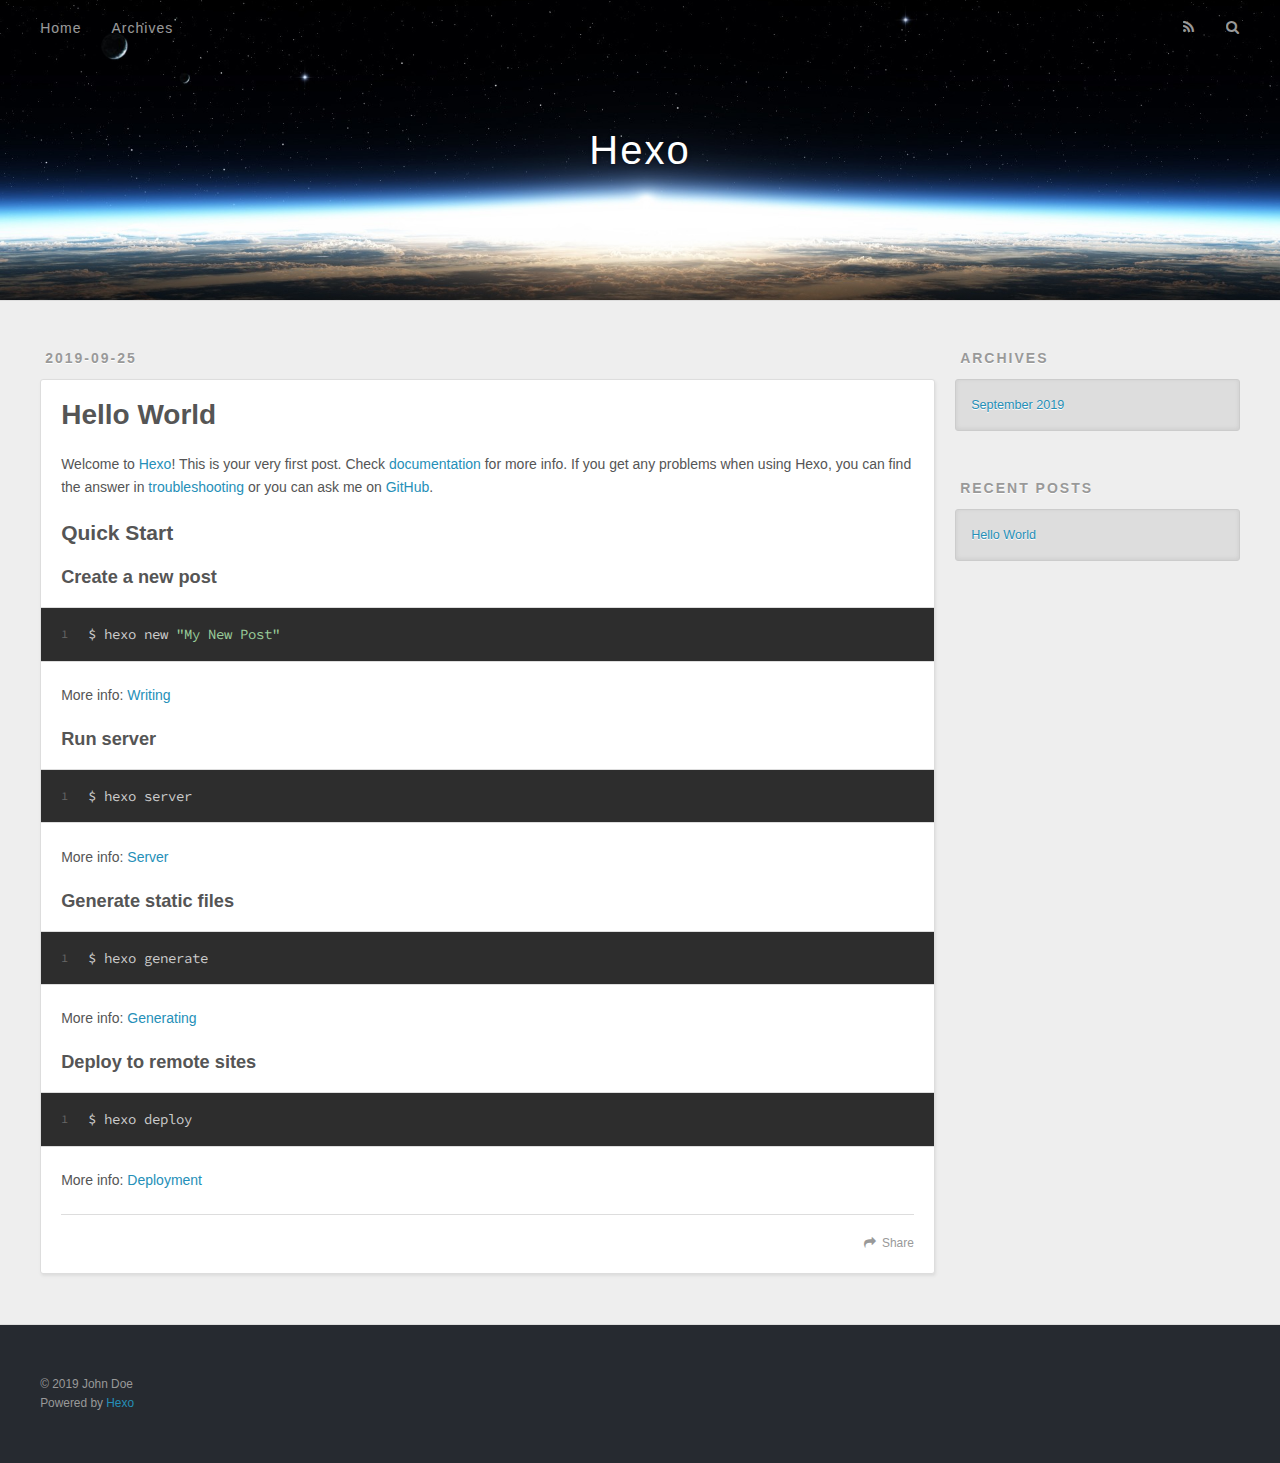
==== index.html @ 3d50a28f "Site updated: 2019-09-25 16:09:31" ====
<!DOCTYPE html>
<html>
<head><meta name="generator" content="Hexo 3.9.0">
  <meta charset="utf-8">
  

  
  <title>Hexo</title>
  <meta name="viewport" content="width=device-width, initial-scale=1, maximum-scale=1">
  <meta property="og:type" content="website">
<meta property="og:title" content="Hexo">
<meta property="og:url" content="http://yoursite.com/index.html">
<meta property="og:site_name" content="Hexo">
<meta property="og:locale" content="en">
<meta name="twitter:card" content="summary">
<meta name="twitter:title" content="Hexo">
  
    <link rel="alternate" href="/atom.xml" title="Hexo" type="application/atom+xml">
  
  
    <link rel="icon" href="/favicon.png">
  
  
    <link href="//fonts.googleapis.com/css?family=Source+Code+Pro" rel="stylesheet" type="text/css">
  
  <link rel="stylesheet" href="/css/style.css">
</head>
</html>
<body>
  <div id="container">
    <div id="wrap">
      <header id="header">
  <div id="banner"></div>
  <div id="header-outer" class="outer">
    <div id="header-title" class="inner">
      <h1 id="logo-wrap">
        <a href="/" id="logo">Hexo</a>
      </h1>
      
    </div>
    <div id="header-inner" class="inner">
      <nav id="main-nav">
        <a id="main-nav-toggle" class="nav-icon"></a>
        
          <a class="main-nav-link" href="/">Home</a>
        
          <a class="main-nav-link" href="/archives">Archives</a>
        
      </nav>
      <nav id="sub-nav">
        
          <a id="nav-rss-link" class="nav-icon" href="/atom.xml" title="RSS Feed"></a>
        
        <a id="nav-search-btn" class="nav-icon" title="Search"></a>
      </nav>
      <div id="search-form-wrap">
        <form action="//google.com/search" method="get" accept-charset="UTF-8" class="search-form"><input type="search" name="q" class="search-form-input" placeholder="Search"><button type="submit" class="search-form-submit">&#xF002;</button><input type="hidden" name="sitesearch" value="http://yoursite.com"></form>
      </div>
    </div>
  </div>
</header>
      <div class="outer">
        <section id="main">
  
    <article id="post-hello-world" class="article article-type-post" itemscope itemprop="blogPost">
  <div class="article-meta">
    <a href="/2019/09/25/hello-world/" class="article-date">
  <time datetime="2019-09-25T07:51:58.385Z" itemprop="datePublished">2019-09-25</time>
</a>
    
  </div>
  <div class="article-inner">
    
    
      <header class="article-header">
        
  
    <h1 itemprop="name">
      <a class="article-title" href="/2019/09/25/hello-world/">Hello World</a>
    </h1>
  

      </header>
    
    <div class="article-entry" itemprop="articleBody">
      
        <p>Welcome to <a href="https://hexo.io/" target="_blank" rel="noopener">Hexo</a>! This is your very first post. Check <a href="https://hexo.io/docs/" target="_blank" rel="noopener">documentation</a> for more info. If you get any problems when using Hexo, you can find the answer in <a href="https://hexo.io/docs/troubleshooting.html" target="_blank" rel="noopener">troubleshooting</a> or you can ask me on <a href="https://github.com/hexojs/hexo/issues" target="_blank" rel="noopener">GitHub</a>.</p>
<h2 id="Quick-Start"><a href="#Quick-Start" class="headerlink" title="Quick Start"></a>Quick Start</h2><h3 id="Create-a-new-post"><a href="#Create-a-new-post" class="headerlink" title="Create a new post"></a>Create a new post</h3><figure class="highlight bash"><table><tr><td class="gutter"><pre><span class="line">1</span><br></pre></td><td class="code"><pre><span class="line">$ hexo new <span class="string">"My New Post"</span></span><br></pre></td></tr></table></figure>

<p>More info: <a href="https://hexo.io/docs/writing.html" target="_blank" rel="noopener">Writing</a></p>
<h3 id="Run-server"><a href="#Run-server" class="headerlink" title="Run server"></a>Run server</h3><figure class="highlight bash"><table><tr><td class="gutter"><pre><span class="line">1</span><br></pre></td><td class="code"><pre><span class="line">$ hexo server</span><br></pre></td></tr></table></figure>

<p>More info: <a href="https://hexo.io/docs/server.html" target="_blank" rel="noopener">Server</a></p>
<h3 id="Generate-static-files"><a href="#Generate-static-files" class="headerlink" title="Generate static files"></a>Generate static files</h3><figure class="highlight bash"><table><tr><td class="gutter"><pre><span class="line">1</span><br></pre></td><td class="code"><pre><span class="line">$ hexo generate</span><br></pre></td></tr></table></figure>

<p>More info: <a href="https://hexo.io/docs/generating.html" target="_blank" rel="noopener">Generating</a></p>
<h3 id="Deploy-to-remote-sites"><a href="#Deploy-to-remote-sites" class="headerlink" title="Deploy to remote sites"></a>Deploy to remote sites</h3><figure class="highlight bash"><table><tr><td class="gutter"><pre><span class="line">1</span><br></pre></td><td class="code"><pre><span class="line">$ hexo deploy</span><br></pre></td></tr></table></figure>

<p>More info: <a href="https://hexo.io/docs/deployment.html" target="_blank" rel="noopener">Deployment</a></p>

      
    </div>
    <footer class="article-footer">
      <a data-url="http://yoursite.com/2019/09/25/hello-world/" data-id="ck0yzm41o0000p9fys4gjqm3o" class="article-share-link">Share</a>
      
      
    </footer>
  </div>
  
</article>


  


</section>
        
          <aside id="sidebar">
  
    

  
    

  
    
  
    
  <div class="widget-wrap">
    <h3 class="widget-title">Archives</h3>
    <div class="widget">
      <ul class="archive-list"><li class="archive-list-item"><a class="archive-list-link" href="/archives/2019/09/">September 2019</a></li></ul>
    </div>
  </div>


  
    
  <div class="widget-wrap">
    <h3 class="widget-title">Recent Posts</h3>
    <div class="widget">
      <ul>
        
          <li>
            <a href="/2019/09/25/hello-world/">Hello World</a>
          </li>
        
      </ul>
    </div>
  </div>

  
</aside>
        
      </div>
      <footer id="footer">
  
  <div class="outer">
    <div id="footer-info" class="inner">
      &copy; 2019 John Doe<br>
      Powered by <a href="http://hexo.io/" target="_blank">Hexo</a>
    </div>
  </div>
</footer>
    </div>
    <nav id="mobile-nav">
  
    <a href="/" class="mobile-nav-link">Home</a>
  
    <a href="/archives" class="mobile-nav-link">Archives</a>
  
</nav>
    

<script src="//ajax.googleapis.com/ajax/libs/jquery/2.0.3/jquery.min.js"></script>


  <link rel="stylesheet" href="/fancybox/jquery.fancybox.css">
  <script src="/fancybox/jquery.fancybox.pack.js"></script>


<script src="/js/script.js"></script>



  </div>
</body>
</html>
---- css/style.css ----
body {
  width: 100%;
}
body:before,
body:after {
  content: "";
  display: table;
}
body:after {
  clear: both;
}
html,
body,
div,
span,
applet,
object,
iframe,
h1,
h2,
h3,
h4,
h5,
h6,
p,
blockquote,
pre,
a,
abbr,
acronym,
address,
big,
cite,
code,
del,
dfn,
em,
img,
ins,
kbd,
q,
s,
samp,
small,
strike,
strong,
sub,
sup,
tt,
var,
dl,
dt,
dd,
ol,
ul,
li,
fieldset,
form,
label,
legend,
table,
caption,
tbody,
tfoot,
thead,
tr,
th,
td {
  margin: 0;
  padding: 0;
  border: 0;
  outline: 0;
  font-weight: inherit;
  font-style: inherit;
  font-family: inherit;
  font-size: 100%;
  vertical-align: baseline;
}
body {
  line-height: 1;
  color: #000;
  background: #fff;
}
ol,
ul {
  list-style: none;
}
table {
  border-collapse: separate;
  border-spacing: 0;
  vertical-align: middle;
}
caption,
th,
td {
  text-align: left;
  font-weight: normal;
  vertical-align: middle;
}
a img {
  border: none;
}
input,
button {
  margin: 0;
  padding: 0;
}
input::-moz-focus-inner,
button::-moz-focus-inner {
  border: 0;
  padding: 0;
}
@font-face {
  font-family: FontAwesome;
  font-style: normal;
  font-weight: normal;
  src: url("fonts/fontawesome-webfont.eot?v=#4.0.3");
  src: url("fonts/fontawesome-webfont.eot?#iefix&v=#4.0.3") format("embedded-opentype"), url("fonts/fontawesome-webfont.woff?v=#4.0.3") format("woff"), url("fonts/fontawesome-webfont.ttf?v=#4.0.3") format("truetype"), url("fonts/fontawesome-webfont.svg#fontawesomeregular?v=#4.0.3") format("svg");
}
html,
body,
#container {
  height: 100%;
}
body {
  background: #eee;
  font: 14px -apple-system, BlinkMacSystemFont, "Segoe UI", "Roboto", "Oxygen", "Ubuntu", "Cantarell", "Fira Sans", "Droid Sans", "Helvetica Neue", sans-serif;
  -webkit-text-size-adjust: 100%;
}
.outer {
  max-width: 1220px;
  margin: 0 auto;
  padding: 0 20px;
}
.outer:before,
.outer:after {
  content: "";
  display: table;
}
.outer:after {
  clear: both;
}
.inner {
  display: inline;
  float: left;
  width: 98.33333333333333%;
  margin: 0 0.833333333333333%;
}
.left,
.alignleft {
  float: left;
}
.right,
.alignright {
  float: right;
}
.clear {
  clear: both;
}
#container {
  position: relative;
}
.mobile-nav-on {
  overflow: hidden;
}
#wrap {
  height: 100%;
  width: 100%;
  position: absolute;
  top: 0;
  left: 0;
  -webkit-transition: 0.2s ease-out;
  -moz-transition: 0.2s ease-out;
  -ms-transition: 0.2s ease-out;
  transition: 0.2s ease-out;
  z-index: 1;
  background: #eee;
}
.mobile-nav-on #wrap {
  left: 280px;
}
@media screen and (min-width: 768px) {
  #main {
    display: inline;
    float: left;
    width: 73.33333333333333%;
    margin: 0 0.833333333333333%;
  }
}
.article-date,
.article-category-link,
.archive-year,
.widget-title {
  text-decoration: none;
  text-transform: uppercase;
  letter-spacing: 2px;
  color: #999;
  margin-bottom: 1em;
  margin-left: 5px;
  line-height: 1em;
  text-shadow: 0 1px #fff;
  font-weight: bold;
}
.article-inner,
.archive-article-inner {
  background: #fff;
  -webkit-box-shadow: 1px 2px 3px #ddd;
  box-shadow: 1px 2px 3px #ddd;
  border: 1px solid #ddd;
  border-radius: 3px;
}
.article-entry h1,
.widget h1 {
  font-size: 2em;
}
.article-entry h2,
.widget h2 {
  font-size: 1.5em;
}
.article-entry h3,
.widget h3 {
  font-size: 1.3em;
}
.article-entry h4,
.widget h4 {
  font-size: 1.2em;
}
.article-entry h5,
.widget h5 {
  font-size: 1em;
}
.article-entry h6,
.widget h6 {
  font-size: 1em;
  color: #999;
}
.article-entry hr,
.widget hr {
  border: 1px dashed #ddd;
}
.article-entry strong,
.widget strong {
  font-weight: bold;
}
.article-entry em,
.widget em,
.article-entry cite,
.widget cite {
  font-style: italic;
}
.article-entry sup,
.widget sup,
.article-entry sub,
.widget sub {
  font-size: 0.75em;
  line-height: 0;
  position: relative;
  vertical-align: baseline;
}
.article-entry sup,
.widget sup {
  top: -0.5em;
}
.article-entry sub,
.widget sub {
  bottom: -0.2em;
}
.article-entry small,
.widget small {
  font-size: 0.85em;
}
.article-entry acronym,
.widget acronym,
.article-entry abbr,
.widget abbr {
  border-bottom: 1px dotted;
}
.article-entry ul,
.widget ul,
.article-entry ol,
.widget ol,
.article-entry dl,
.widget dl {
  margin: 0 20px;
  line-height: 1.6em;
}
.article-entry ul ul,
.widget ul ul,
.article-entry ol ul,
.widget ol ul,
.article-entry ul ol,
.widget ul ol,
.article-entry ol ol,
.widget ol ol {
  margin-top: 0;
  margin-bottom: 0;
}
.article-entry ul,
.widget ul {
  list-style: disc;
}
.article-entry ol,
.widget ol {
  list-style: decimal;
}
.article-entry dt,
.widget dt {
  font-weight: bold;
}
#header {
  height: 300px;
  position: relative;
  border-bottom: 1px solid #ddd;
}
#header:before,
#header:after {
  content: "";
  position: absolute;
  left: 0;
  right: 0;
  height: 40px;
}
#header:before {
  top: 0;
  background: -webkit-linear-gradient(rgba(0,0,0,0.2), transparent);
  background: -moz-linear-gradient(rgba(0,0,0,0.2), transparent);
  background: -ms-linear-gradient(rgba(0,0,0,0.2), transparent);
  background: linear-gradient(rgba(0,0,0,0.2), transparent);
}
#header:after {
  bottom: 0;
  background: -webkit-linear-gradient(transparent, rgba(0,0,0,0.2));
  background: -moz-linear-gradient(transparent, rgba(0,0,0,0.2));
  background: -ms-linear-gradient(transparent, rgba(0,0,0,0.2));
  background: linear-gradient(transparent, rgba(0,0,0,0.2));
}
#header-outer {
  height: 100%;
  position: relative;
}
#header-inner {
  position: relative;
  overflow: hidden;
}
#banner {
  position: absolute;
  top: 0;
  left: 0;
  width: 100%;
  height: 100%;
  background: url("images/banner.jpg") center #000;
  -webkit-background-size: cover;
  -moz-background-size: cover;
  background-size: cover;
  z-index: -1;
}
#header-title {
  text-align: center;
  height: 40px;
  position: absolute;
  top: 50%;
  left: 0;
  margin-top: -20px;
}
#logo,
#subtitle {
  text-decoration: none;
  color: #fff;
  font-weight: 300;
  text-shadow: 0 1px 4px rgba(0,0,0,0.3);
}
#logo {
  font-size: 40px;
  line-height: 40px;
  letter-spacing: 2px;
}
#subtitle {
  font-size: 16px;
  line-height: 16px;
  letter-spacing: 1px;
}
#subtitle-wrap {
  margin-top: 16px;
}
#main-nav {
  float: left;
  margin-left: -15px;
}
.nav-icon,
.main-nav-link {
  float: left;
  color: #fff;
  opacity: 0.6;
  text-decoration: none;
  text-shadow: 0 1px rgba(0,0,0,0.2);
  -webkit-transition: opacity 0.2s;
  -moz-transition: opacity 0.2s;
  -ms-transition: opacity 0.2s;
  transition: opacity 0.2s;
  display: block;
  padding: 20px 15px;
}
.nav-icon:hover,
.main-nav-link:hover {
  opacity: 1;
}
.nav-icon {
  font-family: FontAwesome;
  text-align: center;
  font-size: 14px;
  width: 14px;
  height: 14px;
  padding: 20px 15px;
  position: relative;
  cursor: pointer;
}
.main-nav-link {
  font-weight: 300;
  letter-spacing: 1px;
}
@media screen and (max-width: 479px) {
  .main-nav-link {
    display: none;
  }
}
#main-nav-toggle {
  display: none;
}
#main-nav-toggle:before {
  content: "\f0c9";
}
@media screen and (max-width: 479px) {
  #main-nav-toggle {
    display: block;
  }
}
#sub-nav {
  float: right;
  margin-right: -15px;
}
#nav-rss-link:before {
  content: "\f09e";
}
#nav-search-btn:before {
  content: "\f002";
}
#search-form-wrap {
  position: absolute;
  top: 15px;
  width: 150px;
  height: 30px;
  right: -150px;
  opacity: 0;
  -webkit-transition: 0.2s ease-out;
  -moz-transition: 0.2s ease-out;
  -ms-transition: 0.2s ease-out;
  transition: 0.2s ease-out;
}
#search-form-wrap.on {
  opacity: 1;
  right: 0;
}
@media screen and (max-width: 479px) {
  #search-form-wrap {
    width: 100%;
    right: -100%;
  }
}
.search-form {
  position: absolute;
  top: 0;
  left: 0;
  right: 0;
  background: #fff;
  padding: 5px 15px;
  border-radius: 15px;
  -webkit-box-shadow: 0 0 10px rgba(0,0,0,0.3);
  box-shadow: 0 0 10px rgba(0,0,0,0.3);
}
.search-form-input {
  border: none;
  background: none;
  color: #555;
  width: 100%;
  font: 13px -apple-system, BlinkMacSystemFont, "Segoe UI", "Roboto", "Oxygen", "Ubuntu", "Cantarell", "Fira Sans", "Droid Sans", "Helvetica Neue", sans-serif;
  outline: none;
}
.search-form-input::-webkit-search-results-decoration,
.search-form-input::-webkit-search-cancel-button {
  -webkit-appearance: none;
}
.search-form-submit {
  position: absolute;
  top: 50%;
  right: 10px;
  margin-top: -7px;
  font: 13px FontAwesome;
  border: none;
  background: none;
  color: #bbb;
  cursor: pointer;
}
.search-form-submit:hover,
.search-form-submit:focus {
  color: #777;
}
.article {
  margin: 50px 0;
}
.article-inner {
  overflow: hidden;
}
.article-meta:before,
.article-meta:after {
  content: "";
  display: table;
}
.article-meta:after {
  clear: both;
}
.article-date {
  float: left;
}
.article-category {
  float: left;
  line-height: 1em;
  color: #ccc;
  text-shadow: 0 1px #fff;
  margin-left: 8px;
}
.article-category:before {
  content: "\2022";
}
.article-category-link {
  margin: 0 12px 1em;
}
.article-header {
  padding: 20px 20px 0;
}
.article-title {
  text-decoration: none;
  font-size: 2em;
  font-weight: bold;
  color: #555;
  line-height: 1.1em;
  -webkit-transition: color 0.2s;
  -moz-transition: color 0.2s;
  -ms-transition: color 0.2s;
  transition: color 0.2s;
}
a.article-title:hover {
  color: #258fb8;
}
.article-entry {
  color: #555;
  padding: 0 20px;
}
.article-entry:before,
.article-entry:after {
  content: "";
  display: table;
}
.article-entry:after {
  clear: both;
}
.article-entry p,
.article-entry table {
  line-height: 1.6em;
  margin: 1.6em 0;
}
.article-entry h1,
.article-entry h2,
.article-entry h3,
.article-entry h4,
.article-entry h5,
.article-entry h6 {
  font-weight: bold;
}
.article-entry h1,
.article-entry h2,
.article-entry h3,
.article-entry h4,
.article-entry h5,
.article-entry h6 {
  line-height: 1.1em;
  margin: 1.1em 0;
}
.article-entry a {
  color: #258fb8;
  text-decoration: none;
}
.article-entry a:hover {
  text-decoration: underline;
}
.article-entry ul,
.article-entry ol,
.article-entry dl {
  margin-top: 1.6em;
  margin-bottom: 1.6em;
}
.article-entry img,
.article-entry video {
  max-width: 100%;
  height: auto;
  display: block;
  margin: auto;
}
.article-entry iframe {
  border: none;
}
.article-entry table {
  width: 100%;
  border-collapse: collapse;
  border-spacing: 0;
}
.article-entry th {
  font-weight: bold;
  border-bottom: 3px solid #ddd;
  padding-bottom: 0.5em;
}
.article-entry td {
  border-bottom: 1px solid #ddd;
  padding: 10px 0;
}
.article-entry blockquote {
  font-family: Georgia, "Times New Roman", serif;
  font-size: 1.4em;
  margin: 1.6em 20px;
  text-align: center;
}
.article-entry blockquote footer {
  font-size: 14px;
  margin: 1.6em 0;
  font-family: -apple-system, BlinkMacSystemFont, "Segoe UI", "Roboto", "Oxygen", "Ubuntu", "Cantarell", "Fira Sans", "Droid Sans", "Helvetica Neue", sans-serif;
}
.article-entry blockquote footer cite:before {
  content: "—";
  padding: 0 0.5em;
}
.article-entry .pullquote {
  text-align: left;
  width: 45%;
  margin: 0;
}
.article-entry .pullquote.left {
  margin-left: 0.5em;
  margin-right: 1em;
}
.article-entry .pullquote.right {
  margin-right: 0.5em;
  margin-left: 1em;
}
.article-entry .caption {
  color: #999;
  display: block;
  font-size: 0.9em;
  margin-top: 0.5em;
  position: relative;
  text-align: center;
}
.article-entry .video-container {
  position: relative;
  padding-top: 56.25%;
  height: 0;
  overflow: hidden;
}
.article-entry .video-container iframe,
.article-entry .video-container object,
.article-entry .video-container embed {
  position: absolute;
  top: 0;
  left: 0;
  width: 100%;
  height: 100%;
  margin-top: 0;
}
.article-more-link a {
  display: inline-block;
  line-height: 1em;
  padding: 6px 15px;
  border-radius: 15px;
  background: #eee;
  color: #999;
  text-shadow: 0 1px #fff;
  text-decoration: none;
}
.article-more-link a:hover {
  background: #258fb8;
  color: #fff;
  text-decoration: none;
  text-shadow: 0 1px #1e7293;
}
.article-footer {
  font-size: 0.85em;
  line-height: 1.6em;
  border-top: 1px solid #ddd;
  padding-top: 1.6em;
  margin: 0 20px 20px;
}
.article-footer:before,
.article-footer:after {
  content: "";
  display: table;
}
.article-footer:after {
  clear: both;
}
.article-footer a {
  color: #999;
  text-decoration: none;
}
.article-footer a:hover {
  color: #555;
}
.article-tag-list-item {
  float: left;
  margin-right: 10px;
}
.article-tag-list-link:before {
  content: "#";
}
.article-comment-link {
  float: right;
}
.article-comment-link:before {
  content: "\f075";
  font-family: FontAwesome;
  padding-right: 8px;
}
.article-share-link {
  cursor: pointer;
  float: right;
  margin-left: 20px;
}
.article-share-link:before {
  content: "\f064";
  font-family: FontAwesome;
  padding-right: 6px;
}
#article-nav {
  position: relative;
}
#article-nav:before,
#article-nav:after {
  content: "";
  display: table;
}
#article-nav:after {
  clear: both;
}
@media screen and (min-width: 768px) {
  #article-nav {
    margin: 50px 0;
  }
  #article-nav:before {
    width: 8px;
    height: 8px;
    position: absolute;
    top: 50%;
    left: 50%;
    margin-top: -4px;
    margin-left: -4px;
    content: "";
    border-radius: 50%;
    background: #ddd;
    -webkit-box-shadow: 0 1px 2px #fff;
    box-shadow: 0 1px 2px #fff;
  }
}
.article-nav-link-wrap {
  text-decoration: none;
  text-shadow: 0 1px #fff;
  color: #999;
  -webkit-box-sizing: border-box;
  -moz-box-sizing: border-box;
  box-sizing: border-box;
  margin-top: 50px;
  text-align: center;
  display: block;
}
.article-nav-link-wrap:hover {
  color: #555;
}
@media screen and (min-width: 768px) {
  .article-nav-link-wrap {
    width: 50%;
    margin-top: 0;
  }
}
@media screen and (min-width: 768px) {
  #article-nav-newer {
    float: left;
    text-align: right;
    padding-right: 20px;
  }
}
@media screen and (min-width: 768px) {
  #article-nav-older {
    float: right;
    text-align: left;
    padding-left: 20px;
  }
}
.article-nav-caption {
  text-transform: uppercase;
  letter-spacing: 2px;
  color: #ddd;
  line-height: 1em;
  font-weight: bold;
}
#article-nav-newer .article-nav-caption {
  margin-right: -2px;
}
.article-nav-title {
  font-size: 0.85em;
  line-height: 1.6em;
  margin-top: 0.5em;
}
.article-share-box {
  position: absolute;
  display: none;
  background: #fff;
  -webkit-box-shadow: 1px 2px 10px rgba(0,0,0,0.2);
  box-shadow: 1px 2px 10px rgba(0,0,0,0.2);
  border-radius: 3px;
  margin-left: -145px;
  overflow: hidden;
  z-index: 1;
}
.article-share-box.on {
  display: block;
}
.article-share-input {
  width: 100%;
  background: none;
  -webkit-box-sizing: border-box;
  -moz-box-sizing: border-box;
  box-sizing: border-box;
  font: 14px -apple-system, BlinkMacSystemFont, "Segoe UI", "Roboto", "Oxygen", "Ubuntu", "Cantarell", "Fira Sans", "Droid Sans", "Helvetica Neue", sans-serif;
  padding: 0 15px;
  color: #555;
  outline: none;
  border: 1px solid #ddd;
  border-radius: 3px 3px 0 0;
  height: 36px;
  line-height: 36px;
}
.article-share-links {
  background: #eee;
}
.article-share-links:before,
.article-share-links:after {
  content: "";
  display: table;
}
.article-share-links:after {
  clear: both;
}
.article-share-twitter,
.article-share-facebook,
.article-share-pinterest,
.article-share-google {
  width: 50px;
  height: 36px;
  display: block;
  float: left;
  position: relative;
  color: #999;
  text-shadow: 0 1px #fff;
}
.article-share-twitter:before,
.article-share-facebook:before,
.article-share-pinterest:before,
.article-share-google:before {
  font-size: 20px;
  font-family: FontAwesome;
  width: 20px;
  height: 20px;
  position: absolute;
  top: 50%;
  left: 50%;
  margin-top: -10px;
  margin-left: -10px;
  text-align: center;
}
.article-share-twitter:hover,
.article-share-facebook:hover,
.article-share-pinterest:hover,
.article-share-google:hover {
  color: #fff;
}
.article-share-twitter:before {
  content: "\f099";
}
.article-share-twitter:hover {
  background: #00aced;
  text-shadow: 0 1px #008abe;
}
.article-share-facebook:before {
  content: "\f09a";
}
.article-share-facebook:hover {
  background: #3b5998;
  text-shadow: 0 1px #2f477a;
}
.article-share-pinterest:before {
  content: "\f0d2";
}
.article-share-pinterest:hover {
  background: #cb2027;
  text-shadow: 0 1px #a21a1f;
}
.article-share-google:before {
  content: "\f0d5";
}
.article-share-google:hover {
  background: #dd4b39;
  text-shadow: 0 1px #be3221;
}
.article-gallery {
  background: #000;
  position: relative;
}
.article-gallery-photos {
  position: relative;
  overflow: hidden;
}
.article-gallery-img {
  display: none;
  max-width: 100%;
}
.article-gallery-img:first-child {
  display: block;
}
.article-gallery-img.loaded {
  position: absolute;
  display: block;
}
.article-gallery-img img {
  display: block;
  max-width: 100%;
  margin: 0 auto;
}
#comments {
  background: #fff;
  -webkit-box-shadow: 1px 2px 3px #ddd;
  box-shadow: 1px 2px 3px #ddd;
  padding: 20px;
  border: 1px solid #ddd;
  border-radius: 3px;
  margin: 50px 0;
}
#comments a {
  color: #258fb8;
}
.archives-wrap {
  margin: 50px 0;
}
.archives:before,
.archives:after {
  content: "";
  display: table;
}
.archives:after {
  clear: both;
}
.archive-year-wrap {
  margin-bottom: 1em;
}
.archives {
  -webkit-column-gap: 10px;
  -moz-column-gap: 10px;
  column-gap: 10px;
}
@media screen and (min-width: 480px) and (max-width: 767px) {
  .archives {
    -webkit-column-count: 2;
    -moz-column-count: 2;
    column-count: 2;
  }
}
@media screen and (min-width: 768px) {
  .archives {
    -webkit-column-count: 3;
    -moz-column-count: 3;
    column-count: 3;
  }
}
.archive-article {
  -webkit-column-break-inside: avoid;
  page-break-inside: avoid;
  overflow: hidden;
  break-inside: avoid-column;
}
.archive-article-inner {
  padding: 10px;
  margin-bottom: 15px;
}
.archive-article-title {
  text-decoration: none;
  font-weight: bold;
  color: #555;
  -webkit-transition: color 0.2s;
  -moz-transition: color 0.2s;
  -ms-transition: color 0.2s;
  transition: color 0.2s;
  line-height: 1.6em;
}
.archive-article-title:hover {
  color: #258fb8;
}
.archive-article-footer {
  margin-top: 1em;
}
.archive-article-date {
  color: #999;
  text-decoration: none;
  font-size: 0.85em;
  line-height: 1em;
  margin-bottom: 0.5em;
  display: block;
}
#page-nav {
  margin: 50px auto;
  background: #fff;
  -webkit-box-shadow: 1px 2px 3px #ddd;
  box-shadow: 1px 2px 3px #ddd;
  border: 1px solid #ddd;
  border-radius: 3px;
  text-align: center;
  color: #999;
  overflow: hidden;
}
#page-nav:before,
#page-nav:after {
  content: "";
  display: table;
}
#page-nav:after {
  clear: both;
}
#page-nav a,
#page-nav span {
  padding: 10px 20px;
  line-height: 1;
  height: 2ex;
}
#page-nav a {
  color: #999;
  text-decoration: none;
}
#page-nav a:hover {
  background: #999;
  color: #fff;
}
#page-nav .prev {
  float: left;
}
#page-nav .next {
  float: right;
}
#page-nav .page-number {
  display: inline-block;
}
@media screen and (max-width: 479px) {
  #page-nav .page-number {
    display: none;
  }
}
#page-nav .current {
  color: #555;
  font-weight: bold;
}
#page-nav .space {
  color: #ddd;
}
#footer {
  background: #262a30;
  padding: 50px 0;
  border-top: 1px solid #ddd;
  color: #999;
}
#footer a {
  color: #258fb8;
  text-decoration: none;
}
#footer a:hover {
  text-decoration: underline;
}
#footer-info {
  line-height: 1.6em;
  font-size: 0.85em;
}
.article-entry pre,
.article-entry .highlight {
  background: #2d2d2d;
  margin: 0 -20px;
  padding: 15px 20px;
  border-style: solid;
  border-color: #ddd;
  border-width: 1px 0;
  overflow: auto;
  color: #ccc;
  line-height: 22.400000000000002px;
}
.article-entry .highlight .gutter pre,
.article-entry .gist .gist-file .gist-data .line-numbers {
  color: #666;
  font-size: 0.85em;
}
.article-entry pre,
.article-entry code {
  font-family: "Source Code Pro", Consolas, Monaco, Menlo, Consolas, monospace;
}
.article-entry code {
  background: #eee;
  text-shadow: 0 1px #fff;
  padding: 0 0.3em;
}
.article-entry pre code {
  background: none;
  text-shadow: none;
  padding: 0;
}
.article-entry .highlight pre {
  border: none;
  margin: 0;
  padding: 0;
}
.article-entry .highlight table {
  margin: 0;
  width: auto;
}
.article-entry .highlight td {
  border: none;
  padding: 0;
}
.article-entry .highlight figcaption {
  font-size: 0.85em;
  color: #999;
  line-height: 1em;
  margin-bottom: 1em;
}
.article-entry .highlight figcaption:before,
.article-entry .highlight figcaption:after {
  content: "";
  display: table;
}
.article-entry .highlight figcaption:after {
  clear: both;
}
.article-entry .highlight figcaption a {
  float: right;
}
.article-entry .highlight .gutter pre {
  text-align: right;
  padding-right: 20px;
}
.article-entry .highlight .line {
  height: 22.400000000000002px;
}
.article-entry .highlight .line.marked {
  background: #515151;
}
.article-entry .gist {
  margin: 0 -20px;
  border-style: solid;
  border-color: #ddd;
  border-width: 1px 0;
  background: #2d2d2d;
  padding: 15px 20px 15px 0;
}
.article-entry .gist .gist-file {
  border: none;
  font-family: "Source Code Pro", Consolas, Monaco, Menlo, Consolas, monospace;
  margin: 0;
}
.article-entry .gist .gist-file .gist-data {
  background: none;
  border: none;
}
.article-entry .gist .gist-file .gist-data .line-numbers {
  background: none;
  border: none;
  padding: 0 20px 0 0;
}
.article-entry .gist .gist-file .gist-data .line-data {
  padding: 0 !important;
}
.article-entry .gist .gist-file .highlight {
  margin: 0;
  padding: 0;
  border: none;
}
.article-entry .gist .gist-file .gist-meta {
  background: #2d2d2d;
  color: #999;
  font: 0.85em -apple-system, BlinkMacSystemFont, "Segoe UI", "Roboto", "Oxygen", "Ubuntu", "Cantarell", "Fira Sans", "Droid Sans", "Helvetica Neue", sans-serif;
  text-shadow: 0 0;
  padding: 0;
  margin-top: 1em;
  margin-left: 20px;
}
.article-entry .gist .gist-file .gist-meta a {
  color: #258fb8;
  font-weight: normal;
}
.article-entry .gist .gist-file .gist-meta a:hover {
  text-decoration: underline;
}
pre .comment,
pre .title {
  color: #999;
}
pre .variable,
pre .attribute,
pre .tag,
pre .regexp,
pre .ruby .constant,
pre .xml .tag .title,
pre .xml .pi,
pre .xml .doctype,
pre .html .doctype,
pre .css .id,
pre .css .class,
pre .css .pseudo {
  color: #f2777a;
}
pre .number,
pre .preprocessor,
pre .built_in,
pre .literal,
pre .params,
pre .constant {
  color: #f99157;
}
pre .class,
pre .ruby .class .title,
pre .css .rules .attribute {
  color: #9c9;
}
pre .string,
pre .value,
pre .inheritance,
pre .header,
pre .ruby .symbol,
pre .xml .cdata {
  color: #9c9;
}
pre .css .hexcolor {
  color: #6cc;
}
pre .function,
pre .python .decorator,
pre .python .title,
pre .ruby .function .title,
pre .ruby .title .keyword,
pre .perl .sub,
pre .javascript .title,
pre .coffeescript .title {
  color: #69c;
}
pre .keyword,
pre .javascript .function {
  color: #c9c;
}
@media screen and (max-width: 479px) {
  #mobile-nav {
    position: absolute;
    top: 0;
    left: 0;
    width: 280px;
    height: 100%;
    background: #191919;
    border-right: 1px solid #fff;
  }
}
@media screen and (max-width: 479px) {
  .mobile-nav-link {
    display: block;
    color: #999;
    text-decoration: none;
    padding: 15px 20px;
    font-weight: bold;
  }
  .mobile-nav-link:hover {
    color: #fff;
  }
}
@media screen and (min-width: 768px) {
  #sidebar {
    display: inline;
    float: left;
    width: 23.333333333333332%;
    margin: 0 0.833333333333333%;
  }
}
.widget-wrap {
  margin: 50px 0;
}
.widget {
  color: #777;
  text-shadow: 0 1px #fff;
  background: #ddd;
  -webkit-box-shadow: 0 -1px 4px #ccc inset;
  box-shadow: 0 -1px 4px #ccc inset;
  border: 1px solid #ccc;
  padding: 15px;
  border-radius: 3px;
}
.widget a {
  color: #258fb8;
  text-decoration: none;
}
.widget a:hover {
  text-decoration: underline;
}
.widget ul ul,
.widget ol ul,
.widget dl ul,
.widget ul ol,
.widget ol ol,
.widget dl ol,
.widget ul dl,
.widget ol dl,
.widget dl dl {
  margin-left: 15px;
  list-style: disc;
}
.widget {
  line-height: 1.6em;
  word-wrap: break-word;
  font-size: 0.9em;
}
.widget ul,
.widget ol {
  list-style: none;
  margin: 0;
}
.widget ul ul,
.widget ol ul,
.widget ul ol,
.widget ol ol {
  margin: 0 20px;
}
.widget ul ul,
.widget ol ul {
  list-style: disc;
}
.widget ul ol,
.widget ol ol {
  list-style: decimal;
}
.category-list-count,
.tag-list-count,
.archive-list-count {
  padding-left: 5px;
  color: #999;
  font-size: 0.85em;
}
.category-list-count:before,
.tag-list-count:before,
.archive-list-count:before {
  content: "(";
}
.category-list-count:after,
.tag-list-count:after,
.archive-list-count:after {
  content: ")";
}
.tagcloud a {
  margin-right: 5px;
  display: inline-block;
}
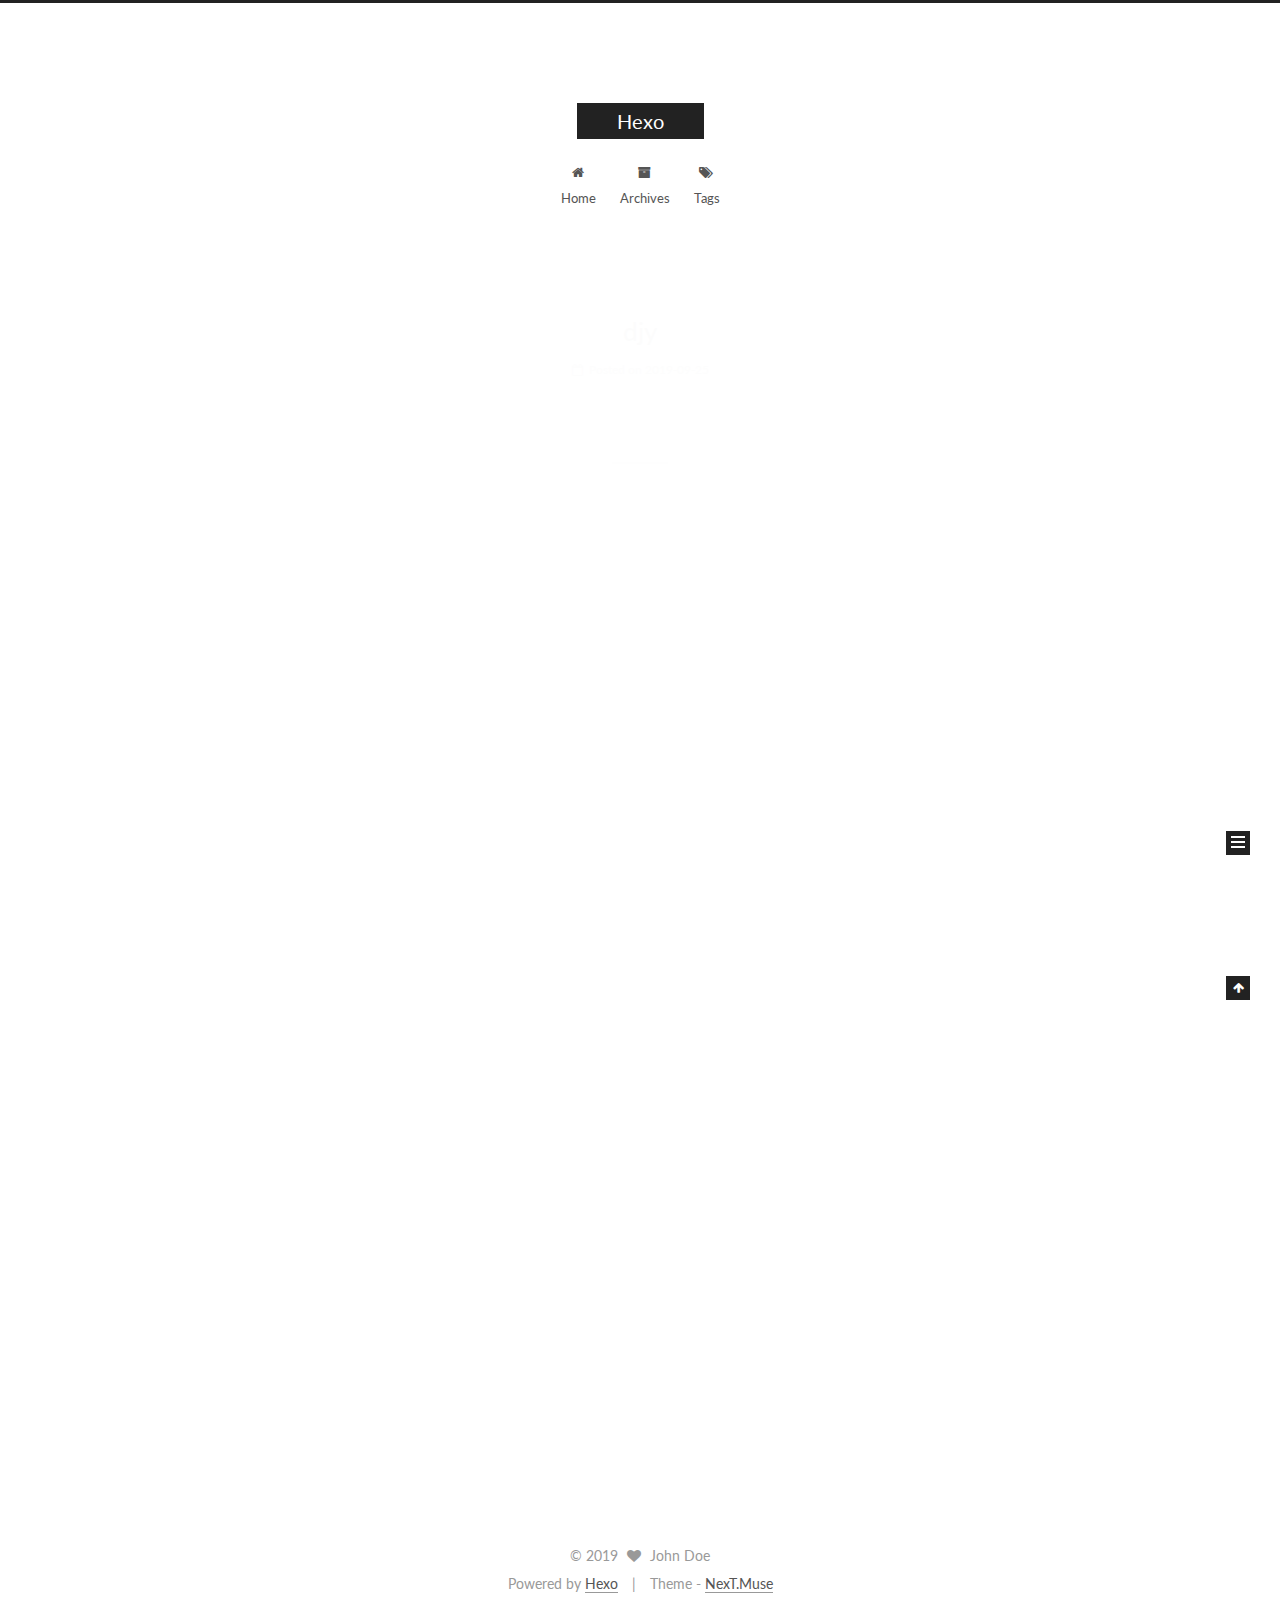
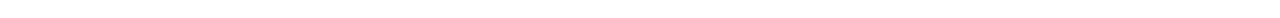
==== commit 2e5bd2e7: "Site updated: 2019-09-25 17:14:12" ====
--- a/index.html
+++ b/index.html
@@ -1,188 +1,754 @@
 <!DOCTYPE html>
-<html>
+
+
+
+  
+
+
+<html class="theme-next muse use-motion" lang="en">
 <head><meta name="generator" content="Hexo 3.9.0">
-  <meta charset="utf-8">
-  
-
-  
-  <title>Hexo</title>
-  <meta name="viewport" content="width=device-width, initial-scale=1, maximum-scale=1">
-  <meta property="og:type" content="website">
+  <meta charset="UTF-8">
+<meta http-equiv="X-UA-Compatible" content="IE=edge">
+<meta name="viewport" content="width=device-width, initial-scale=1, maximum-scale=1">
+<meta name="theme-color" content="#222">
+
+
+
+
+
+
+
+
+
+<meta http-equiv="Cache-Control" content="no-transform">
+<meta http-equiv="Cache-Control" content="no-siteapp">
+
+
+
+
+
+
+
+
+
+
+
+
+
+
+
+  
+  
+  <link href="/lib/fancybox/source/jquery.fancybox.css?v=2.1.5" rel="stylesheet" type="text/css">
+
+
+
+
+  
+  
+  
+  
+
+  
+    
+    
+  
+
+  
+
+  
+
+  
+
+  
+
+  
+    
+    
+    <link href="//fonts.googleapis.com/css?family=Lato:300,300italic,400,400italic,700,700italic&subset=latin,latin-ext" rel="stylesheet" type="text/css">
+  
+
+
+
+
+
+
+<link href="/lib/font-awesome/css/font-awesome.min.css?v=4.6.2" rel="stylesheet" type="text/css">
+
+<link href="/css/main.css?v=5.1.2" rel="stylesheet" type="text/css">
+
+
+  <meta name="keywords" content="Hexo, NexT">
+
+
+
+
+
+
+
+
+  <link rel="shortcut icon" type="image/x-icon" href="/favicon.ico?v=5.1.2">
+
+
+
+
+
+
+<meta property="og:type" content="website">
 <meta property="og:title" content="Hexo">
 <meta property="og:url" content="http://yoursite.com/index.html">
 <meta property="og:site_name" content="Hexo">
 <meta property="og:locale" content="en">
 <meta name="twitter:card" content="summary">
 <meta name="twitter:title" content="Hexo">
-  
-    <link rel="alternate" href="/atom.xml" title="Hexo" type="application/atom+xml">
-  
-  
-    <link rel="icon" href="/favicon.png">
-  
-  
-    <link href="//fonts.googleapis.com/css?family=Source+Code+Pro" rel="stylesheet" type="text/css">
-  
-  <link rel="stylesheet" href="/css/style.css">
+
+
+
+<script type="text/javascript" id="hexo.configurations">
+  var NexT = window.NexT || {};
+  var CONFIG = {
+    root: '/',
+    scheme: 'Muse',
+    sidebar: {"position":"left","display":"post","offset":12,"offset_float":12,"b2t":false,"scrollpercent":false,"onmobile":false},
+    fancybox: true,
+    tabs: true,
+    motion: true,
+    duoshuo: {
+      userId: '0',
+      author: 'Author'
+    },
+    algolia: {
+      applicationID: '',
+      apiKey: '',
+      indexName: '',
+      hits: {"per_page":10},
+      labels: {"input_placeholder":"Search for Posts","hits_empty":"We didn't find any results for the search: ${query}","hits_stats":"${hits} results found in ${time} ms"}
+    }
+  };
+</script>
+
+
+
+  <link rel="canonical" href="http://yoursite.com/">
+
+
+
+
+
+  <title>Hexo</title>
+  
+
+
+
+
+
+
+
+
+
+
+
+
+
+
 </head>
-</html>
-<body>
-  <div id="container">
-    <div id="wrap">
-      <header id="header">
-  <div id="banner"></div>
-  <div id="header-outer" class="outer">
-    <div id="header-title" class="inner">
-      <h1 id="logo-wrap">
-        <a href="/" id="logo">Hexo</a>
-      </h1>
-      
+
+<body itemscope itemtype="http://schema.org/WebPage" lang="en">
+
+  
+  
+    
+  
+
+  <div class="container sidebar-position-left 
+   page-home 
+ ">
+    <div class="headband"></div>
+
+    <header id="header" class="header" itemscope itemtype="http://schema.org/WPHeader">
+      <div class="header-inner"><div class="site-brand-wrapper">
+  <div class="site-meta ">
+    
+
+    <div class="custom-logo-site-title">
+      <a href="/" class="brand" rel="start">
+        <span class="logo-line-before"><i></i></span>
+        <span class="site-title">Hexo</span>
+        <span class="logo-line-after"><i></i></span>
+      </a>
     </div>
-    <div id="header-inner" class="inner">
-      <nav id="main-nav">
-        <a id="main-nav-toggle" class="nav-icon"></a>
-        
-          <a class="main-nav-link" href="/">Home</a>
-        
-          <a class="main-nav-link" href="/archives">Archives</a>
-        
-      </nav>
-      <nav id="sub-nav">
-        
-          <a id="nav-rss-link" class="nav-icon" href="/atom.xml" title="RSS Feed"></a>
-        
-        <a id="nav-search-btn" class="nav-icon" title="Search"></a>
-      </nav>
-      <div id="search-form-wrap">
-        <form action="//google.com/search" method="get" accept-charset="UTF-8" class="search-form"><input type="search" name="q" class="search-form-input" placeholder="Search"><button type="submit" class="search-form-submit">&#xF002;</button><input type="hidden" name="sitesearch" value="http://yoursite.com"></form>
-      </div>
+      
+        <p class="site-subtitle"></p>
+      
+  </div>
+
+  <div class="site-nav-toggle">
+    <button>
+      <span class="btn-bar"></span>
+      <span class="btn-bar"></span>
+      <span class="btn-bar"></span>
+    </button>
+  </div>
+</div>
+
+<nav class="site-nav">
+  
+
+  
+    <ul id="menu" class="menu">
+      
+        
+        <li class="menu-item menu-item-home">
+          <a href="/" rel="section">
+            
+              <i class="menu-item-icon fa fa-fw fa-home"></i> <br>
+            
+            Home
+          </a>
+        </li>
+      
+        
+        <li class="menu-item menu-item-archives">
+          <a href="/archives/" rel="section">
+            
+              <i class="menu-item-icon fa fa-fw fa-archive"></i> <br>
+            
+            Archives
+          </a>
+        </li>
+      
+        
+        <li class="menu-item menu-item-tags">
+          <a href="/tags/" rel="section">
+            
+              <i class="menu-item-icon fa fa-fw fa-tags"></i> <br>
+            
+            Tags
+          </a>
+        </li>
+      
+
+      
+    </ul>
+  
+
+  
+</nav>
+
+
+
+ </div>
+    </header>
+
+    <main id="main" class="main">
+      <div class="main-inner">
+        <div class="content-wrap">
+          <div id="content" class="content">
+            
+  <section id="posts" class="posts-expand">
+    
+      
+
+  
+
+  
+  
+  
+
+  <article class="post post-type-normal" itemscope itemtype="http://schema.org/Article">
+  
+  
+  
+  <div class="post-block">
+    <link itemprop="mainEntityOfPage" href="http://yoursite.com/2019/09/25/djy/">
+
+    <span hidden itemprop="author" itemscope itemtype="http://schema.org/Person">
+      <meta itemprop="name" content="John Doe">
+      <meta itemprop="description" content>
+      <meta itemprop="image" content="/images/avatar.gif">
+    </span>
+
+    <span hidden itemprop="publisher" itemscope itemtype="http://schema.org/Organization">
+      <meta itemprop="name" content="Hexo">
+    </span>
+
+    
+      <header class="post-header">
+
+        
+        
+          <h1 class="post-title" itemprop="name headline">
+                
+                <a class="post-title-link" href="/2019/09/25/djy/" itemprop="url">djy</a></h1>
+        
+
+        <div class="post-meta">
+          <span class="post-time">
+            
+              <span class="post-meta-item-icon">
+                <i class="fa fa-calendar-o"></i>
+              </span>
+              
+                <span class="post-meta-item-text">Posted on</span>
+              
+              <time title="Post created" itemprop="dateCreated datePublished" datetime="2019-09-25T16:31:40+08:00">
+                2019-09-25
+              </time>
+            
+
+            
+
+            
+          </span>
+
+          
+
+          
+            
+          
+
+          
+          
+
+          
+
+          
+
+          
+
+        </div>
+      </header>
+    
+
+    
+    
+    
+    <div class="post-body" itemprop="articleBody">
+
+      
+      
+
+      
+        
+          
+            
+          
+        
+      
+    </div>
+    
+    
+    
+
+    
+
+    
+
+    
+
+    <footer class="post-footer">
+      
+
+      
+
+      
+
+      
+      
+        <div class="post-eof"></div>
+      
+    </footer>
+  </div>
+  
+  
+  
+  </article>
+
+
+    
+      
+
+  
+
+  
+  
+  
+
+  <article class="post post-type-normal" itemscope itemtype="http://schema.org/Article">
+  
+  
+  
+  <div class="post-block">
+    <link itemprop="mainEntityOfPage" href="http://yoursite.com/2019/09/25/hello-world/">
+
+    <span hidden itemprop="author" itemscope itemtype="http://schema.org/Person">
+      <meta itemprop="name" content="John Doe">
+      <meta itemprop="description" content>
+      <meta itemprop="image" content="/images/avatar.gif">
+    </span>
+
+    <span hidden itemprop="publisher" itemscope itemtype="http://schema.org/Organization">
+      <meta itemprop="name" content="Hexo">
+    </span>
+
+    
+      <header class="post-header">
+
+        
+        
+          <h1 class="post-title" itemprop="name headline">
+                
+                <a class="post-title-link" href="/2019/09/25/hello-world/" itemprop="url">Hello World</a></h1>
+        
+
+        <div class="post-meta">
+          <span class="post-time">
+            
+              <span class="post-meta-item-icon">
+                <i class="fa fa-calendar-o"></i>
+              </span>
+              
+                <span class="post-meta-item-text">Posted on</span>
+              
+              <time title="Post created" itemprop="dateCreated datePublished" datetime="2019-09-25T15:51:58+08:00">
+                2019-09-25
+              </time>
+            
+
+            
+
+            
+          </span>
+
+          
+
+          
+            
+          
+
+          
+          
+
+          
+
+          
+
+          
+
+        </div>
+      </header>
+    
+
+    
+    
+    
+    <div class="post-body" itemprop="articleBody">
+
+      
+      
+
+      
+        
+          
+            <p>Welcome to <a href="https://hexo.io/" target="_blank" rel="noopener">Hexo</a>! This is your very first post. Check <a href="https://hexo.io/docs/" target="_blank" rel="noopener">documentation</a> for more info. If you get any problems when using Hexo, you can find the answer in <a href="https://hexo.io/docs/troubleshooting.html" target="_blank" rel="noopener">troubleshooting</a> or you can ask me on <a href="https://github.com/hexojs/hexo/issues" target="_blank" rel="noopener">GitHub</a>.</p>
+<h2 id="Quick-Start"><a href="#Quick-Start" class="headerlink" title="Quick Start"></a>Quick Start</h2><h3 id="Create-a-new-post"><a href="#Create-a-new-post" class="headerlink" title="Create a new post"></a>Create a new post</h3><figure class="highlight bash"><table><tr><td class="gutter"><pre><span class="line">1</span><br></pre></td><td class="code"><pre><span class="line">$ hexo new <span class="string">"My New Post"</span></span><br></pre></td></tr></table></figure>
+
+<p>More info: <a href="https://hexo.io/docs/writing.html" target="_blank" rel="noopener">Writing</a></p>
+<h3 id="Run-server"><a href="#Run-server" class="headerlink" title="Run server"></a>Run server</h3><figure class="highlight bash"><table><tr><td class="gutter"><pre><span class="line">1</span><br></pre></td><td class="code"><pre><span class="line">$ hexo server</span><br></pre></td></tr></table></figure>
+
+<p>More info: <a href="https://hexo.io/docs/server.html" target="_blank" rel="noopener">Server</a></p>
+<h3 id="Generate-static-files"><a href="#Generate-static-files" class="headerlink" title="Generate static files"></a>Generate static files</h3><figure class="highlight bash"><table><tr><td class="gutter"><pre><span class="line">1</span><br></pre></td><td class="code"><pre><span class="line">$ hexo generate</span><br></pre></td></tr></table></figure>
+
+<p>More info: <a href="https://hexo.io/docs/generating.html" target="_blank" rel="noopener">Generating</a></p>
+<h3 id="Deploy-to-remote-sites"><a href="#Deploy-to-remote-sites" class="headerlink" title="Deploy to remote sites"></a>Deploy to remote sites</h3><figure class="highlight bash"><table><tr><td class="gutter"><pre><span class="line">1</span><br></pre></td><td class="code"><pre><span class="line">$ hexo deploy</span><br></pre></td></tr></table></figure>
+
+<p>More info: <a href="https://hexo.io/docs/deployment.html" target="_blank" rel="noopener">Deployment</a></p>
+
+          
+        
+      
+    </div>
+    
+    
+    
+
+    
+
+    
+
+    
+
+    <footer class="post-footer">
+      
+
+      
+
+      
+
+      
+      
+        <div class="post-eof"></div>
+      
+    </footer>
+  </div>
+  
+  
+  
+  </article>
+
+
+    
+  </section>
+
+  
+
+
+          </div>
+          
+
+
+          
+
+        </div>
+        
+          
+  
+  <div class="sidebar-toggle">
+    <div class="sidebar-toggle-line-wrap">
+      <span class="sidebar-toggle-line sidebar-toggle-line-first"></span>
+      <span class="sidebar-toggle-line sidebar-toggle-line-middle"></span>
+      <span class="sidebar-toggle-line sidebar-toggle-line-last"></span>
     </div>
   </div>
-</header>
-      <div class="outer">
-        <section id="main">
-  
-    <article id="post-hello-world" class="article article-type-post" itemscope itemprop="blogPost">
-  <div class="article-meta">
-    <a href="/2019/09/25/hello-world/" class="article-date">
-  <time datetime="2019-09-25T07:51:58.385Z" itemprop="datePublished">2019-09-25</time>
-</a>
-    
+
+  <aside id="sidebar" class="sidebar">
+    
+    <div class="sidebar-inner">
+
+      
+
+      
+
+      <section class="site-overview sidebar-panel sidebar-panel-active">
+        <div class="site-author motion-element" itemprop="author" itemscope itemtype="http://schema.org/Person">
+          <img class="site-author-image" itemprop="image" src="/images/avatar.gif" alt="John Doe">
+          <p class="site-author-name" itemprop="name">John Doe</p>
+           
+              <p class="site-description motion-element" itemprop="description"></p>
+          
+        </div>
+        <nav class="site-state motion-element">
+
+          
+            <div class="site-state-item site-state-posts">
+              <a href="/archives/">
+                <span class="site-state-item-count">2</span>
+                <span class="site-state-item-name">posts</span>
+              </a>
+            </div>
+          
+
+          
+
+          
+            
+            
+            <div class="site-state-item site-state-tags">
+              
+                <span class="site-state-item-count">1</span>
+                <span class="site-state-item-name">tags</span>
+              
+            </div>
+          
+
+        </nav>
+
+        
+
+        <div class="links-of-author motion-element">
+          
+        </div>
+
+        
+        
+
+        
+        
+
+        
+
+
+      </section>
+
+      
+
+      
+
+    </div>
+  </aside>
+
+
+        
+      </div>
+    </main>
+
+    <footer id="footer" class="footer">
+      <div class="footer-inner">
+        <div class="copyright">
+  
+  &copy; 
+  <span itemprop="copyrightYear">2019</span>
+  <span class="with-love">
+    <i class="fa fa-heart"></i>
+  </span>
+  <span class="author" itemprop="copyrightHolder">John Doe</span>
+</div>
+
+
+<div class="powered-by">
+  Powered by <a class="theme-link" href="https://hexo.io">Hexo</a>
+</div>
+
+<div class="theme-info">
+  Theme -
+  <a class="theme-link" href="https://github.com/iissnan/hexo-theme-next">
+    NexT.Muse
+  </a>
+</div>
+
+
+        
+
+        
+      </div>
+    </footer>
+
+    
+      <div class="back-to-top">
+        <i class="fa fa-arrow-up"></i>
+        
+      </div>
+    
+
   </div>
-  <div class="article-inner">
-    
-    
-      <header class="article-header">
-        
-  
-    <h1 itemprop="name">
-      <a class="article-title" href="/2019/09/25/hello-world/">Hello World</a>
-    </h1>
-  
-
-      </header>
-    
-    <div class="article-entry" itemprop="articleBody">
-      
-        <p>Welcome to <a href="https://hexo.io/" target="_blank" rel="noopener">Hexo</a>! This is your very first post. Check <a href="https://hexo.io/docs/" target="_blank" rel="noopener">documentation</a> for more info. If you get any problems when using Hexo, you can find the answer in <a href="https://hexo.io/docs/troubleshooting.html" target="_blank" rel="noopener">troubleshooting</a> or you can ask me on <a href="https://github.com/hexojs/hexo/issues" target="_blank" rel="noopener">GitHub</a>.</p>
-<h2 id="Quick-Start"><a href="#Quick-Start" class="headerlink" title="Quick Start"></a>Quick Start</h2><h3 id="Create-a-new-post"><a href="#Create-a-new-post" class="headerlink" title="Create a new post"></a>Create a new post</h3><figure class="highlight bash"><table><tr><td class="gutter"><pre><span class="line">1</span><br></pre></td><td class="code"><pre><span class="line">$ hexo new <span class="string">"My New Post"</span></span><br></pre></td></tr></table></figure>
-
-<p>More info: <a href="https://hexo.io/docs/writing.html" target="_blank" rel="noopener">Writing</a></p>
-<h3 id="Run-server"><a href="#Run-server" class="headerlink" title="Run server"></a>Run server</h3><figure class="highlight bash"><table><tr><td class="gutter"><pre><span class="line">1</span><br></pre></td><td class="code"><pre><span class="line">$ hexo server</span><br></pre></td></tr></table></figure>
-
-<p>More info: <a href="https://hexo.io/docs/server.html" target="_blank" rel="noopener">Server</a></p>
-<h3 id="Generate-static-files"><a href="#Generate-static-files" class="headerlink" title="Generate static files"></a>Generate static files</h3><figure class="highlight bash"><table><tr><td class="gutter"><pre><span class="line">1</span><br></pre></td><td class="code"><pre><span class="line">$ hexo generate</span><br></pre></td></tr></table></figure>
-
-<p>More info: <a href="https://hexo.io/docs/generating.html" target="_blank" rel="noopener">Generating</a></p>
-<h3 id="Deploy-to-remote-sites"><a href="#Deploy-to-remote-sites" class="headerlink" title="Deploy to remote sites"></a>Deploy to remote sites</h3><figure class="highlight bash"><table><tr><td class="gutter"><pre><span class="line">1</span><br></pre></td><td class="code"><pre><span class="line">$ hexo deploy</span><br></pre></td></tr></table></figure>
-
-<p>More info: <a href="https://hexo.io/docs/deployment.html" target="_blank" rel="noopener">Deployment</a></p>
-
-      
-    </div>
-    <footer class="article-footer">
-      <a data-url="http://yoursite.com/2019/09/25/hello-world/" data-id="ck0yzm41o0000p9fys4gjqm3o" class="article-share-link">Share</a>
-      
-      
-    </footer>
-  </div>
-  
-</article>
-
-
-  
-
-
-</section>
-        
-          <aside id="sidebar">
-  
-    
-
-  
-    
-
-  
-    
-  
-    
-  <div class="widget-wrap">
-    <h3 class="widget-title">Archives</h3>
-    <div class="widget">
-      <ul class="archive-list"><li class="archive-list-item"><a class="archive-list-link" href="/archives/2019/09/">September 2019</a></li></ul>
-    </div>
-  </div>
-
-
-  
-    
-  <div class="widget-wrap">
-    <h3 class="widget-title">Recent Posts</h3>
-    <div class="widget">
-      <ul>
-        
-          <li>
-            <a href="/2019/09/25/hello-world/">Hello World</a>
-          </li>
-        
-      </ul>
-    </div>
-  </div>
-
-  
-</aside>
-        
-      </div>
-      <footer id="footer">
-  
-  <div class="outer">
-    <div id="footer-info" class="inner">
-      &copy; 2019 John Doe<br>
-      Powered by <a href="http://hexo.io/" target="_blank">Hexo</a>
-    </div>
-  </div>
-</footer>
-    </div>
-    <nav id="mobile-nav">
-  
-    <a href="/" class="mobile-nav-link">Home</a>
-  
-    <a href="/archives" class="mobile-nav-link">Archives</a>
-  
-</nav>
-    
-
-<script src="//ajax.googleapis.com/ajax/libs/jquery/2.0.3/jquery.min.js"></script>
-
-
-  <link rel="stylesheet" href="/fancybox/jquery.fancybox.css">
-  <script src="/fancybox/jquery.fancybox.pack.js"></script>
-
-
-<script src="/js/script.js"></script>
-
-
-
-  </div>
+
+  
+
+<script type="text/javascript">
+  if (Object.prototype.toString.call(window.Promise) !== '[object Function]') {
+    window.Promise = null;
+  }
+</script>
+
+
+
+
+
+
+
+
+
+  
+
+
+
+
+
+
+
+
+
+
+
+
+  
+  <script type="text/javascript" src="/lib/jquery/index.js?v=2.1.3"></script>
+
+  
+  <script type="text/javascript" src="/lib/fastclick/lib/fastclick.min.js?v=1.0.6"></script>
+
+  
+  <script type="text/javascript" src="/lib/jquery_lazyload/jquery.lazyload.js?v=1.9.7"></script>
+
+  
+  <script type="text/javascript" src="/lib/velocity/velocity.min.js?v=1.2.1"></script>
+
+  
+  <script type="text/javascript" src="/lib/velocity/velocity.ui.min.js?v=1.2.1"></script>
+
+  
+  <script type="text/javascript" src="/lib/fancybox/source/jquery.fancybox.pack.js?v=2.1.5"></script>
+
+
+  
+
+
+  <script type="text/javascript" src="/js/src/utils.js?v=5.1.2"></script>
+
+  <script type="text/javascript" src="/js/src/motion.js?v=5.1.2"></script>
+
+
+
+  
+  
+
+  
+    <script type="text/javascript" src="/js/src/scrollspy.js?v=5.1.2"></script>
+<script type="text/javascript" src="/js/src/post-details.js?v=5.1.2"></script>
+
+  
+
+  
+
+
+  <script type="text/javascript" src="/js/src/bootstrap.js?v=5.1.2"></script>
+
+
+
+  
+
+
+  
+
+
+
+
+	
+
+
+
+
+
+  
+
+
+
+
+
+  
+
+
+
+
+
+
+  
+
+
+
+
+
+  
+
+  
+
+  
+
+  
+
+  
+
+  
+
 </body>
-</html>+</html>
--- a/css/main.css
+++ b/css/main.css
@@ -0,0 +1,2648 @@
+/* normalize.css v3.0.2 | MIT License | git.io/normalize */
+html {
+  font-family: sans-serif; /* 1 */
+  -ms-text-size-adjust: 100%; /* 2 */
+  -webkit-text-size-adjust: 100%; /* 2 */
+}
+body {
+  margin: 0;
+}
+article,
+aside,
+details,
+figcaption,
+figure,
+footer,
+header,
+hgroup,
+main,
+menu,
+nav,
+section,
+summary {
+  display: block;
+}
+audio,
+canvas,
+progress,
+video {
+  display: inline-block; /* 1 */
+  vertical-align: baseline; /* 2 */
+}
+audio:not([controls]) {
+  display: none;
+  height: 0;
+}
+[hidden],
+template {
+  display: none;
+}
+a {
+  background-color: transparent;
+}
+a:active,
+a:hover {
+  outline: 0;
+}
+abbr[title] {
+  border-bottom: 1px dotted;
+}
+b,
+strong {
+  font-weight: bold;
+}
+dfn {
+  font-style: italic;
+}
+h1 {
+  font-size: 2em;
+  margin: 0.67em 0;
+}
+mark {
+  background: #ff0;
+  color: #000;
+}
+small {
+  font-size: 80%;
+}
+sub,
+sup {
+  font-size: 75%;
+  line-height: 0;
+  position: relative;
+  vertical-align: baseline;
+}
+sup {
+  top: -0.5em;
+}
+sub {
+  bottom: -0.25em;
+}
+img {
+  border: 0;
+}
+svg:not(:root) {
+  overflow: hidden;
+}
+figure {
+  margin: 1em 40px;
+}
+hr {
+  -moz-box-sizing: content-box;
+  box-sizing: content-box;
+  height: 0;
+}
+pre {
+  overflow: auto;
+}
+code,
+kbd,
+pre,
+samp {
+  font-family: monospace, monospace;
+  font-size: 1em;
+}
+button,
+input,
+optgroup,
+select,
+textarea {
+  color: inherit; /* 1 */
+  font: inherit; /* 2 */
+  margin: 0; /* 3 */
+}
+button {
+  overflow: visible;
+}
+button,
+select {
+  text-transform: none;
+}
+button,
+html input[type="button"],
+input[type="reset"],
+input[type="submit"] {
+  -webkit-appearance: button; /* 2 */
+  cursor: pointer; /* 3 */
+}
+button[disabled],
+html input[disabled] {
+  cursor: default;
+}
+button::-moz-focus-inner,
+input::-moz-focus-inner {
+  border: 0;
+  padding: 0;
+}
+input {
+  line-height: normal;
+}
+input[type="checkbox"],
+input[type="radio"] {
+  box-sizing: border-box; /* 1 */
+  padding: 0; /* 2 */
+}
+input[type="number"]::-webkit-inner-spin-button,
+input[type="number"]::-webkit-outer-spin-button {
+  height: auto;
+}
+input[type="search"] {
+  -webkit-appearance: textfield; /* 1 */
+  -moz-box-sizing: content-box;
+  -webkit-box-sizing: content-box; /* 2 */
+  box-sizing: content-box;
+}
+input[type="search"]::-webkit-search-cancel-button,
+input[type="search"]::-webkit-search-decoration {
+  -webkit-appearance: none;
+}
+fieldset {
+  border: 1px solid #c0c0c0;
+  margin: 0 2px;
+  padding: 0.35em 0.625em 0.75em;
+}
+legend {
+  border: 0; /* 1 */
+  padding: 0; /* 2 */
+}
+textarea {
+  overflow: auto;
+}
+optgroup {
+  font-weight: bold;
+}
+table {
+  border-collapse: collapse;
+  border-spacing: 0;
+}
+td,
+th {
+  padding: 0;
+}
+::selection {
+  background: #262a30;
+  color: #fff;
+}
+body {
+  position: relative;
+  font-family: 'Lato', "PingFang SC", "Microsoft YaHei", sans-serif;
+  font-size: 14px;
+  line-height: 2;
+  color: #555;
+  background: #fff;
+}
+@media (max-width: 767px) {
+  body {
+    padding-right: 0 !important;
+  }
+}
+@media (min-width: 768px) and (max-width: 991px) {
+  body {
+    padding-right: 0 !important;
+  }
+}
+@media (min-width: 1600px) {
+  body {
+    font-size: 16px;
+  }
+}
+h1,
+h2,
+h3,
+h4,
+h5,
+h6 {
+  margin: 0;
+  padding: 0;
+  font-weight: bold;
+  line-height: 1.5;
+  font-family: 'Lato', "PingFang SC", "Microsoft YaHei", sans-serif;
+}
+h2,
+h3,
+h4,
+h5,
+h6 {
+  margin: 20px 0 15px;
+}
+h1 {
+  font-size: 22px;
+}
+@media (max-width: 767px) {
+  h1 {
+    font-size: 18px;
+  }
+}
+h2 {
+  font-size: 20px;
+}
+@media (max-width: 767px) {
+  h2 {
+    font-size: 16px;
+  }
+}
+h3 {
+  font-size: 18px;
+}
+@media (max-width: 767px) {
+  h3 {
+    font-size: 14px;
+  }
+}
+h4 {
+  font-size: 16px;
+}
+@media (max-width: 767px) {
+  h4 {
+    font-size: 12px;
+  }
+}
+h5 {
+  font-size: 14px;
+}
+@media (max-width: 767px) {
+  h5 {
+    font-size: 10px;
+  }
+}
+h6 {
+  font-size: 12px;
+}
+@media (max-width: 767px) {
+  h6 {
+    font-size: 8px;
+  }
+}
+p {
+  margin: 0 0 20px 0;
+}
+a {
+  color: #555;
+  text-decoration: none;
+  border-bottom: 1px solid #999;
+  word-wrap: break-word;
+}
+a:hover {
+  color: #222;
+  border-bottom-color: #222;
+}
+blockquote {
+  margin: 0;
+  padding: 0;
+}
+img {
+  display: block;
+  margin: auto;
+  max-width: 100%;
+  height: auto;
+}
+hr {
+  margin: 40px 0;
+  height: 3px;
+  border: none;
+  background-color: #ddd;
+  background-image: repeating-linear-gradient(-45deg, #fff, #fff 4px, transparent 4px, transparent 8px);
+}
+blockquote {
+  padding: 0 15px;
+  color: #666;
+  border-left: 4px solid #ddd;
+}
+blockquote cite::before {
+  content: "-";
+  padding: 0 5px;
+}
+dt {
+  font-weight: 700;
+}
+dd {
+  margin: 0;
+  padding: 0;
+}
+.text-left {
+  text-align: left;
+}
+.text-center {
+  text-align: center;
+}
+.text-right {
+  text-align: right;
+}
+.text-justify {
+  text-align: justify;
+}
+.text-nowrap {
+  white-space: nowrap;
+}
+.text-lowercase {
+  text-transform: lowercase;
+}
+.text-uppercase {
+  text-transform: uppercase;
+}
+.text-capitalize {
+  text-transform: capitalize;
+}
+.center-block {
+  display: block;
+  margin-left: auto;
+  margin-right: auto;
+}
+.clearfix:before,
+.clearfix:after {
+  content: " ";
+  display: table;
+}
+.clearfix:after {
+  clear: both;
+}
+.pullquote {
+  width: 45%;
+}
+.pullquote.left {
+  float: left;
+  margin-left: 5px;
+  margin-right: 10px;
+}
+.pullquote.right {
+  float: right;
+  margin-left: 10px;
+  margin-right: 5px;
+}
+.affix.affix.affix {
+  position: fixed;
+}
+.translation {
+  margin-top: -20px;
+  font-size: 14px;
+  color: #999;
+}
+.scrollbar-measure {
+  width: 100px;
+  height: 100px;
+  overflow: scroll;
+  position: absolute;
+  top: -9999px;
+}
+.use-motion .motion-element {
+  opacity: 0;
+}
+table {
+  margin: 20px 0;
+  width: 100%;
+  border-collapse: collapse;
+  border-spacing: 0;
+  border: 1px solid #ddd;
+  font-size: 14px;
+  table-layout: fixed;
+  word-wrap: break-all;
+}
+table>tbody>tr:nth-of-type(odd) {
+  background-color: #f9f9f9;
+}
+table>tbody>tr:hover {
+  background-color: #f5f5f5;
+}
+caption,
+th,
+td {
+  padding: 8px;
+  text-align: left;
+  vertical-align: middle;
+  font-weight: normal;
+}
+th,
+td {
+  border-bottom: 3px solid #ddd;
+  border-right: 1px solid #eee;
+}
+th {
+  padding-bottom: 10px;
+  font-weight: 700;
+}
+td {
+  border-bottom-width: 1px;
+}
+html,
+body {
+  height: 100%;
+}
+.container {
+  position: relative;
+  min-height: 100%;
+}
+.header-inner {
+  margin: 0 auto;
+  padding: 100px 0 70px;
+  width: 700px;
+}
+@media (min-width: 1600px) {
+  .container .header-inner {
+    width: 900px;
+  }
+}
+.main {
+  padding-bottom: 150px;
+}
+.main-inner {
+  margin: 0 auto;
+  width: 700px;
+}
+@media (min-width: 1600px) {
+  .container .main-inner {
+    width: 900px;
+  }
+}
+.footer {
+  position: absolute;
+  left: 0;
+  bottom: 0;
+  width: 100%;
+  min-height: 50px;
+}
+.footer-inner {
+  box-sizing: border-box;
+  margin: 20px auto;
+  width: 700px;
+}
+@media (min-width: 1600px) {
+  .container .footer-inner {
+    width: 900px;
+  }
+}
+pre,
+.highlight {
+  overflow: auto;
+  margin: 20px 0;
+  padding: 0;
+  font-size: 13px;
+  color: #4d4d4c;
+  background: #f7f7f7;
+  line-height: 1.6;
+}
+pre,
+code {
+  font-family: consolas, Menlo, "PingFang SC", "Microsoft YaHei", monospace;
+}
+code {
+  padding: 2px 4px;
+  word-wrap: break-word;
+  color: #555;
+  background: #eee;
+  border-radius: 3px;
+  font-size: 13px;
+}
+pre code {
+  padding: 0;
+  color: #4d4d4c;
+  background: none;
+  text-shadow: none;
+}
+.highlight {
+  border-radius: 1px;
+}
+.highlight pre {
+  border: none;
+  margin: 0;
+  padding: 10px 0;
+}
+.highlight table {
+  margin: 0;
+  width: auto;
+  border: none;
+}
+.highlight td {
+  border: none;
+  padding: 0;
+}
+.highlight figcaption {
+  font-size: 1em;
+  color: #4d4d4c;
+  line-height: 1em;
+  margin-bottom: 1em;
+}
+.highlight figcaption:before,
+.highlight figcaption:after {
+  content: " ";
+  display: table;
+}
+.highlight figcaption:after {
+  clear: both;
+}
+.highlight figcaption a {
+  float: right;
+  color: #4d4d4c;
+}
+.highlight figcaption a:hover {
+  border-bottom-color: #4d4d4c;
+}
+.highlight .gutter pre {
+  padding-left: 10px;
+  padding-right: 10px;
+  color: #869194;
+  text-align: right;
+  background-color: #eff2f3;
+}
+.highlight .code pre {
+  width: 100%;
+  padding-left: 10px;
+  padding-right: 10px;
+  background-color: #f7f7f7;
+}
+.highlight .line {
+  height: 20px;
+}
+.gutter {
+  -webkit-user-select: none;
+  -moz-user-select: none;
+  -ms-user-select: none;
+  user-select: none;
+}
+.gist table {
+  width: auto;
+}
+.gist table td {
+  border: none;
+}
+pre .deletion {
+  background: #fdd;
+}
+pre .addition {
+  background: #dfd;
+}
+pre .meta {
+  color: #8959a8;
+}
+pre .comment {
+  color: #8e908c;
+}
+pre .variable,
+pre .attribute,
+pre .tag,
+pre .regexp,
+pre .ruby .constant,
+pre .xml .tag .title,
+pre .xml .pi,
+pre .xml .doctype,
+pre .html .doctype,
+pre .css .id,
+pre .css .class,
+pre .css .pseudo {
+  color: #c82829;
+}
+pre .number,
+pre .preprocessor,
+pre .built_in,
+pre .literal,
+pre .params,
+pre .constant,
+pre .command {
+  color: #f5871f;
+}
+pre .ruby .class .title,
+pre .css .rules .attribute,
+pre .string,
+pre .value,
+pre .inheritance,
+pre .header,
+pre .ruby .symbol,
+pre .xml .cdata,
+pre .special,
+pre .number,
+pre .formula {
+  color: #718c00;
+}
+pre .title,
+pre .css .hexcolor {
+  color: #3e999f;
+}
+pre .function,
+pre .python .decorator,
+pre .python .title,
+pre .ruby .function .title,
+pre .ruby .title .keyword,
+pre .perl .sub,
+pre .javascript .title,
+pre .coffeescript .title {
+  color: #4271ae;
+}
+pre .keyword,
+pre .javascript .function {
+  color: #8959a8;
+}
+.full-image.full-image.full-image {
+  border: none;
+  max-width: 100%;
+  width: auto;
+  margin: 20px auto;
+}
+@media (min-width: 992px) {
+  .full-image.full-image.full-image {
+    max-width: none;
+    width: 110%;
+    margin: 25px -5%;
+  }
+}
+.blockquote-center,
+.page-home .post-type-quote blockquote,
+.page-post-detail .post-type-quote blockquote {
+  position: relative;
+  margin: 40px 0;
+  padding: 0;
+  border-left: none;
+  text-align: center;
+}
+.blockquote-center::before,
+.page-home .post-type-quote blockquote::before,
+.page-post-detail .post-type-quote blockquote::before,
+.blockquote-center::after,
+.page-home .post-type-quote blockquote::after,
+.page-post-detail .post-type-quote blockquote::after {
+  position: absolute;
+  content: ' ';
+  display: block;
+  width: 100%;
+  height: 24px;
+  opacity: 0.2;
+  background-repeat: no-repeat;
+  background-position: 0 -6px;
+  background-size: 22px 22px;
+}
+.blockquote-center::before,
+.page-home .post-type-quote blockquote::before,
+.page-post-detail .post-type-quote blockquote::before {
+  top: -20px;
+  background-image: url("../images/quote-l.svg");
+  border-top: 1px solid #ccc;
+}
+.blockquote-center::after,
+.page-home .post-type-quote blockquote::after,
+.page-post-detail .post-type-quote blockquote::after {
+  bottom: -20px;
+  background-image: url("../images/quote-r.svg");
+  border-bottom: 1px solid #ccc;
+  background-position: 100% 8px;
+}
+.blockquote-center p,
+.page-home .post-type-quote blockquote p,
+.page-post-detail .post-type-quote blockquote p,
+.blockquote-center div,
+.page-home .post-type-quote blockquote div,
+.page-post-detail .post-type-quote blockquote div {
+  text-align: center;
+}
+.post .post-body .group-picture img {
+  box-sizing: border-box;
+  padding: 0 3px;
+  border: none;
+}
+.post .group-picture-row {
+  overflow: hidden;
+  margin-top: 6px;
+}
+.post .group-picture-row:first-child {
+  margin-top: 0;
+}
+.post .group-picture-column {
+  float: left;
+}
+.page-post-detail .post-body .group-picture-column {
+  float: none;
+  margin-top: 10px;
+  width: auto !important;
+}
+.page-post-detail .post-body .group-picture-column img {
+  margin: 0 auto;
+}
+.page-archive .group-picture-container {
+  overflow: hidden;
+}
+.page-archive .group-picture-row {
+  float: left;
+}
+.page-archive .group-picture-row:first-child {
+  margin-top: 6px;
+}
+.page-archive .group-picture-column {
+  max-width: 150px;
+  max-height: 150px;
+}
+.post-body .note {
+  position: relative;
+  padding: 15px;
+  margin-bottom: 20px;
+  border: 1px solid #eee;
+  border-left-width: 5px;
+  border-radius: 3px;
+}
+.post-body .note h2,
+.post-body .note h3,
+.post-body .note h4,
+.post-body .note h5,
+.post-body .note h6 {
+  margin-top: 0;
+  margin-bottom: 0;
+  border-bottom: initial;
+  padding-top: 0 !important;
+}
+.post-body .note p:first-child,
+.post-body .note ul:first-child,
+.post-body .note ol:first-child,
+.post-body .note table:first-child,
+.post-body .note pre:first-child,
+.post-body .note blockquote:first-child {
+  margin-top: 0;
+}
+.post-body .note p:last-child,
+.post-body .note ul:last-child,
+.post-body .note ol:last-child,
+.post-body .note table:last-child,
+.post-body .note pre:last-child,
+.post-body .note blockquote:last-child {
+  margin-bottom: 0;
+}
+.post-body .note.default {
+  border-left-color: #777;
+}
+.post-body .note.default h2,
+.post-body .note.default h3,
+.post-body .note.default h4,
+.post-body .note.default h5,
+.post-body .note.default h6 {
+  color: #777;
+}
+.post-body .note.primary {
+  border-left-color: #6f42c1;
+}
+.post-body .note.primary h2,
+.post-body .note.primary h3,
+.post-body .note.primary h4,
+.post-body .note.primary h5,
+.post-body .note.primary h6 {
+  color: #6f42c1;
+}
+.post-body .note.info {
+  border-left-color: #428bca;
+}
+.post-body .note.info h2,
+.post-body .note.info h3,
+.post-body .note.info h4,
+.post-body .note.info h5,
+.post-body .note.info h6 {
+  color: #428bca;
+}
+.post-body .note.success {
+  border-left-color: #5cb85c;
+}
+.post-body .note.success h2,
+.post-body .note.success h3,
+.post-body .note.success h4,
+.post-body .note.success h5,
+.post-body .note.success h6 {
+  color: #5cb85c;
+}
+.post-body .note.warning {
+  border-left-color: #f0ad4e;
+}
+.post-body .note.warning h2,
+.post-body .note.warning h3,
+.post-body .note.warning h4,
+.post-body .note.warning h5,
+.post-body .note.warning h6 {
+  color: #f0ad4e;
+}
+.post-body .note.danger {
+  border-left-color: #d9534f;
+}
+.post-body .note.danger h2,
+.post-body .note.danger h3,
+.post-body .note.danger h4,
+.post-body .note.danger h5,
+.post-body .note.danger h6 {
+  color: #d9534f;
+}
+.post-body .label {
+  display: inline;
+  padding: 0 2px;
+  white-space: nowrap;
+}
+.post-body .label.default {
+  background-color: #f0f0f0;
+}
+.post-body .label.primary {
+  background-color: #efe6f7;
+}
+.post-body .label.info {
+  background-color: #e5f2f8;
+}
+.post-body .label.success {
+  background-color: #e7f4e9;
+}
+.post-body .label.warning {
+  background-color: #fcf6e1;
+}
+.post-body .label.danger {
+  background-color: #fae8eb;
+}
+.post-body .tabs {
+  position: relative;
+  display: block;
+  margin-bottom: 20px;
+  padding-top: 10px;
+}
+.post-body .tabs ul.nav-tabs {
+  margin: 0;
+  padding: 0;
+  display: flex;
+  margin-bottom: -1px;
+}
+@media (max-width: 413px) {
+  .post-body .tabs ul.nav-tabs {
+    display: block;
+    margin-bottom: 5px;
+  }
+}
+.post-body .tabs ul.nav-tabs li.tab {
+  list-style-type: none !important;
+  margin: 0 0.25em 0 0;
+  border-top: 3px solid transparent;
+  border-left: 1px solid transparent;
+  border-right: 1px solid transparent;
+}
+@media (max-width: 413px) {
+  .post-body .tabs ul.nav-tabs li.tab {
+    margin: initial;
+    border-top: 1px solid transparent;
+    border-left: 3px solid transparent;
+    border-right: 1px solid transparent;
+    border-bottom: 1px solid transparent;
+  }
+}
+.post-body .tabs ul.nav-tabs li.tab a {
+  outline: 0;
+  border-bottom: initial;
+  display: block;
+  line-height: 1.8em;
+  padding: 0.25em 0.75em;
+  transition-duration: 0.2s;
+  transition-timing-function: ease-out;
+  transition-delay: 0s;
+}
+.post-body .tabs ul.nav-tabs li.tab a i {
+  width: 1.285714285714286em;
+}
+.post-body .tabs ul.nav-tabs li.tab.active {
+  border-top: 3px solid #fc6423;
+  border-left: 1px solid #ddd;
+  border-right: 1px solid #ddd;
+  background-color: #fff;
+}
+@media (max-width: 413px) {
+  .post-body .tabs ul.nav-tabs li.tab.active {
+    border-top: 1px solid #ddd;
+    border-left: 3px solid #fc6423;
+    border-right: 1px solid #ddd;
+    border-bottom: 1px solid #ddd;
+  }
+}
+.post-body .tabs ul.nav-tabs li.tab.active a {
+  cursor: default;
+  color: #555;
+}
+.post-body .tabs .tab-content {
+  background-color: #fff;
+}
+.post-body .tabs .tab-content .tab-pane {
+  border: 1px solid #ddd;
+  padding: 20px 20px 0 20px;
+}
+.post-body .tabs .tab-content .tab-pane:not(.active) {
+  display: none !important;
+}
+.post-body .tabs .tab-content .tab-pane.active {
+  display: block !important;
+}
+.btn {
+  display: inline-block;
+  padding: 0 20px;
+  font-size: 14px;
+  color: #fff;
+  background: #222;
+  border: 2px solid #222;
+  text-decoration: none;
+  border-radius: 0;
+  transition-property: background-color;
+  transition-duration: 0.2s;
+  transition-timing-function: ease-in-out;
+  transition-delay: 0s;
+}
+.btn:hover,
+.post-button .btn:hover {
+  border-color: #222;
+  color: #222;
+  background: #fff;
+}
+.btn-bar {
+  display: block;
+  width: 22px;
+  height: 2px;
+  background: #555;
+  border-radius: 1px;
+}
+.btn-bar+.btn-bar {
+  margin-top: 4px;
+}
+.pagination {
+  margin: 120px 0 40px;
+  text-align: center;
+  border-top: 1px solid #eee;
+}
+.page-number-basic,
+.pagination .prev,
+.pagination .next,
+.pagination .page-number,
+.pagination .space {
+  display: inline-block;
+  position: relative;
+  top: -1px;
+  margin: 0 10px;
+  padding: 0 10px;
+  line-height: 30px;
+}
+@media (max-width: 767px) {
+  .page-number-basic,
+  .pagination .prev,
+  .pagination .next,
+  .pagination .page-number,
+  .pagination .space {
+    margin: 0 5px;
+  }
+}
+.pagination .prev,
+.pagination .next,
+.pagination .page-number {
+  border-bottom: 0;
+  border-top: 1px solid #eee;
+  transition-property: border-color;
+  transition-duration: 0.2s;
+  transition-timing-function: ease-in-out;
+  transition-delay: 0s;
+}
+.pagination .prev:hover,
+.pagination .next:hover,
+.pagination .page-number:hover {
+  border-top-color: #222;
+}
+.pagination .space {
+  padding: 0;
+  margin: 0;
+}
+.pagination .prev {
+  margin-left: 0;
+}
+.pagination .next {
+  margin-right: 0;
+}
+.pagination .page-number.current {
+  color: #fff;
+  background: #ccc;
+  border-top-color: #ccc;
+}
+@media (max-width: 767px) {
+  .pagination {
+    border-top: none;
+  }
+  .pagination .prev,
+  .pagination .next,
+  .pagination .page-number {
+    margin-bottom: 10px;
+    border-top: 0;
+    border-bottom: 1px solid #eee;
+  }
+  .pagination .prev:hover,
+  .pagination .next:hover,
+  .pagination .page-number:hover {
+    border-bottom-color: #222;
+  }
+}
+.comments {
+  margin: 60px 20px 0;
+}
+.tag-cloud {
+  text-align: center;
+}
+.tag-cloud a {
+  display: inline-block;
+  margin: 10px;
+}
+.back-to-top {
+  box-sizing: border-box;
+  position: fixed;
+  bottom: -100px;
+  right: 30px;
+  z-index: 1050;
+  padding: 0 6px;
+  width: 24px;
+  background: #222;
+  font-size: 12px;
+  opacity: 1;
+  color: #fff;
+  cursor: pointer;
+  text-align: center;
+  -webkit-transform: translateZ(0);
+  transition-property: bottom;
+  transition-duration: 0.2s;
+  transition-timing-function: ease-in-out;
+  transition-delay: 0s;
+}
+@media (min-width: 768px) and (max-width: 991px) {
+  .back-to-top {
+    display: none !important;
+  }
+}
+@media (max-width: 767px) {
+  .back-to-top {
+    display: none !important;
+  }
+}
+.back-to-top.back-to-top-on {
+  bottom: 19px;
+}
+.header {
+  background: transparent;
+}
+.header-inner {
+  position: relative;
+}
+.headband {
+  height: 3px;
+  background: #222;
+}
+.site-meta {
+  margin: 0;
+  text-align: center;
+}
+@media (max-width: 767px) {
+  .site-meta {
+    text-align: center;
+  }
+}
+.brand {
+  position: relative;
+  display: inline-block;
+  padding: 0 40px;
+  color: #fff;
+  background: #222;
+  border-bottom: none;
+}
+.brand:hover {
+  color: #fff;
+}
+.logo {
+  display: inline-block;
+  margin-right: 5px;
+  line-height: 36px;
+  vertical-align: top;
+}
+.site-title {
+  display: inline-block;
+  vertical-align: top;
+  line-height: 36px;
+  font-size: 20px;
+  font-weight: normal;
+  font-family: 'Lato', "PingFang SC", "Microsoft YaHei", sans-serif;
+}
+.site-subtitle {
+  margin-top: 10px;
+  font-size: 13px;
+  color: #999;
+}
+.use-motion .brand {
+  opacity: 0;
+}
+.use-motion .logo,
+.use-motion .site-title,
+.use-motion .site-subtitle {
+  opacity: 0;
+  position: relative;
+  top: -10px;
+}
+.site-nav-toggle {
+  display: none;
+  position: absolute;
+  top: 10px;
+  left: 10px;
+}
+@media (max-width: 767px) {
+  .site-nav-toggle {
+    display: block;
+  }
+}
+.site-nav-toggle button {
+  margin-top: 2px;
+  padding: 9px 10px;
+  background: transparent;
+  border: none;
+}
+@media (max-width: 767px) {
+  .site-nav {
+    display: none;
+    margin: 0 -10px;
+    padding: 0 10px;
+    clear: both;
+    border-top: 1px solid #ddd;
+  }
+}
+@media (min-width: 768px) and (max-width: 991px) {
+  .site-nav {
+    display: block !important;
+  }
+}
+@media (min-width: 992px) {
+  .site-nav {
+    display: block !important;
+  }
+}
+.menu {
+  margin-top: 20px;
+  padding-left: 0;
+  text-align: center;
+}
+.menu .menu-item {
+  display: inline-block;
+  margin: 0 10px;
+  list-style: none;
+}
+@media screen and (max-width: 767px) {
+  .menu .menu-item {
+    margin-top: 10px;
+  }
+}
+.menu .menu-item a {
+  display: block;
+  font-size: 13px;
+  line-height: inherit;
+  border-bottom: 1px solid transparent;
+  transition-property: border-color;
+  transition-duration: 0.2s;
+  transition-timing-function: ease-in-out;
+  transition-delay: 0s;
+}
+.menu .menu-item a:hover {
+  border-bottom-color: #222;
+}
+.menu .menu-item .fa {
+  margin-right: 5px;
+}
+.use-motion .menu-item {
+  opacity: 0;
+}
+.post-body {
+  font-family: 'Lato', "PingFang SC", "Microsoft YaHei", sans-serif;
+}
+@media (max-width: 767px) {
+  .post-body {
+    word-break: break-word;
+  }
+}
+.post-body .fancybox img {
+  display: block !important;
+  margin: 0 auto;
+  cursor: pointer;
+  cursor: zoom-in;
+  cursor: -webkit-zoom-in;
+}
+.post-body .image-caption,
+.post-body .figure .caption {
+  margin: 10px auto 15px;
+  text-align: center;
+  font-size: 14px;
+  color: #999;
+  font-weight: bold;
+  line-height: 1;
+}
+.post-sticky-flag {
+  display: inline-block;
+  font-size: 16px;
+  -ms-transform: rotate(30deg);
+  -webkit-transform: rotate(30deg);
+  -moz-transform: rotate(30deg);
+  -ms-transform: rotate(30deg);
+  -o-transform: rotate(30deg);
+  transform: rotate(30deg);
+}
+.posts-expand {
+  padding-top: 40px;
+}
+@media (max-width: 767px) {
+  .posts-expand {
+    margin: 0 20px;
+  }
+  .post-body pre {
+    padding: 10px;
+  }
+  .post-body pre .gutter pre {
+    padding-right: 10px;
+  }
+  .post-body .highlight {
+    margin-left: 0px;
+    margin-right: 0px;
+    padding: 0;
+  }
+  .post-body .highlight .gutter pre {
+    padding-right: 10px;
+  }
+}
+@media (min-width: 992px) {
+  .posts-expand .post-body {
+    text-align: justify;
+  }
+}
+.posts-expand .post-body h2,
+.posts-expand .post-body h3,
+.posts-expand .post-body h4,
+.posts-expand .post-body h5,
+.posts-expand .post-body h6 {
+  padding-top: 10px;
+}
+.posts-expand .post-body h2 .header-anchor,
+.posts-expand .post-body h3 .header-anchor,
+.posts-expand .post-body h4 .header-anchor,
+.posts-expand .post-body h5 .header-anchor,
+.posts-expand .post-body h6 .header-anchor {
+  float: right;
+  margin-left: 10px;
+  color: #ccc;
+  border-bottom-style: none;
+  visibility: hidden;
+}
+.posts-expand .post-body h2 .header-anchor:hover,
+.posts-expand .post-body h3 .header-anchor:hover,
+.posts-expand .post-body h4 .header-anchor:hover,
+.posts-expand .post-body h5 .header-anchor:hover,
+.posts-expand .post-body h6 .header-anchor:hover {
+  color: inherit;
+}
+.posts-expand .post-body h2:hover .header-anchor,
+.posts-expand .post-body h3:hover .header-anchor,
+.posts-expand .post-body h4:hover .header-anchor,
+.posts-expand .post-body h5:hover .header-anchor,
+.posts-expand .post-body h6:hover .header-anchor {
+  visibility: visible;
+}
+.posts-expand .post-body ul li {
+  list-style: circle;
+}
+.posts-expand .post-body img {
+  box-sizing: border-box;
+  margin: auto;
+  padding: 3px;
+  border: 1px solid #ddd;
+}
+.posts-expand .fancybox img {
+  margin: 0 auto;
+}
+@media (max-width: 767px) {
+  .posts-collapse {
+    margin: 0 20px;
+  }
+  .posts-collapse .post-title,
+  .posts-collapse .post-meta {
+    display: block;
+    width: auto;
+    text-align: left;
+  }
+}
+.posts-collapse {
+  position: relative;
+  z-index: 1010;
+  margin-left: 55px;
+}
+.posts-collapse::after {
+  content: " ";
+  position: absolute;
+  top: 20px;
+  left: 0;
+  margin-left: -2px;
+  width: 4px;
+  height: 100%;
+  background: #f5f5f5;
+  z-index: -1;
+}
+@media (max-width: 767px) {
+  .posts-collapse {
+    margin: 0 20px;
+  }
+}
+.posts-collapse .collection-title {
+  position: relative;
+  margin: 60px 0;
+}
+.posts-collapse .collection-title h1,
+.posts-collapse .collection-title h2 {
+  margin-left: 20px;
+}
+.posts-collapse .collection-title small {
+  color: #bbb;
+  margin-left: 5px;
+}
+.posts-collapse .collection-title::before {
+  content: " ";
+  position: absolute;
+  left: 0;
+  top: 50%;
+  margin-left: -4px;
+  margin-top: -4px;
+  width: 8px;
+  height: 8px;
+  background: #bbb;
+  border-radius: 50%;
+}
+.posts-collapse .post {
+  margin: 30px 0;
+}
+.posts-collapse .post-header {
+  position: relative;
+  transition-duration: 0.2s;
+  transition-timing-function: ease-in-out;
+  transition-delay: 0s;
+  transition-property: border;
+  border-bottom: 1px dashed #ccc;
+}
+.posts-collapse .post-header::before {
+  content: " ";
+  position: absolute;
+  left: 0;
+  top: 12px;
+  width: 6px;
+  height: 6px;
+  margin-left: -4px;
+  background: #bbb;
+  border-radius: 50%;
+  border: 1px solid #fff;
+  transition-duration: 0.2s;
+  transition-timing-function: ease-in-out;
+  transition-delay: 0s;
+  transition-property: background;
+}
+.posts-collapse .post-header:hover {
+  border-bottom-color: #666;
+}
+.posts-collapse .post-header:hover::before {
+  background: #222;
+}
+.posts-collapse .post-meta {
+  position: absolute;
+  font-size: 12px;
+  left: 20px;
+  top: 5px;
+}
+.posts-collapse .post-comments-count {
+  display: none;
+}
+.posts-collapse .post-title {
+  margin-left: 60px;
+  font-size: 16px;
+  font-weight: normal;
+  line-height: inherit;
+}
+.posts-collapse .post-title::after {
+  margin-left: 3px;
+  opacity: 0.6;
+}
+.posts-collapse .post-title a {
+  color: #666;
+  border-bottom: none;
+}
+.page-home .post-type-quote .post-header,
+.page-post-detail .post-type-quote .post-header,
+.page-home .post-type-quote .post-tags,
+.page-post-detail .post-type-quote .post-tags {
+  display: none;
+}
+.posts-expand .post-title {
+  font-size: 26px;
+  text-align: center;
+  word-break: break-word;
+  font-weight: 400;
+}
+@media (max-width: 767px) {
+  .posts-expand .post-title {
+    font-size: 22px;
+  }
+}
+.posts-expand .post-title-link {
+  display: inline-block;
+  position: relative;
+  color: #555;
+  border-bottom: none;
+  line-height: 1.2;
+  vertical-align: top;
+}
+.posts-expand .post-title-link::before {
+  content: "";
+  position: absolute;
+  width: 100%;
+  height: 2px;
+  bottom: 0;
+  left: 0;
+  background-color: #000;
+  visibility: hidden;
+  -webkit-transform: scaleX(0);
+  -moz-transform: scaleX(0);
+  -ms-transform: scaleX(0);
+  -o-transform: scaleX(0);
+  transform: scaleX(0);
+  transition-duration: 0.2s;
+  transition-timing-function: ease-in-out;
+  transition-delay: 0s;
+}
+.posts-expand .post-title-link:hover::before {
+  visibility: visible;
+  -webkit-transform: scaleX(1);
+  -moz-transform: scaleX(1);
+  -ms-transform: scaleX(1);
+  -o-transform: scaleX(1);
+  transform: scaleX(1);
+}
+.posts-expand .post-title-link .fa {
+  font-size: 16px;
+}
+.posts-expand .post-meta {
+  margin: 3px 0 60px 0;
+  color: #999;
+  font-family: 'Lato', "PingFang SC", "Microsoft YaHei", sans-serif;
+  font-size: 12px;
+  text-align: center;
+}
+.posts-expand .post-meta .post-category-list {
+  display: inline-block;
+  margin: 0;
+  padding: 3px;
+}
+.posts-expand .post-meta .post-category-list-link {
+  color: #999;
+}
+.posts-expand .post-meta .post-description {
+  font-size: 14px;
+  margin-top: 2px;
+}
+.post-wordcount {
+  display: inline-block;
+}
+.post-meta-divider {
+  margin: 0 0.5em;
+}
+.post-meta-item-icon {
+  margin-right: 3px;
+}
+@media (min-width: 768px) and (max-width: 991px) {
+  .post-meta-item-icon {
+    display: inline-block;
+  }
+}
+@media (max-width: 767px) {
+  .post-meta-item-icon {
+    display: inline-block;
+  }
+}
+@media (min-width: 768px) and (max-width: 991px) {
+  .post-meta-item-text {
+    display: none;
+  }
+}
+@media (max-width: 767px) {
+  .post-meta-item-text {
+    display: none;
+  }
+}
+@media (max-width: 767px) {
+  .posts-expand .post-comments-count {
+    display: none;
+  }
+}
+.post-button {
+  margin-top: 50px;
+}
+.post-button .btn {
+  color: #fff;
+  font-size: 14px;
+  background: #222;
+  border-radius: 0;
+  line-height: 2;
+  margin: 0 4px 8px 4px;
+}
+.post-button .fa-fw {
+  width: 1.285714285714286em;
+  text-align: left;
+}
+.posts-expand .post-tags {
+  margin-top: 40px;
+  text-align: center;
+}
+.posts-expand .post-tags a {
+  display: inline-block;
+  margin-right: 10px;
+  font-size: 13px;
+}
+.post-nav {
+  display: table;
+  margin-top: 15px;
+  width: 100%;
+  border-top: 1px solid #eee;
+}
+.post-nav-divider {
+  display: table-cell;
+  width: 10%;
+}
+.post-nav-item {
+  display: table-cell;
+  padding: 10px 0 0 0;
+  width: 45%;
+  vertical-align: top;
+}
+.post-nav-item a {
+  position: relative;
+  display: block;
+  line-height: 25px;
+  font-size: 14px;
+  color: #555;
+  border-bottom: none;
+}
+.post-nav-item a:hover {
+  color: #222;
+  border-bottom: none;
+}
+.post-nav-item a:active {
+  top: 2px;
+}
+.post-nav-item .fa {
+  position: absolute;
+  top: 8px;
+  left: 0;
+  font-size: 12px;
+}
+.post-nav-next a {
+  padding-left: 15px;
+}
+.post-nav-prev {
+  text-align: right;
+}
+.post-nav-prev a {
+  padding-right: 15px;
+}
+.post-nav-prev .fa {
+  right: 0;
+  left: auto;
+}
+.posts-expand .post-eof {
+  display: block;
+  margin: 80px auto 60px;
+  width: 8%;
+  height: 1px;
+  background: #ccc;
+  text-align: center;
+}
+.post:last-child .post-eof.post-eof.post-eof {
+  display: none;
+}
+.post-gallery {
+  display: table;
+  table-layout: fixed;
+  width: 100%;
+  border-collapse: separate;
+}
+.post-gallery-row {
+  display: table-row;
+}
+.post-gallery .post-gallery-img {
+  display: table-cell;
+  text-align: center;
+  vertical-align: middle;
+  border: none;
+}
+.post-gallery .post-gallery-img img {
+  max-width: 100%;
+  max-height: 100%;
+  border: none;
+}
+.fancybox-close,
+.fancybox-close:hover {
+  border: none;
+}
+.rtl.post-body p,
+.rtl.post-body a,
+.rtl.post-body h1,
+.rtl.post-body h2,
+.rtl.post-body h3,
+.rtl.post-body h4,
+.rtl.post-body h5,
+.rtl.post-body h6,
+.rtl.post-body li,
+.rtl.post-body ul,
+.rtl.post-body ol {
+  direction: rtl;
+  font-family: UKIJ Ekran;
+}
+.rtl.post-title {
+  font-family: UKIJ Ekran;
+}
+.sidebar {
+  position: fixed;
+  right: 0;
+  top: 0;
+  bottom: 0;
+  width: 0;
+  z-index: 1040;
+  box-shadow: inset 0 2px 6px #000;
+  background: #222;
+  -webkit-transform: translateZ(0);
+}
+.sidebar a {
+  color: #999;
+  border-bottom-color: #555;
+}
+.sidebar a:hover {
+  color: #eee;
+}
+@media (min-width: 768px) and (max-width: 991px) {
+  .sidebar {
+    display: none !important;
+  }
+}
+@media (max-width: 767px) {
+  .sidebar {
+    display: none !important;
+  }
+}
+.sidebar-inner {
+  position: relative;
+  padding: 20px 10px;
+  color: #999;
+  text-align: center;
+}
+.sidebar-toggle {
+  position: fixed;
+  right: 30px;
+  bottom: 45px;
+  width: 14px;
+  height: 14px;
+  padding: 5px;
+  background: #222;
+  line-height: 0;
+  z-index: 1050;
+  cursor: pointer;
+  -webkit-transform: translateZ(0);
+}
+@media (min-width: 768px) and (max-width: 991px) {
+  .sidebar-toggle {
+    display: none !important;
+  }
+}
+@media (max-width: 767px) {
+  .sidebar-toggle {
+    display: none !important;
+  }
+}
+.sidebar-toggle-line {
+  position: relative;
+  display: inline-block;
+  vertical-align: top;
+  height: 2px;
+  width: 100%;
+  background: #fff;
+  margin-top: 3px;
+}
+.sidebar-toggle-line:first-child {
+  margin-top: 0;
+}
+.site-author-image {
+  display: block;
+  margin: 0 auto;
+  padding: 2px;
+  max-width: 96px;
+  height: auto;
+  border: 2px solid #333;
+}
+.site-author-name {
+  margin: 5px 0 0;
+  text-align: center;
+  color: #f5f5f5;
+  font-weight: normal;
+}
+.site-description {
+  margin-top: 5px;
+  text-align: center;
+  font-size: 14px;
+  color: #999;
+}
+.site-state {
+  overflow: hidden;
+  line-height: 1.4;
+  white-space: nowrap;
+  text-align: center;
+}
+.site-state-item {
+  display: inline-block;
+  padding: 0 15px;
+  border-left: 1px solid #333;
+}
+.site-state-item:first-child {
+  border-left: none;
+}
+.site-state-item a {
+  border-bottom: none;
+}
+.site-state-item-count {
+  display: block;
+  text-align: center;
+  color: inherit;
+  font-weight: 600;
+  font-size: 18px;
+}
+.site-state-item-name {
+  font-size: 13px;
+  color: inherit;
+}
+.feed-link {
+  margin-top: 20px;
+}
+.feed-link a {
+  display: inline-block;
+  padding: 0 15px;
+  color: #fc6423;
+  border: 1px solid #fc6423;
+  border-radius: 4px;
+}
+.feed-link a i {
+  color: #fc6423;
+  font-size: 14px;
+}
+.feed-link a:hover {
+  color: #fff;
+  background: #fc6423;
+}
+.feed-link a:hover i {
+  color: #fff;
+}
+.links-of-author {
+  margin-top: 20px;
+  display: flex;
+  flex-wrap: wrap;
+  justify-content: center;
+}
+.links-of-author a {
+  display: inline-block;
+  vertical-align: middle;
+  margin-right: 10px;
+  margin-bottom: 10px;
+  border-bottom-color: #555;
+  font-size: 13px;
+}
+.links-of-author a:before {
+  display: inline-block;
+  vertical-align: middle;
+  margin-right: 3px;
+  content: " ";
+  width: 4px;
+  height: 4px;
+  border-radius: 50%;
+  background: #ffd2bd;
+}
+.links-of-blogroll {
+  font-size: 13px;
+}
+.links-of-blogroll-title {
+  margin-top: 20px;
+  font-size: 14px;
+  font-weight: 600;
+}
+.links-of-blogroll-list {
+  margin: 0;
+  padding: 0;
+  list-style: none;
+}
+.links-of-blogroll-item {
+  padding: 2px 10px;
+}
+.sidebar-nav {
+  margin: 0 0 20px;
+  padding-left: 0;
+}
+.sidebar-nav li {
+  display: inline-block;
+  cursor: pointer;
+  border-bottom: 1px solid transparent;
+  font-size: 14px;
+  color: #555;
+}
+.sidebar-nav li:hover {
+  color: #f5f5f5;
+}
+.page-post-detail .sidebar-nav-toc {
+  padding: 0 5px;
+}
+.page-post-detail .sidebar-nav-overview {
+  margin-left: 10px;
+}
+.sidebar-nav .sidebar-nav-active {
+  color: #87daff;
+  border-bottom-color: #87daff;
+}
+.sidebar-nav .sidebar-nav-active:hover {
+  color: #87daff;
+}
+.sidebar-panel {
+  display: none;
+}
+.sidebar-panel-active {
+  display: block;
+}
+.post-toc-empty {
+  font-size: 14px;
+  color: #666;
+}
+.post-toc-wrap {
+  overflow: hidden;
+}
+.post-toc {
+  overflow: auto;
+}
+.post-toc ol {
+  margin: 0;
+  padding: 0 2px 5px 10px;
+  text-align: left;
+  list-style: none;
+  font-size: 14px;
+}
+.post-toc ol > ol {
+  padding-left: 0;
+}
+.post-toc ol a {
+  transition-duration: 0.2s;
+  transition-timing-function: ease-in-out;
+  transition-delay: 0s;
+  transition-property: all;
+  color: #999;
+  border-bottom-color: #555;
+}
+.post-toc ol a:hover {
+  color: #ccc;
+  border-bottom-color: #ccc;
+}
+.post-toc .nav-item {
+  overflow: hidden;
+  text-overflow: ellipsis;
+  white-space: nowrap;
+  line-height: 1.8;
+}
+.post-toc .nav .nav-child {
+  display: none;
+}
+.post-toc .nav .active > .nav-child {
+  display: block;
+}
+.post-toc .nav .active-current > .nav-child {
+  display: block;
+}
+.post-toc .nav .active-current > .nav-child > .nav-item {
+  display: block;
+}
+.post-toc .nav .active > a {
+  color: #87daff;
+  border-bottom-color: #87daff;
+}
+.post-toc .nav .active-current > a {
+  color: #87daff;
+}
+.post-toc .nav .active-current > a:hover {
+  color: #87daff;
+}
+.footer {
+  font-size: 14px;
+  color: #999;
+}
+.footer img {
+  border: none;
+}
+.footer-inner {
+  text-align: center;
+}
+.with-love {
+  display: inline-block;
+  margin: 0 5px;
+}
+.powered-by,
+.theme-info {
+  display: inline-block;
+}
+.powered-by {
+  margin-right: 10px;
+}
+.powered-by::after {
+  content: "|";
+  padding-left: 10px;
+}
+.cc-license {
+  margin-top: 10px;
+  text-align: center;
+}
+.cc-license .cc-opacity {
+  opacity: 0.7;
+  border-bottom: none;
+}
+.cc-license .cc-opacity:hover {
+  opacity: 0.9;
+}
+.cc-license img {
+  display: inline-block;
+}
+.theme-next #ds-thread #ds-reset {
+  color: #555;
+}
+.theme-next #ds-thread #ds-reset .ds-replybox {
+  margin-bottom: 30px;
+}
+.theme-next #ds-thread #ds-reset .ds-replybox .ds-avatar,
+.theme-next #ds-reset .ds-avatar img {
+  box-shadow: none;
+}
+.theme-next #ds-thread #ds-reset .ds-textarea-wrapper {
+  border-color: #c7d4e1;
+  background: none;
+  border-top-right-radius: 3px;
+  border-top-left-radius: 3px;
+}
+.theme-next #ds-thread #ds-reset .ds-textarea-wrapper textarea {
+  height: 60px;
+}
+.theme-next #ds-reset .ds-rounded-top {
+  border-radius: 0;
+}
+.theme-next #ds-thread #ds-reset .ds-post-toolbar {
+  box-sizing: border-box;
+  border: 1px solid #c7d4e1;
+  background: #f6f8fa;
+}
+.theme-next #ds-thread #ds-reset .ds-post-options {
+  height: 40px;
+  border: none;
+  background: none;
+}
+.theme-next #ds-thread #ds-reset .ds-toolbar-buttons {
+  top: 11px;
+}
+.theme-next #ds-thread #ds-reset .ds-sync {
+  top: 5px;
+}
+.theme-next #ds-thread #ds-reset .ds-post-button {
+  top: 4px;
+  right: 5px;
+  width: 90px;
+  height: 30px;
+  border: 1px solid #c5ced7;
+  border-radius: 3px;
+  background-image: linear-gradient(#fbfbfc, #f5f7f9);
+  color: #60676d;
+}
+.theme-next #ds-thread #ds-reset .ds-post-button:hover {
+  background-position: 0 -30px;
+  color: #60676d;
+}
+.theme-next #ds-thread #ds-reset .ds-comments-info {
+  padding: 10px 0;
+}
+.theme-next #ds-thread #ds-reset .ds-sort {
+  display: none;
+}
+.theme-next #ds-thread #ds-reset li.ds-tab a.ds-current {
+  border: none;
+  background: #f6f8fa;
+  color: #60676d;
+}
+.theme-next #ds-thread #ds-reset li.ds-tab a.ds-current:hover {
+  background-color: #e9f0f7;
+  color: #60676d;
+}
+.theme-next #ds-thread #ds-reset li.ds-tab a {
+  border-radius: 2px;
+  padding: 5px;
+}
+.theme-next #ds-thread #ds-reset .ds-login-buttons p {
+  color: #999;
+  line-height: 36px;
+}
+.theme-next #ds-thread #ds-reset .ds-login-buttons .ds-service-list li {
+  height: 28px;
+}
+.theme-next #ds-thread #ds-reset .ds-service-list a {
+  background: none;
+  padding: 5px;
+  border: 1px solid;
+  border-radius: 3px;
+  text-align: center;
+}
+.theme-next #ds-thread #ds-reset .ds-service-list a:hover {
+  color: #fff;
+  background: #666;
+}
+.theme-next #ds-thread #ds-reset .ds-service-list .ds-weibo {
+  color: #fc9b00;
+  border-color: #fc9b00;
+}
+.theme-next #ds-thread #ds-reset .ds-service-list .ds-weibo:hover {
+  background: #fc9b00;
+}
+.theme-next #ds-thread #ds-reset .ds-service-list .ds-qq {
+  color: #60a3ec;
+  border-color: #60a3ec;
+}
+.theme-next #ds-thread #ds-reset .ds-service-list .ds-qq:hover {
+  background: #60a3ec;
+}
+.theme-next #ds-thread #ds-reset .ds-service-list .ds-renren {
+  color: #2e7ac4;
+  border-color: #2e7ac4;
+}
+.theme-next #ds-thread #ds-reset .ds-service-list .ds-renren:hover {
+  background: #2e7ac4;
+}
+.theme-next #ds-thread #ds-reset .ds-service-list .ds-douban {
+  color: #37994c;
+  border-color: #37994c;
+}
+.theme-next #ds-thread #ds-reset .ds-service-list .ds-douban:hover {
+  background: #37994c;
+}
+.theme-next #ds-thread #ds-reset .ds-service-list .ds-kaixin {
+  color: #fef20d;
+  border-color: #fef20d;
+}
+.theme-next #ds-thread #ds-reset .ds-service-list .ds-kaixin:hover {
+  background: #fef20d;
+}
+.theme-next #ds-thread #ds-reset .ds-service-list .ds-netease {
+  color: #f00;
+  border-color: #f00;
+}
+.theme-next #ds-thread #ds-reset .ds-service-list .ds-netease:hover {
+  background: #f00;
+}
+.theme-next #ds-thread #ds-reset .ds-service-list .ds-sohu {
+  color: #ffcb05;
+  border-color: #ffcb05;
+}
+.theme-next #ds-thread #ds-reset .ds-service-list .ds-sohu:hover {
+  background: #ffcb05;
+}
+.theme-next #ds-thread #ds-reset .ds-service-list .ds-baidu {
+  color: #2831e0;
+  border-color: #2831e0;
+}
+.theme-next #ds-thread #ds-reset .ds-service-list .ds-baidu:hover {
+  background: #2831e0;
+}
+.theme-next #ds-thread #ds-reset .ds-service-list .ds-google {
+  color: #166bec;
+  border-color: #166bec;
+}
+.theme-next #ds-thread #ds-reset .ds-service-list .ds-google:hover {
+  background: #166bec;
+}
+.theme-next #ds-thread #ds-reset .ds-service-list .ds-weixin {
+  color: #00ce0d;
+  border-color: #00ce0d;
+}
+.theme-next #ds-thread #ds-reset .ds-service-list .ds-weixin:hover {
+  background: #00ce0d;
+}
+.theme-next #ds-thread #ds-reset .ds-service-list .ds-more-services {
+  border: none;
+}
+.theme-next #ds-thread #ds-reset .ds-service-list .ds-more-services:hover {
+  background: none;
+}
+.theme-next #ds-reset .duoshuo-ua-admin {
+  display: inline-block;
+  color: #f00;
+}
+.theme-next #ds-reset .duoshuo-ua-platform,
+.theme-next #ds-reset .duoshuo-ua-browser {
+  color: #ccc;
+}
+.theme-next #ds-reset .duoshuo-ua-platform .fa,
+.theme-next #ds-reset .duoshuo-ua-browser .fa {
+  display: inline-block;
+  margin-right: 3px;
+}
+.theme-next #ds-reset .duoshuo-ua-separator {
+  display: inline-block;
+  margin-left: 5px;
+}
+.theme-next .this_ua {
+  background-color: #ccc !important;
+  border-radius: 4px;
+  padding: 0 5px !important;
+  margin: 1px 1px !important;
+  border: 1px solid #bbb !important;
+  color: #fff;
+  display: inline-block !important;
+}
+.theme-next .this_ua.admin {
+  background-color: #d9534f !important;
+  border-color: #d9534f !important;
+}
+.theme-next .this_ua.platform.iOS,
+.theme-next .this_ua.platform.Mac,
+.theme-next .this_ua.platform.Windows {
+  background-color: #39b3d7 !important;
+  border-color: #46b8da !important;
+}
+.theme-next .this_ua.platform.Linux {
+  background-color: #3a3a3a !important;
+  border-color: #1f1f1f !important;
+}
+.theme-next .this_ua.platform.Android {
+  background-color: #00c47d !important;
+  border-color: #01b171 !important;
+}
+.theme-next .this_ua.browser.Mobile,
+.theme-next .this_ua.browser.Chrome {
+  background-color: #5cb85c !important;
+  border-color: #4cae4c !important;
+}
+.theme-next .this_ua.browser.Firefox {
+  background-color: #f0ad4e !important;
+  border-color: #eea236 !important;
+}
+.theme-next .this_ua.browser.Maxthon,
+.theme-next .this_ua.browser.IE {
+  background-color: #428bca !important;
+  border-color: #357ebd !important;
+}
+.theme-next .this_ua.browser.baidu,
+.theme-next .this_ua.browser.UCBrowser,
+.theme-next .this_ua.browser.Opera {
+  background-color: #d9534f !important;
+  border-color: #d43f3a !important;
+}
+.theme-next .this_ua.browser.Android,
+.theme-next .this_ua.browser.QQBrowser {
+  background-color: #78ace9 !important;
+  border-color: #4cae4c !important;
+}
+.post-spread {
+  margin-top: 20px;
+  text-align: center;
+}
+.jiathis_style {
+  display: inline-block;
+}
+.jiathis_style a {
+  border: none;
+}
+.fa {
+  font-family: FontAwesome !important;
+}
+.post-spread {
+  margin-top: 20px;
+  text-align: center;
+}
+.bdshare-slide-button-box a {
+  border: none;
+}
+.bdsharebuttonbox {
+  display: inline-block;
+}
+.bdsharebuttonbox a {
+  border: none;
+}
+.local-search-pop-overlay {
+  position: fixed;
+  width: 100%;
+  height: 100%;
+  top: 0;
+  left: 0;
+  z-index: 2080;
+  background-color: rgba(0,0,0,0.3);
+}
+.local-search-popup {
+  display: none;
+  position: fixed;
+  top: 10%;
+  left: 50%;
+  margin-left: -350px;
+  width: 700px;
+  height: 80%;
+  padding: 0;
+  background: #fff;
+  color: #333;
+  z-index: 9999;
+  border-radius: 5px;
+}
+@media (max-width: 767px) {
+  .local-search-popup {
+    padding: 0;
+    top: 0;
+    left: 0;
+    margin: 0;
+    width: 100%;
+    height: 100%;
+    border-radius: 0;
+  }
+}
+.local-search-popup ul.search-result-list {
+  padding: 0;
+  margin: 0 5px;
+}
+.local-search-popup p.search-result {
+  border-bottom: 1px dashed #ccc;
+  padding: 5px 0;
+}
+.local-search-popup a.search-result-title {
+  font-weight: bold;
+  font-size: 16px;
+}
+.local-search-popup .search-keyword {
+  border-bottom: 1px dashed #f00;
+  font-weight: bold;
+  color: #f00;
+}
+.local-search-popup .local-search-header {
+  padding: 5px;
+  height: 36px;
+  background: #f5f5f5;
+  border-top-left-radius: 5px;
+  border-top-right-radius: 5px;
+}
+.local-search-popup #local-search-result {
+  overflow: auto;
+  position: relative;
+  padding: 5px 25px;
+  height: calc(100% - 55px);
+}
+.local-search-popup .local-search-input-wrapper {
+  display: inline-block;
+  width: calc(100% - 90px);
+  height: 36px;
+  line-height: 36px;
+  padding: 0 5px;
+}
+.local-search-popup .local-search-input-wrapper input {
+  padding: 8px 0;
+  height: 20px;
+  display: block;
+  width: 100%;
+  outline: none;
+  border: none;
+  background: transparent;
+  vertical-align: middle;
+}
+.local-search-popup .search-icon,
+.local-search-popup .popup-btn-close {
+  display: inline-block;
+  font-size: 18px;
+  color: #999;
+  height: 36px;
+  width: 18px;
+  padding-left: 10px;
+  padding-right: 10px;
+}
+.local-search-popup .search-icon {
+  float: left;
+}
+.local-search-popup .popup-btn-close {
+  border-left: 1px solid #eee;
+  float: right;
+  cursor: pointer;
+}
+.local-search-popup #no-result {
+  position: absolute;
+  left: 50%;
+  top: 50%;
+  -webkit-transform: translate(-50%, -50%);
+  -webkit-transform: translate(-50%, -50%);
+  -moz-transform: translate(-50%, -50%);
+  -ms-transform: translate(-50%, -50%);
+  -o-transform: translate(-50%, -50%);
+  transform: translate(-50%, -50%);
+  color: #ccc;
+}
+.site-uv,
+.site-pv,
+.page-pv {
+  display: inline-block;
+}
+.site-uv .busuanzi-value,
+.site-pv .busuanzi-value,
+.page-pv .busuanzi-value {
+  margin: 0 5px;
+}
+.site-uv {
+  margin-right: 10px;
+}
+.site-uv::after {
+  content: "|";
+  padding-left: 10px;
+}
+.use-motion .post {
+  opacity: 0;
+}
+.page-archive .archive-page-counter {
+  position: relative;
+  top: 3px;
+  left: 20px;
+}
+@media (max-width: 767px) {
+  .page-archive .archive-page-counter {
+    top: 5px;
+  }
+}
+.page-archive .posts-collapse .archive-move-on {
+  position: absolute;
+  top: 11px;
+  left: 0;
+  margin-left: -6px;
+  width: 10px;
+  height: 10px;
+  opacity: 0.5;
+  background: #555;
+  border: 1px solid #fff;
+  border-radius: 50%;
+}
+.category-all-page .category-all-title {
+  text-align: center;
+}
+.category-all-page .category-all {
+  margin-top: 20px;
+}
+.category-all-page .category-list {
+  margin: 0;
+  padding: 0;
+  list-style: none;
+}
+.category-all-page .category-list-item {
+  margin: 5px 10px;
+}
+.category-all-page .category-list-count {
+  color: #bbb;
+}
+.category-all-page .category-list-count:before {
+  display: inline;
+  content: " (";
+}
+.category-all-page .category-list-count:after {
+  display: inline;
+  content: ") ";
+}
+.category-all-page .category-list-child {
+  padding-left: 10px;
+}
+#schedule ul#event-list {
+  padding-left: 30px;
+}
+#schedule ul#event-list hr {
+  margin: 20px 0 45px 0 !important;
+  background: #222;
+}
+#schedule ul#event-list hr:after {
+  display: inline-block;
+  content: 'NOW';
+  background: #222;
+  color: #fff;
+  font-weight: bold;
+  text-align: right;
+  padding: 0 5px;
+}
+#schedule ul#event-list li.event {
+  margin: 20px 0px;
+  background: #f9f9f9;
+  padding-left: 10px;
+  min-height: 40px;
+}
+#schedule ul#event-list li.event h2.event-summary {
+  margin: 0;
+  padding-bottom: 3px;
+}
+#schedule ul#event-list li.event h2.event-summary:before {
+  display: inline-block;
+  font-family: FontAwesome;
+  font-size: 8px;
+  content: '\f111';
+  vertical-align: middle;
+  margin-right: 25px;
+  color: #bbb;
+}
+#schedule ul#event-list li.event span.event-relative-time {
+  display: inline-block;
+  font-size: 12px;
+  font-weight: 400;
+  padding-left: 12px;
+  color: #bbb;
+}
+#schedule ul#event-list li.event span.event-details {
+  display: block;
+  color: #bbb;
+  margin-left: 56px;
+  padding-top: 3px;
+  padding-bottom: 6px;
+  text-indent: -24px;
+  line-height: 18px;
+}
+#schedule ul#event-list li.event span.event-details:before {
+  text-indent: 0;
+  display: inline-block;
+  width: 14px;
+  font-family: FontAwesome;
+  text-align: center;
+  margin-right: 9px;
+  color: #bbb;
+}
+#schedule ul#event-list li.event span.event-details.event-location:before {
+  content: '\f041';
+}
+#schedule ul#event-list li.event span.event-details.event-duration:before {
+  content: '\f017';
+}
+#schedule ul#event-list li.event-past {
+  background: #fcfcfc;
+}
+#schedule ul#event-list li.event-past > * {
+  opacity: 0.6;
+}
+#schedule ul#event-list li.event-past h2.event-summary {
+  color: #bbb;
+}
+#schedule ul#event-list li.event-past h2.event-summary:before {
+  color: #dfdfdf;
+}
+#schedule ul#event-list li.event-now {
+  background: #222;
+  color: #fff;
+  padding: 15px 0 15px 10px;
+}
+#schedule ul#event-list li.event-now h2.event-summary:before {
+  -webkit-transform: scale(1.2);
+  -moz-transform: scale(1.2);
+  -ms-transform: scale(1.2);
+  -o-transform: scale(1.2);
+  transform: scale(1.2);
+  color: #fff;
+  animation: dot-flash 1s alternate infinite ease-in-out;
+}
+#schedule ul#event-list li.event-now * {
+  color: #fff !important;
+}
+@-moz-keyframes dot-flash {
+  from {
+    opacity: 1;
+    -webkit-transform: scale(1.1);
+    -moz-transform: scale(1.1);
+    -ms-transform: scale(1.1);
+    -o-transform: scale(1.1);
+    transform: scale(1.1);
+  }
+  to {
+    opacity: 0;
+    -webkit-transform: scale(1);
+    -moz-transform: scale(1);
+    -ms-transform: scale(1);
+    -o-transform: scale(1);
+    transform: scale(1);
+  }
+}
+@-webkit-keyframes dot-flash {
+  from {
+    opacity: 1;
+    -webkit-transform: scale(1.1);
+    -moz-transform: scale(1.1);
+    -ms-transform: scale(1.1);
+    -o-transform: scale(1.1);
+    transform: scale(1.1);
+  }
+  to {
+    opacity: 0;
+    -webkit-transform: scale(1);
+    -moz-transform: scale(1);
+    -ms-transform: scale(1);
+    -o-transform: scale(1);
+    transform: scale(1);
+  }
+}
+@-o-keyframes dot-flash {
+  from {
+    opacity: 1;
+    -webkit-transform: scale(1.1);
+    -moz-transform: scale(1.1);
+    -ms-transform: scale(1.1);
+    -o-transform: scale(1.1);
+    transform: scale(1.1);
+  }
+  to {
+    opacity: 0;
+    -webkit-transform: scale(1);
+    -moz-transform: scale(1);
+    -ms-transform: scale(1);
+    -o-transform: scale(1);
+    transform: scale(1);
+  }
+}
+@keyframes dot-flash {
+  from {
+    opacity: 1;
+    -webkit-transform: scale(1.1);
+    -moz-transform: scale(1.1);
+    -ms-transform: scale(1.1);
+    -o-transform: scale(1.1);
+    transform: scale(1.1);
+  }
+  to {
+    opacity: 0;
+    -webkit-transform: scale(1);
+    -moz-transform: scale(1);
+    -ms-transform: scale(1);
+    -o-transform: scale(1);
+    transform: scale(1);
+  }
+}
+.page-post-detail .sidebar-toggle-line {
+  background: #87daff;
+}
+.page-post-detail .comments {
+  overflow: hidden;
+}
+@media (max-width: 767px) {
+  .header-inner,
+  .container .main-inner,
+  .footer-inner {
+    width: auto;
+  }
+}
+embed {
+  display: block;
+  margin: 0px auto 25px auto;
+}
+.custom-logo .site-meta-headline {
+  text-align: center;
+}
+.custom-logo .brand {
+  background: none;
+}
+.custom-logo .site-title {
+  margin: 10px auto 0;
+  font-size: 24px;
+  color: #222;
+}
+.custom-logo .site-title a {
+  border: none;
+}
+.custom-logo-image {
+  margin: 0 auto;
+  padding: 5px;
+  max-width: 150px;
+  background: #fff;
+}
+@media (max-width: 767px) {
+  .site-nav {
+    position: absolute;
+    left: 0;
+    top: 52px;
+    margin: 0;
+    width: 100%;
+    padding: 0;
+    background: #fff;
+    border-bottom: 1px solid #ddd;
+    z-index: 1;
+  }
+}
+@media (max-width: 767px) {
+  .menu {
+    text-align: left;
+  }
+}
+@media (max-width: 767px) {
+  .menu .menu-item {
+    display: block;
+    margin: 0 10px;
+    vertical-align: top;
+  }
+}
+@media (max-width: 767px) {
+  .menu .menu-item br {
+    display: none;
+  }
+}
+@media (max-width: 767px) {
+  .menu .menu-item a {
+    padding: 5px 10px;
+  }
+}
+.menu .menu-item .fa {
+  margin-right: 0;
+}
+.site-search form {
+  display: none;
+}
+.links-of-blogroll-inline .links-of-blogroll-item {
+  display: inline-block;
+}
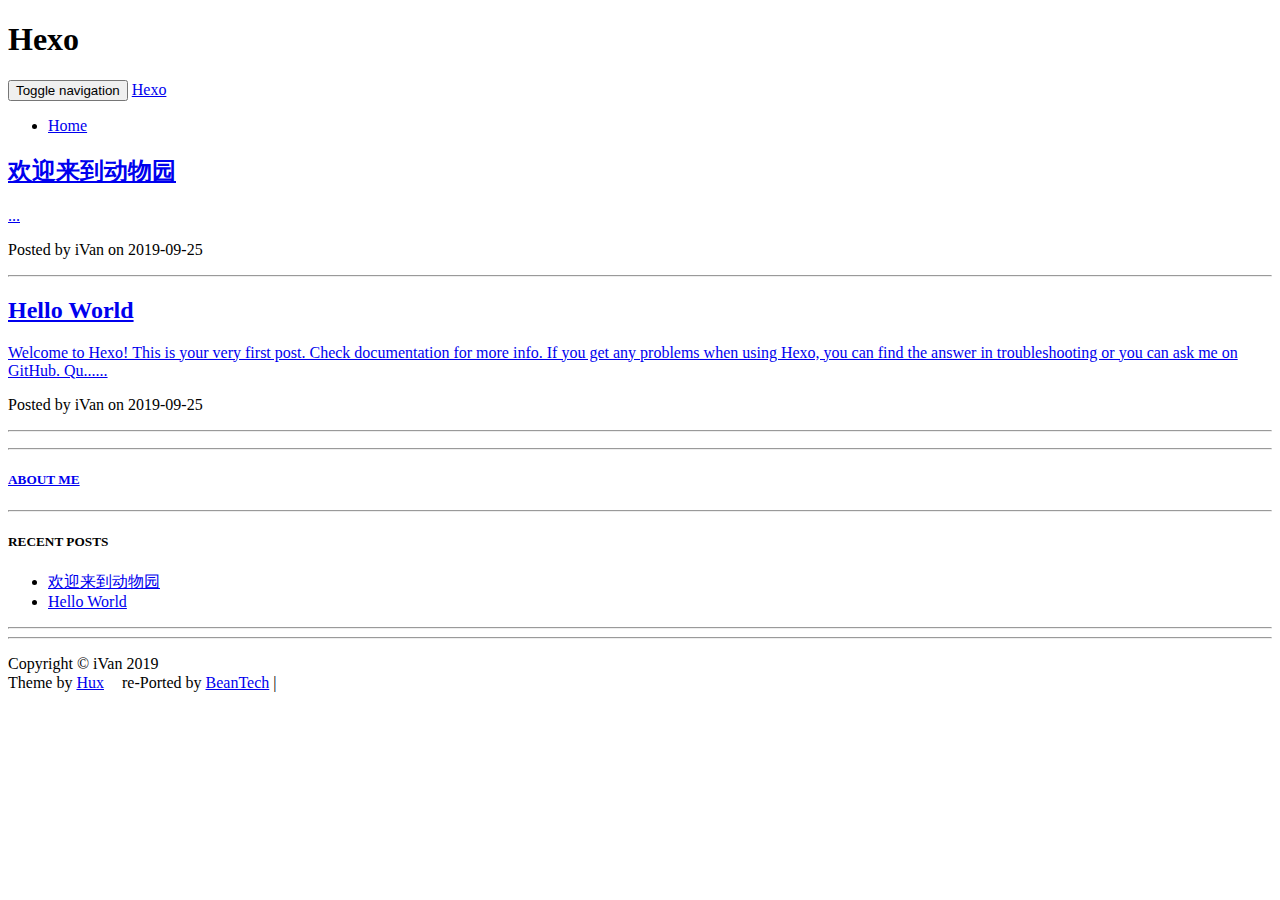
==== commit 73f61457: "Site updated: 2019-09-25 17:23:06" ====
--- a/index.html
+++ b/index.html
@@ -1,754 +1,442 @@
 <!DOCTYPE html>
-
-
-
-  
-
-
-<html class="theme-next muse use-motion" lang="en">
+<html lang="en">
+
+<!-- Head tag -->
 <head><meta name="generator" content="Hexo 3.9.0">
-  <meta charset="UTF-8">
-<meta http-equiv="X-UA-Compatible" content="IE=edge">
-<meta name="viewport" content="width=device-width, initial-scale=1, maximum-scale=1">
-<meta name="theme-color" content="#222">
-
-
-
-
-
-
-
-
-
-<meta http-equiv="Cache-Control" content="no-transform">
-<meta http-equiv="Cache-Control" content="no-siteapp">
-
-
-
-
-
-
-
-
-
-
-
-
-
-
-
-  
-  
-  <link href="/lib/fancybox/source/jquery.fancybox.css?v=2.1.5" rel="stylesheet" type="text/css">
-
-
-
-
-  
-  
-  
-  
-
-  
-    
-    
-  
-
-  
-
-  
-
-  
-
-  
-
-  
-    
-    
-    <link href="//fonts.googleapis.com/css?family=Lato:300,300italic,400,400italic,700,700italic&subset=latin,latin-ext" rel="stylesheet" type="text/css">
-  
-
-
-
-
-
-
-<link href="/lib/font-awesome/css/font-awesome.min.css?v=4.6.2" rel="stylesheet" type="text/css">
-
-<link href="/css/main.css?v=5.1.2" rel="stylesheet" type="text/css">
-
-
-  <meta name="keywords" content="Hexo, NexT">
-
-
-
-
-
-
-
-
-  <link rel="shortcut icon" type="image/x-icon" href="/favicon.ico?v=5.1.2">
-
-
-
-
-
-
-<meta property="og:type" content="website">
-<meta property="og:title" content="Hexo">
-<meta property="og:url" content="http://yoursite.com/index.html">
-<meta property="og:site_name" content="Hexo">
-<meta property="og:locale" content="en">
-<meta name="twitter:card" content="summary">
-<meta name="twitter:title" content="Hexo">
-
-
-
-<script type="text/javascript" id="hexo.configurations">
-  var NexT = window.NexT || {};
-  var CONFIG = {
-    root: '/',
-    scheme: 'Muse',
-    sidebar: {"position":"left","display":"post","offset":12,"offset_float":12,"b2t":false,"scrollpercent":false,"onmobile":false},
-    fancybox: true,
-    tabs: true,
-    motion: true,
-    duoshuo: {
-      userId: '0',
-      author: 'Author'
-    },
-    algolia: {
-      applicationID: '',
-      apiKey: '',
-      indexName: '',
-      hits: {"per_page":10},
-      labels: {"input_placeholder":"Search for Posts","hits_empty":"We didn't find any results for the search: ${query}","hits_stats":"${hits} results found in ${time} ms"}
+    <meta charset="utf-8">
+    <meta http-equiv="X-UA-Compatible" content="IE=edge">
+    <meta name="google-site-verification" content="xBT4GhYoi5qRD5tr338pgPM5OWHHIDR6mNg1a3euekI">
+    <meta name="viewport" content="width=device-width, initial-scale=1">
+    <meta name="description" content>
+    <meta name="keyword" content>
+    <link rel="shortcut icon" href="/img/ironman-draw.png">
+    <!-- Place this tag in your head or just before your close body tag. -->
+    <script async defer src="https://buttons.github.io/buttons.js"></script>
+    <title>
+        
+          
+        
+    </title>
+
+    <link rel="canonical" href="http://yoursite.com/">
+
+    <!-- Bootstrap Core CSS -->
+    <link rel="stylesheet" href="/css/bootstrap.min.css">
+
+    <!-- Custom CSS --> 
+    <link rel="stylesheet" href="/css/beantech.min.css">
+    
+    <!-- Pygments Highlight CSS -->
+    <link rel="stylesheet" href="/css/highlight.css">
+
+    <link rel="stylesheet" href="/css/widget.css">
+
+    <link rel="stylesheet" href="/css/rocket.css">
+
+    <link rel="stylesheet" href="/css/signature.css">
+
+    <link rel="stylesheet" href="/css/toc.css">
+
+    <!-- Custom Fonts -->
+    <!-- <link href="https://maxcdn.bootstrapcdn.com/font-awesome/4.3.0/css/font-awesome.min.css" rel="stylesheet" type="text/css"> -->
+    <!-- Hux change font-awesome CDN to qiniu -->
+    <link href="https://cdn.staticfile.org/font-awesome/4.5.0/css/font-awesome.min.css" rel="stylesheet" type="text/css">
+
+
+    <!-- Hux Delete, sad but pending in China
+    <link href='http://fonts.googleapis.com/css?family=Lora:400,700,400italic,700italic' rel='stylesheet' type='text/css'>
+    <link href='http://fonts.googleapis.com/css?family=Open+Sans:300italic,400italic,600italic,700italic,800italic,400,300,600,700,800' rel='stylesheet' type='text/
+    css'>
+    -->
+
+
+    <!-- HTML5 Shim and Respond.js IE8 support of HTML5 elements and media queries -->
+    <!-- WARNING: Respond.js doesn't work if you view the page via file:// -->
+    <!--[if lt IE 9]>
+        <script src="https://oss.maxcdn.com/libs/html5shiv/3.7.0/html5shiv.js"></script>
+        <script src="https://oss.maxcdn.com/libs/respond.js/1.4.2/respond.min.js"></script>
+    <![endif]-->
+
+    <!-- ga & ba script hoook -->
+    <script></script>
+</head>
+
+
+<!-- hack iOS CSS :active style -->
+<body ontouchstart="">
+	<!-- Modified by Yu-Hsuan Yen -->
+<!-- Post Header -->
+<style type="text/css">
+    header.intro-header{
+        
+            background-image: url('/undefined') 
+            /*config*/
+        
     }
-  };
+    
+</style>
+
+<header class="intro-header" >
+    <!-- Signature -->
+    <div id="signature">
+        <div class="container">
+            <div class="row">
+                <div class="col-lg-8 col-lg-offset-2 col-md-10 col-md-offset-1">
+                
+                    <div class="site-heading">
+                        <h1>Hexo</h1>
+                        <!--<hr class="small">-->
+                        <span class="subheading"></span>
+                    </div>
+                
+
+
+                </div>
+            </div>
+        </div>
+    </div>
+</header>
+
+	
+    <!-- Navigation -->
+<nav class="navbar navbar-default navbar-custom navbar-fixed-top">
+    <div class="container-fluid">
+        <!-- Brand and toggle get grouped for better mobile display -->
+        <div class="navbar-header page-scroll">
+            <button type="button" class="navbar-toggle">
+                <span class="sr-only">Toggle navigation</span>
+                <span class="icon-bar"></span>
+                <span class="icon-bar"></span>
+                <span class="icon-bar"></span>
+            </button>
+            <a class="navbar-brand" href="/">Hexo</a>
+        </div>
+
+        <!-- Collect the nav links, forms, and other content for toggling -->
+        <!-- Known Issue, found by Hux:
+            <nav>'s height woule be hold on by its content.
+            so, when navbar scale out, the <nav> will cover tags.
+            also mask any touch event of tags, unfortunately.
+        -->
+        <div id="huxblog_navbar">
+            <div class="navbar-collapse">
+                <ul class="nav navbar-nav navbar-right">
+                    <li>
+                        <a href="/">Home</a>
+                    </li>
+
+                    
+                    
+                </ul>
+            </div>
+        </div>
+        <!-- /.navbar-collapse -->
+    </div>
+    <!-- /.container -->
+</nav>
+<script>
+    // Drop Bootstarp low-performance Navbar
+    // Use customize navbar with high-quality material design animation
+    // in high-perf jank-free CSS3 implementation
+    var $body   = document.body;
+    var $toggle = document.querySelector('.navbar-toggle');
+    var $navbar = document.querySelector('#huxblog_navbar');
+    var $collapse = document.querySelector('.navbar-collapse');
+
+    $toggle.addEventListener('click', handleMagic)
+    function handleMagic(e){
+        if ($navbar.className.indexOf('in') > 0) {
+        // CLOSE
+            $navbar.className = " ";
+            // wait until animation end.
+            setTimeout(function(){
+                // prevent frequently toggle
+                if($navbar.className.indexOf('in') < 0) {
+                    $collapse.style.height = "0px"
+                }
+            },400)
+        }else{
+        // OPEN
+            $collapse.style.height = "auto"
+            $navbar.className += " in";
+        }
+    }
 </script>
 
 
-
-  <link rel="canonical" href="http://yoursite.com/">
-
-
-
-
-
-  <title>Hexo</title>
-  
-
-
-
-
-
-
-
-
-
-
-
-
-
-
-</head>
-
-<body itemscope itemtype="http://schema.org/WebPage" lang="en">
-
-  
-  
-    
-  
-
-  <div class="container sidebar-position-left 
-   page-home 
- ">
-    <div class="headband"></div>
-
-    <header id="header" class="header" itemscope itemtype="http://schema.org/WPHeader">
-      <div class="header-inner"><div class="site-brand-wrapper">
-  <div class="site-meta ">
-    
-
-    <div class="custom-logo-site-title">
-      <a href="/" class="brand" rel="start">
-        <span class="logo-line-before"><i></i></span>
-        <span class="site-title">Hexo</span>
-        <span class="logo-line-after"><i></i></span>
-      </a>
+    <!-- Main Content -->
+    <!-- Main Content -->
+<div class="container">
+    <div class="row">
+        
+
+<!-- USE SIDEBAR -->
+    <!-- Post Container -->
+            <div class="
+                col-lg-8 col-lg-offset-1
+                col-md-8 col-md-offset-1
+                col-sm-12
+                col-xs-12
+                post-container
+            ">
+            
+                <!-- Main Content -->
+
+
+<div class="post-preview">
+
+    <a href="/2019/09/25/hello/">
+        <h2 class="post-title">
+            欢迎来到动物园
+        </h2>
+        <h3 class="post-subtitle">
+            
+        </h3>
+        <div class="post-content-preview">
+            ...
+        </div>
+    </a>
+    
+        <p class="post-meta">
+            Posted by iVan on
+            2019-09-25
+        </p>
+    
+
+</div>
+<hr>
+
+<div class="post-preview">
+
+    <a href="/2019/09/25/hello-world/">
+        <h2 class="post-title">
+            Hello World
+        </h2>
+        <h3 class="post-subtitle">
+            
+        </h3>
+        <div class="post-content-preview">
+            Welcome to Hexo! This is your very first post. Check documentation for more info. If you get any problems when using Hexo, you can find the answer in troubleshooting or you can ask me on GitHub.
+Qu......
+        </div>
+    </a>
+    
+        <p class="post-meta">
+            Posted by iVan on
+            2019-09-25
+        </p>
+    
+
+</div>
+<hr>
+
+
+
+<!-- Pager -->
+
+<ul class="pager">
+    
+    
+</ul>
+
+
+
+                <!-- 如果开启评论功能 -->
+                
+            </div>
+
+          <!-- Sidebar Container -->
+<div class="
+    col-lg-3 col-lg-offset-0
+    col-md-3 col-md-offset-0
+    col-sm-12
+    col-xs-12
+    sidebar-container
+">
+    
+        <!-- Featured Tags -->
+
+        <hr>
+    
+        <!-- Short About -->
+<section class="visible-md visible-lg">
+    <h5><a href="/about/">ABOUT ME</a></h5>
+    <div class="short-about">
+
+        
+
+        
+
+        <!-- SNS Link -->
+        <ul class="list-inline">
+            
+            
+            
+
+            
+
+            
+
+            
+            
+            
+            
+        </ul>
     </div>
+</section>
+        <hr>
+    
+        
+  <h5>RECENT POSTS</h3>
+  <div class="widget">
+    <ul>
       
-        <p class="site-subtitle"></p>
-      
-  </div>
-
-  <div class="site-nav-toggle">
-    <button>
-      <span class="btn-bar"></span>
-      <span class="btn-bar"></span>
-      <span class="btn-bar"></span>
-    </button>
-  </div>
-</div>
-
-<nav class="site-nav">
-  
-
-  
-    <ul id="menu" class="menu">
-      
-        
-        <li class="menu-item menu-item-home">
-          <a href="/" rel="section">
-            
-              <i class="menu-item-icon fa fa-fw fa-home"></i> <br>
-            
-            Home
-          </a>
+        <li>
+          <a href="/2019/09/25/hello/">欢迎来到动物园</a>
         </li>
       
-        
-        <li class="menu-item menu-item-archives">
-          <a href="/archives/" rel="section">
-            
-              <i class="menu-item-icon fa fa-fw fa-archive"></i> <br>
-            
-            Archives
-          </a>
+        <li>
+          <a href="/2019/09/25/hello-world/">Hello World</a>
         </li>
       
-        
-        <li class="menu-item menu-item-tags">
-          <a href="/tags/" rel="section">
-            
-              <i class="menu-item-icon fa fa-fw fa-tags"></i> <br>
-            
-            Tags
-          </a>
-        </li>
-      
-
-      
     </ul>
-  
-
-  
-</nav>
-
-
-
- </div>
-    </header>
-
-    <main id="main" class="main">
-      <div class="main-inner">
-        <div class="content-wrap">
-          <div id="content" class="content">
-            
-  <section id="posts" class="posts-expand">
-    
-      
-
-  
-
-  
-  
-  
-
-  <article class="post post-type-normal" itemscope itemtype="http://schema.org/Article">
-  
-  
-  
-  <div class="post-block">
-    <link itemprop="mainEntityOfPage" href="http://yoursite.com/2019/09/25/djy/">
-
-    <span hidden itemprop="author" itemscope itemtype="http://schema.org/Person">
-      <meta itemprop="name" content="John Doe">
-      <meta itemprop="description" content>
-      <meta itemprop="image" content="/images/avatar.gif">
-    </span>
-
-    <span hidden itemprop="publisher" itemscope itemtype="http://schema.org/Organization">
-      <meta itemprop="name" content="Hexo">
-    </span>
-
-    
-      <header class="post-header">
-
-        
-        
-          <h1 class="post-title" itemprop="name headline">
-                
-                <a class="post-title-link" href="/2019/09/25/djy/" itemprop="url">djy</a></h1>
-        
-
-        <div class="post-meta">
-          <span class="post-time">
-            
-              <span class="post-meta-item-icon">
-                <i class="fa fa-calendar-o"></i>
-              </span>
-              
-                <span class="post-meta-item-text">Posted on</span>
-              
-              <time title="Post created" itemprop="dateCreated datePublished" datetime="2019-09-25T16:31:40+08:00">
-                2019-09-25
-              </time>
-            
-
-            
-
-            
-          </span>
-
-          
-
-          
-            
-          
-
-          
-          
-
-          
-
-          
-
-          
-
-        </div>
-      </header>
-    
-
-    
-    
-    
-    <div class="post-body" itemprop="articleBody">
-
-      
-      
-
-      
-        
-          
-            
-          
-        
-      
+  </div>
+
+        <hr>
+    
+        <!-- Friends Blog -->
+
+        <hr>
+    
+</div>
+
+        
     </div>
-    
-    
-    
-
-    
-
-    
-
-    
-
-    <footer class="post-footer">
-      
-
-      
-
-      
-
-      
-      
-        <div class="post-eof"></div>
-      
-    </footer>
-  </div>
-  
-  
-  
-  </article>
-
-
-    
-      
-
-  
-
-  
-  
-  
-
-  <article class="post post-type-normal" itemscope itemtype="http://schema.org/Article">
-  
-  
-  
-  <div class="post-block">
-    <link itemprop="mainEntityOfPage" href="http://yoursite.com/2019/09/25/hello-world/">
-
-    <span hidden itemprop="author" itemscope itemtype="http://schema.org/Person">
-      <meta itemprop="name" content="John Doe">
-      <meta itemprop="description" content>
-      <meta itemprop="image" content="/images/avatar.gif">
-    </span>
-
-    <span hidden itemprop="publisher" itemscope itemtype="http://schema.org/Organization">
-      <meta itemprop="name" content="Hexo">
-    </span>
-
-    
-      <header class="post-header">
-
-        
-        
-          <h1 class="post-title" itemprop="name headline">
-                
-                <a class="post-title-link" href="/2019/09/25/hello-world/" itemprop="url">Hello World</a></h1>
-        
-
-        <div class="post-meta">
-          <span class="post-time">
-            
-              <span class="post-meta-item-icon">
-                <i class="fa fa-calendar-o"></i>
-              </span>
-              
-                <span class="post-meta-item-text">Posted on</span>
-              
-              <time title="Post created" itemprop="dateCreated datePublished" datetime="2019-09-25T15:51:58+08:00">
-                2019-09-25
-              </time>
-            
-
-            
-
-            
-          </span>
-
-          
-
-          
-            
-          
-
-          
-          
-
-          
-
-          
-
-          
-
-        </div>
-      </header>
-    
-
-    
-    
-    
-    <div class="post-body" itemprop="articleBody">
-
-      
-      
-
-      
-        
-          
-            <p>Welcome to <a href="https://hexo.io/" target="_blank" rel="noopener">Hexo</a>! This is your very first post. Check <a href="https://hexo.io/docs/" target="_blank" rel="noopener">documentation</a> for more info. If you get any problems when using Hexo, you can find the answer in <a href="https://hexo.io/docs/troubleshooting.html" target="_blank" rel="noopener">troubleshooting</a> or you can ask me on <a href="https://github.com/hexojs/hexo/issues" target="_blank" rel="noopener">GitHub</a>.</p>
-<h2 id="Quick-Start"><a href="#Quick-Start" class="headerlink" title="Quick Start"></a>Quick Start</h2><h3 id="Create-a-new-post"><a href="#Create-a-new-post" class="headerlink" title="Create a new post"></a>Create a new post</h3><figure class="highlight bash"><table><tr><td class="gutter"><pre><span class="line">1</span><br></pre></td><td class="code"><pre><span class="line">$ hexo new <span class="string">"My New Post"</span></span><br></pre></td></tr></table></figure>
-
-<p>More info: <a href="https://hexo.io/docs/writing.html" target="_blank" rel="noopener">Writing</a></p>
-<h3 id="Run-server"><a href="#Run-server" class="headerlink" title="Run server"></a>Run server</h3><figure class="highlight bash"><table><tr><td class="gutter"><pre><span class="line">1</span><br></pre></td><td class="code"><pre><span class="line">$ hexo server</span><br></pre></td></tr></table></figure>
-
-<p>More info: <a href="https://hexo.io/docs/server.html" target="_blank" rel="noopener">Server</a></p>
-<h3 id="Generate-static-files"><a href="#Generate-static-files" class="headerlink" title="Generate static files"></a>Generate static files</h3><figure class="highlight bash"><table><tr><td class="gutter"><pre><span class="line">1</span><br></pre></td><td class="code"><pre><span class="line">$ hexo generate</span><br></pre></td></tr></table></figure>
-
-<p>More info: <a href="https://hexo.io/docs/generating.html" target="_blank" rel="noopener">Generating</a></p>
-<h3 id="Deploy-to-remote-sites"><a href="#Deploy-to-remote-sites" class="headerlink" title="Deploy to remote sites"></a>Deploy to remote sites</h3><figure class="highlight bash"><table><tr><td class="gutter"><pre><span class="line">1</span><br></pre></td><td class="code"><pre><span class="line">$ hexo deploy</span><br></pre></td></tr></table></figure>
-
-<p>More info: <a href="https://hexo.io/docs/deployment.html" target="_blank" rel="noopener">Deployment</a></p>
-
-          
-        
-      
+</div>
+
+
+    <!-- Footer -->
+    <!-- Footer -->
+<footer>
+    <div class="container">
+        <div class="row">
+            <div class="col-lg-8 col-lg-offset-2 col-md-10 col-md-offset-1">
+                <ul class="list-inline text-center">
+                
+                
+                
+
+                
+
+                
+
+                
+
+                
+
+                </ul>
+                <p class="copyright text-muted">
+                    Copyright &copy; iVan 2019 
+                    <br>
+                    Theme by <a href="http://huangxuan.me">Hux</a> 
+                    <span style="display: inline-block; margin: 0 5px;">
+                        <i class="fa fa-heart"></i>
+                    </span> 
+                    re-Ported by <a href="http://beantech.org">BeanTech</a> | 
+                    <iframe
+                        style="margin-left: 2px; margin-bottom:-5px;"
+                        frameborder="0" scrolling="0" width="91px" height="20px"
+                        src="https://ghbtns.com/github-btn.html?user=YenYuHsuan&repo=hexo-theme-beantech&type=star&count=true" >
+                    </iframe>
+                </p>
+            </div>
+        </div>
     </div>
-    
-    
-    
-
-    
-
-    
-
-    
-
-    <footer class="post-footer">
-      
-
-      
-
-      
-
-      
-      
-        <div class="post-eof"></div>
-      
-    </footer>
-  </div>
-  
-  
-  
-  </article>
-
-
-    
-  </section>
-
-  
-
-
-          </div>
-          
-
-
-          
-
-        </div>
-        
-          
-  
-  <div class="sidebar-toggle">
-    <div class="sidebar-toggle-line-wrap">
-      <span class="sidebar-toggle-line sidebar-toggle-line-first"></span>
-      <span class="sidebar-toggle-line sidebar-toggle-line-middle"></span>
-      <span class="sidebar-toggle-line sidebar-toggle-line-last"></span>
-    </div>
-  </div>
-
-  <aside id="sidebar" class="sidebar">
-    
-    <div class="sidebar-inner">
-
-      
-
-      
-
-      <section class="site-overview sidebar-panel sidebar-panel-active">
-        <div class="site-author motion-element" itemprop="author" itemscope itemtype="http://schema.org/Person">
-          <img class="site-author-image" itemprop="image" src="/images/avatar.gif" alt="John Doe">
-          <p class="site-author-name" itemprop="name">John Doe</p>
-           
-              <p class="site-description motion-element" itemprop="description"></p>
-          
-        </div>
-        <nav class="site-state motion-element">
-
-          
-            <div class="site-state-item site-state-posts">
-              <a href="/archives/">
-                <span class="site-state-item-count">2</span>
-                <span class="site-state-item-name">posts</span>
-              </a>
-            </div>
-          
-
-          
-
-          
-            
-            
-            <div class="site-state-item site-state-tags">
-              
-                <span class="site-state-item-count">1</span>
-                <span class="site-state-item-name">tags</span>
-              
-            </div>
-          
-
-        </nav>
-
-        
-
-        <div class="links-of-author motion-element">
-          
-        </div>
-
-        
-        
-
-        
-        
-
-        
-
-
-      </section>
-
-      
-
-      
-
-    </div>
-  </aside>
-
-
-        
-      </div>
-    </main>
-
-    <footer id="footer" class="footer">
-      <div class="footer-inner">
-        <div class="copyright">
-  
-  &copy; 
-  <span itemprop="copyrightYear">2019</span>
-  <span class="with-love">
-    <i class="fa fa-heart"></i>
-  </span>
-  <span class="author" itemprop="copyrightHolder">John Doe</span>
-</div>
-
-
-<div class="powered-by">
-  Powered by <a class="theme-link" href="https://hexo.io">Hexo</a>
-</div>
-
-<div class="theme-info">
-  Theme -
-  <a class="theme-link" href="https://github.com/iissnan/hexo-theme-next">
-    NexT.Muse
-  </a>
-</div>
-
-
-        
-
-        
-      </div>
-    </footer>
-
-    
-      <div class="back-to-top">
-        <i class="fa fa-arrow-up"></i>
-        
-      </div>
-    
-
-  </div>
-
-  
-
-<script type="text/javascript">
-  if (Object.prototype.toString.call(window.Promise) !== '[object Function]') {
-    window.Promise = null;
-  }
+</footer>
+
+<!-- jQuery -->
+<script src="/js/jquery.min.js"></script>
+
+<!-- Bootstrap Core JavaScript -->
+<script src="/js/bootstrap.min.js"></script>
+
+<!-- Custom Theme JavaScript -->
+<script src="/js/hux-blog.min.js"></script>
+
+
+<!-- async load function -->
+<script>
+    function async(u, c) {
+      var d = document, t = 'script',
+          o = d.createElement(t),
+          s = d.getElementsByTagName(t)[0];
+      o.src = u;
+      if (c) { o.addEventListener('load', function (e) { c(null, e); }, false); }
+      s.parentNode.insertBefore(o, s);
+    }
 </script>
 
-
-
-
-
-
-
-
-
-  
-
-
-
-
-
-
-
-
-
-
-
-
-  
-  <script type="text/javascript" src="/lib/jquery/index.js?v=2.1.3"></script>
-
-  
-  <script type="text/javascript" src="/lib/fastclick/lib/fastclick.min.js?v=1.0.6"></script>
-
-  
-  <script type="text/javascript" src="/lib/jquery_lazyload/jquery.lazyload.js?v=1.9.7"></script>
-
-  
-  <script type="text/javascript" src="/lib/velocity/velocity.min.js?v=1.2.1"></script>
-
-  
-  <script type="text/javascript" src="/lib/velocity/velocity.ui.min.js?v=1.2.1"></script>
-
-  
-  <script type="text/javascript" src="/lib/fancybox/source/jquery.fancybox.pack.js?v=2.1.5"></script>
-
-
-  
-
-
-  <script type="text/javascript" src="/js/src/utils.js?v=5.1.2"></script>
-
-  <script type="text/javascript" src="/js/src/motion.js?v=5.1.2"></script>
-
-
-
-  
-  
-
-  
-    <script type="text/javascript" src="/js/src/scrollspy.js?v=5.1.2"></script>
-<script type="text/javascript" src="/js/src/post-details.js?v=5.1.2"></script>
-
-  
-
-  
-
-
-  <script type="text/javascript" src="/js/src/bootstrap.js?v=5.1.2"></script>
-
-
-
-  
-
-
-  
-
-
-
-
-	
-
-
-
-
-
-  
-
-
-
-
-
-  
-
-
-
-
-
-
-  
-
-
-
-
-
-  
-
-  
-
-  
-
-  
-
-  
-
-  
+<!-- 
+     Because of the native support for backtick-style fenced code blocks 
+     right within the Markdown is landed in Github Pages, 
+     From V1.6, There is no need for Highlight.js, 
+     so Huxblog drops it officially.
+
+     - https://github.com/blog/2100-github-pages-now-faster-and-simpler-with-jekyll-3-0  
+     - https://help.github.com/articles/creating-and-highlighting-code-blocks/    
+-->
+<!--
+    <script>
+        async("http://cdn.bootcss.com/highlight.js/8.6/highlight.min.js", function(){
+            hljs.initHighlightingOnLoad();
+        })
+    </script>
+    <link href="http://cdn.bootcss.com/highlight.js/8.6/styles/github.min.css" rel="stylesheet">
+-->
+
+
+<!-- jquery.tagcloud.js -->
+<script>
+    // only load tagcloud.js in tag.html
+    if($('#tag_cloud').length !== 0){
+        async("http://yoursite.com/js/jquery.tagcloud.js",function(){
+            $.fn.tagcloud.defaults = {
+                //size: {start: 1, end: 1, unit: 'em'},
+                color: {start: '#bbbbee', end: '#0085a1'},
+            };
+            $('#tag_cloud a').tagcloud();
+        })
+    }
+</script>
+
+<!--fastClick.js -->
+<script>
+    async("https://cdn.bootcss.com/fastclick/1.0.6/fastclick.min.js", function(){
+        var $nav = document.querySelector("nav");
+        if($nav) FastClick.attach($nav);
+    })
+</script>
+
+
+<!-- Google Analytics -->
+
+
+
+
+<!-- Baidu Tongji -->
+
+
+
+
+
+
+	<a id="rocket" href="#top" class=""></a>
+	<script type="text/javascript" src="/js/totop.js?v=1.0.0" async=""></script>
+    <script type="text/javascript" src="/js/toc.js?v=1.0.0" async=""></script>
+<!-- Image to hack wechat -->
+<img src="http://yoursite.com/img/icon_wechat.png" width="0" height="0" />
+<!-- Migrate from head to bottom, no longer block render and still work -->
 
 </body>
+
 </html>
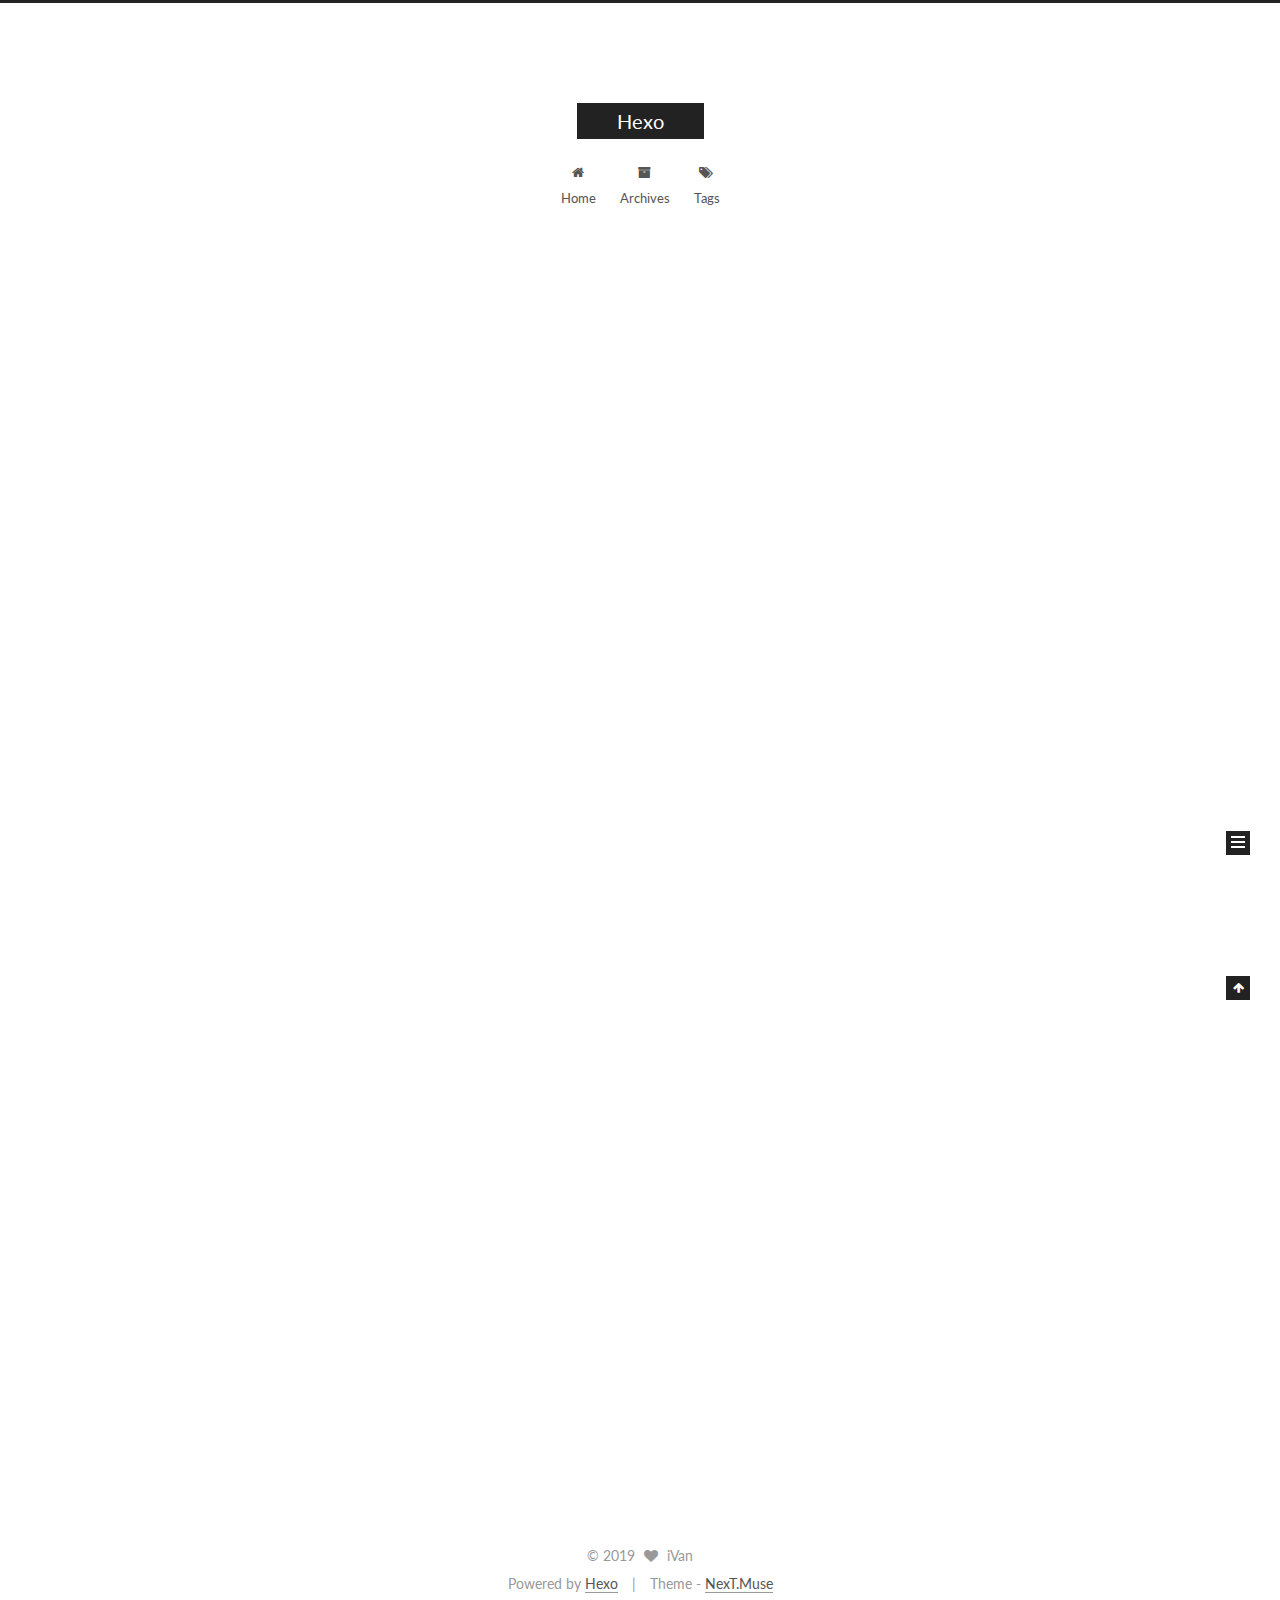
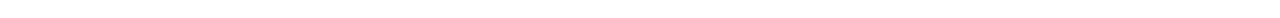
==== commit 7c8dd524: "Site updated: 2019-09-25 17:25:03" ====
--- a/index.html
+++ b/index.html
@@ -1,442 +1,745 @@
 <!DOCTYPE html>
-<html lang="en">
-
-<!-- Head tag -->
+
+
+
+  
+
+
+<html class="theme-next muse use-motion" lang="en">
 <head><meta name="generator" content="Hexo 3.9.0">
-    <meta charset="utf-8">
-    <meta http-equiv="X-UA-Compatible" content="IE=edge">
-    <meta name="google-site-verification" content="xBT4GhYoi5qRD5tr338pgPM5OWHHIDR6mNg1a3euekI">
-    <meta name="viewport" content="width=device-width, initial-scale=1">
-    <meta name="description" content>
-    <meta name="keyword" content>
-    <link rel="shortcut icon" href="/img/ironman-draw.png">
-    <!-- Place this tag in your head or just before your close body tag. -->
-    <script async defer src="https://buttons.github.io/buttons.js"></script>
-    <title>
-        
-          
-        
-    </title>
-
-    <link rel="canonical" href="http://yoursite.com/">
-
-    <!-- Bootstrap Core CSS -->
-    <link rel="stylesheet" href="/css/bootstrap.min.css">
-
-    <!-- Custom CSS --> 
-    <link rel="stylesheet" href="/css/beantech.min.css">
-    
-    <!-- Pygments Highlight CSS -->
-    <link rel="stylesheet" href="/css/highlight.css">
-
-    <link rel="stylesheet" href="/css/widget.css">
-
-    <link rel="stylesheet" href="/css/rocket.css">
-
-    <link rel="stylesheet" href="/css/signature.css">
-
-    <link rel="stylesheet" href="/css/toc.css">
-
-    <!-- Custom Fonts -->
-    <!-- <link href="https://maxcdn.bootstrapcdn.com/font-awesome/4.3.0/css/font-awesome.min.css" rel="stylesheet" type="text/css"> -->
-    <!-- Hux change font-awesome CDN to qiniu -->
-    <link href="https://cdn.staticfile.org/font-awesome/4.5.0/css/font-awesome.min.css" rel="stylesheet" type="text/css">
-
-
-    <!-- Hux Delete, sad but pending in China
-    <link href='http://fonts.googleapis.com/css?family=Lora:400,700,400italic,700italic' rel='stylesheet' type='text/css'>
-    <link href='http://fonts.googleapis.com/css?family=Open+Sans:300italic,400italic,600italic,700italic,800italic,400,300,600,700,800' rel='stylesheet' type='text/
-    css'>
-    -->
-
-
-    <!-- HTML5 Shim and Respond.js IE8 support of HTML5 elements and media queries -->
-    <!-- WARNING: Respond.js doesn't work if you view the page via file:// -->
-    <!--[if lt IE 9]>
-        <script src="https://oss.maxcdn.com/libs/html5shiv/3.7.0/html5shiv.js"></script>
-        <script src="https://oss.maxcdn.com/libs/respond.js/1.4.2/respond.min.js"></script>
-    <![endif]-->
-
-    <!-- ga & ba script hoook -->
-    <script></script>
+  <meta charset="UTF-8">
+<meta http-equiv="X-UA-Compatible" content="IE=edge">
+<meta name="viewport" content="width=device-width, initial-scale=1, maximum-scale=1">
+<meta name="theme-color" content="#222">
+
+
+
+
+
+
+
+
+
+<meta http-equiv="Cache-Control" content="no-transform">
+<meta http-equiv="Cache-Control" content="no-siteapp">
+
+
+
+
+
+
+
+
+
+
+
+
+
+
+
+  
+  
+  <link href="/lib/fancybox/source/jquery.fancybox.css?v=2.1.5" rel="stylesheet" type="text/css">
+
+
+
+
+  
+  
+  
+  
+
+  
+    
+    
+  
+
+  
+
+  
+
+  
+
+  
+
+  
+    
+    
+    <link href="//fonts.googleapis.com/css?family=Lato:300,300italic,400,400italic,700,700italic&subset=latin,latin-ext" rel="stylesheet" type="text/css">
+  
+
+
+
+
+
+
+<link href="/lib/font-awesome/css/font-awesome.min.css?v=4.6.2" rel="stylesheet" type="text/css">
+
+<link href="/css/main.css?v=5.1.2" rel="stylesheet" type="text/css">
+
+
+  <meta name="keywords" content="Hexo, NexT">
+
+
+
+
+
+
+
+
+  <link rel="shortcut icon" type="image/x-icon" href="/favicon.ico?v=5.1.2">
+
+
+
+
+
+
+<meta property="og:type" content="website">
+<meta property="og:title" content="Hexo">
+<meta property="og:url" content="http://yoursite.com/index.html">
+<meta property="og:site_name" content="Hexo">
+<meta property="og:locale" content="en">
+<meta name="twitter:card" content="summary">
+<meta name="twitter:title" content="Hexo">
+
+
+
+<script type="text/javascript" id="hexo.configurations">
+  var NexT = window.NexT || {};
+  var CONFIG = {
+    root: '/',
+    scheme: 'Muse',
+    sidebar: {"position":"left","display":"post","offset":12,"offset_float":12,"b2t":false,"scrollpercent":false,"onmobile":false},
+    fancybox: true,
+    tabs: true,
+    motion: true,
+    duoshuo: {
+      userId: '0',
+      author: 'Author'
+    },
+    algolia: {
+      applicationID: '',
+      apiKey: '',
+      indexName: '',
+      hits: {"per_page":10},
+      labels: {"input_placeholder":"Search for Posts","hits_empty":"We didn't find any results for the search: ${query}","hits_stats":"${hits} results found in ${time} ms"}
+    }
+  };
+</script>
+
+
+
+  <link rel="canonical" href="http://yoursite.com/">
+
+
+
+
+
+  <title>Hexo</title>
+  
+
+
+
+
+
+
+
+
+
+
+
+
+
+
 </head>
 
-
-<!-- hack iOS CSS :active style -->
-<body ontouchstart="">
-	<!-- Modified by Yu-Hsuan Yen -->
-<!-- Post Header -->
-<style type="text/css">
-    header.intro-header{
-        
-            background-image: url('/undefined') 
-            /*config*/
-        
-    }
-    
-</style>
-
-<header class="intro-header" >
-    <!-- Signature -->
-    <div id="signature">
-        <div class="container">
-            <div class="row">
-                <div class="col-lg-8 col-lg-offset-2 col-md-10 col-md-offset-1">
+<body itemscope itemtype="http://schema.org/WebPage" lang="en">
+
+  
+  
+    
+  
+
+  <div class="container sidebar-position-left 
+   page-home 
+ ">
+    <div class="headband"></div>
+
+    <header id="header" class="header" itemscope itemtype="http://schema.org/WPHeader">
+      <div class="header-inner"><div class="site-brand-wrapper">
+  <div class="site-meta ">
+    
+
+    <div class="custom-logo-site-title">
+      <a href="/" class="brand" rel="start">
+        <span class="logo-line-before"><i></i></span>
+        <span class="site-title">Hexo</span>
+        <span class="logo-line-after"><i></i></span>
+      </a>
+    </div>
+      
+        <p class="site-subtitle"></p>
+      
+  </div>
+
+  <div class="site-nav-toggle">
+    <button>
+      <span class="btn-bar"></span>
+      <span class="btn-bar"></span>
+      <span class="btn-bar"></span>
+    </button>
+  </div>
+</div>
+
+<nav class="site-nav">
+  
+
+  
+    <ul id="menu" class="menu">
+      
+        
+        <li class="menu-item menu-item-home">
+          <a href="/" rel="section">
+            
+              <i class="menu-item-icon fa fa-fw fa-home"></i> <br>
+            
+            Home
+          </a>
+        </li>
+      
+        
+        <li class="menu-item menu-item-archives">
+          <a href="/archives/" rel="section">
+            
+              <i class="menu-item-icon fa fa-fw fa-archive"></i> <br>
+            
+            Archives
+          </a>
+        </li>
+      
+        
+        <li class="menu-item menu-item-tags">
+          <a href="/tags/" rel="section">
+            
+              <i class="menu-item-icon fa fa-fw fa-tags"></i> <br>
+            
+            Tags
+          </a>
+        </li>
+      
+
+      
+    </ul>
+  
+
+  
+</nav>
+
+
+
+ </div>
+    </header>
+
+    <main id="main" class="main">
+      <div class="main-inner">
+        <div class="content-wrap">
+          <div id="content" class="content">
+            
+  <section id="posts" class="posts-expand">
+    
+      
+
+  
+
+  
+  
+  
+
+  <article class="post post-type-normal" itemscope itemtype="http://schema.org/Article">
+  
+  
+  
+  <div class="post-block">
+    <link itemprop="mainEntityOfPage" href="http://yoursite.com/2019/09/25/hello/">
+
+    <span hidden itemprop="author" itemscope itemtype="http://schema.org/Person">
+      <meta itemprop="name" content="iVan">
+      <meta itemprop="description" content>
+      <meta itemprop="image" content="/images/avatar.gif">
+    </span>
+
+    <span hidden itemprop="publisher" itemscope itemtype="http://schema.org/Organization">
+      <meta itemprop="name" content="Hexo">
+    </span>
+
+    
+      <header class="post-header">
+
+        
+        
+          <h1 class="post-title" itemprop="name headline">
                 
-                    <div class="site-heading">
-                        <h1>Hexo</h1>
-                        <!--<hr class="small">-->
-                        <span class="subheading"></span>
-                    </div>
+                <a class="post-title-link" href="/2019/09/25/hello/" itemprop="url">欢迎来到动物园</a></h1>
+        
+
+        <div class="post-meta">
+          <span class="post-time">
+            
+              <span class="post-meta-item-icon">
+                <i class="fa fa-calendar-o"></i>
+              </span>
+              
+                <span class="post-meta-item-text">Posted on</span>
+              
+              <time title="Post created" itemprop="dateCreated datePublished" datetime="2019-09-25T16:31:40+08:00">
+                2019-09-25
+              </time>
+            
+
+            
+
+            
+          </span>
+
+          
+
+          
+            
+          
+
+          
+          
+
+          
+
+          
+
+          
+
+        </div>
+      </header>
+    
+
+    
+    
+    
+    <div class="post-body" itemprop="articleBody">
+
+      
+      
+
+      
+        
+          
+            
+          
+        
+      
+    </div>
+    
+    
+    
+
+    
+
+    
+
+    
+
+    <footer class="post-footer">
+      
+
+      
+
+      
+
+      
+      
+        <div class="post-eof"></div>
+      
+    </footer>
+  </div>
+  
+  
+  
+  </article>
+
+
+    
+      
+
+  
+
+  
+  
+  
+
+  <article class="post post-type-normal" itemscope itemtype="http://schema.org/Article">
+  
+  
+  
+  <div class="post-block">
+    <link itemprop="mainEntityOfPage" href="http://yoursite.com/2019/09/25/hello-world/">
+
+    <span hidden itemprop="author" itemscope itemtype="http://schema.org/Person">
+      <meta itemprop="name" content="iVan">
+      <meta itemprop="description" content>
+      <meta itemprop="image" content="/images/avatar.gif">
+    </span>
+
+    <span hidden itemprop="publisher" itemscope itemtype="http://schema.org/Organization">
+      <meta itemprop="name" content="Hexo">
+    </span>
+
+    
+      <header class="post-header">
+
+        
+        
+          <h1 class="post-title" itemprop="name headline">
                 
-
-
-                </div>
+                <a class="post-title-link" href="/2019/09/25/hello-world/" itemprop="url">Hello World</a></h1>
+        
+
+        <div class="post-meta">
+          <span class="post-time">
+            
+              <span class="post-meta-item-icon">
+                <i class="fa fa-calendar-o"></i>
+              </span>
+              
+                <span class="post-meta-item-text">Posted on</span>
+              
+              <time title="Post created" itemprop="dateCreated datePublished" datetime="2019-09-25T15:51:58+08:00">
+                2019-09-25
+              </time>
+            
+
+            
+
+            
+          </span>
+
+          
+
+          
+            
+          
+
+          
+          
+
+          
+
+          
+
+          
+
+        </div>
+      </header>
+    
+
+    
+    
+    
+    <div class="post-body" itemprop="articleBody">
+
+      
+      
+
+      
+        
+          
+            <p>Welcome to <a href="https://hexo.io/" target="_blank" rel="noopener">Hexo</a>! This is your very first post. Check <a href="https://hexo.io/docs/" target="_blank" rel="noopener">documentation</a> for more info. If you get any problems when using Hexo, you can find the answer in <a href="https://hexo.io/docs/troubleshooting.html" target="_blank" rel="noopener">troubleshooting</a> or you can ask me on <a href="https://github.com/hexojs/hexo/issues" target="_blank" rel="noopener">GitHub</a>.</p>
+<h2 id="Quick-Start"><a href="#Quick-Start" class="headerlink" title="Quick Start"></a>Quick Start</h2><h3 id="Create-a-new-post"><a href="#Create-a-new-post" class="headerlink" title="Create a new post"></a>Create a new post</h3><figure class="highlight bash"><table><tr><td class="gutter"><pre><span class="line">1</span><br></pre></td><td class="code"><pre><span class="line">$ hexo new <span class="string">"My New Post"</span></span><br></pre></td></tr></table></figure>
+
+<p>More info: <a href="https://hexo.io/docs/writing.html" target="_blank" rel="noopener">Writing</a></p>
+<h3 id="Run-server"><a href="#Run-server" class="headerlink" title="Run server"></a>Run server</h3><figure class="highlight bash"><table><tr><td class="gutter"><pre><span class="line">1</span><br></pre></td><td class="code"><pre><span class="line">$ hexo server</span><br></pre></td></tr></table></figure>
+
+<p>More info: <a href="https://hexo.io/docs/server.html" target="_blank" rel="noopener">Server</a></p>
+<h3 id="Generate-static-files"><a href="#Generate-static-files" class="headerlink" title="Generate static files"></a>Generate static files</h3><figure class="highlight bash"><table><tr><td class="gutter"><pre><span class="line">1</span><br></pre></td><td class="code"><pre><span class="line">$ hexo generate</span><br></pre></td></tr></table></figure>
+
+<p>More info: <a href="https://hexo.io/docs/generating.html" target="_blank" rel="noopener">Generating</a></p>
+<h3 id="Deploy-to-remote-sites"><a href="#Deploy-to-remote-sites" class="headerlink" title="Deploy to remote sites"></a>Deploy to remote sites</h3><figure class="highlight bash"><table><tr><td class="gutter"><pre><span class="line">1</span><br></pre></td><td class="code"><pre><span class="line">$ hexo deploy</span><br></pre></td></tr></table></figure>
+
+<p>More info: <a href="https://hexo.io/docs/deployment.html" target="_blank" rel="noopener">Deployment</a></p>
+
+          
+        
+      
+    </div>
+    
+    
+    
+
+    
+
+    
+
+    
+
+    <footer class="post-footer">
+      
+
+      
+
+      
+
+      
+      
+        <div class="post-eof"></div>
+      
+    </footer>
+  </div>
+  
+  
+  
+  </article>
+
+
+    
+  </section>
+
+  
+
+
+          </div>
+          
+
+
+          
+
+        </div>
+        
+          
+  
+  <div class="sidebar-toggle">
+    <div class="sidebar-toggle-line-wrap">
+      <span class="sidebar-toggle-line sidebar-toggle-line-first"></span>
+      <span class="sidebar-toggle-line sidebar-toggle-line-middle"></span>
+      <span class="sidebar-toggle-line sidebar-toggle-line-last"></span>
+    </div>
+  </div>
+
+  <aside id="sidebar" class="sidebar">
+    
+    <div class="sidebar-inner">
+
+      
+
+      
+
+      <section class="site-overview sidebar-panel sidebar-panel-active">
+        <div class="site-author motion-element" itemprop="author" itemscope itemtype="http://schema.org/Person">
+          <img class="site-author-image" itemprop="image" src="/images/avatar.gif" alt="iVan">
+          <p class="site-author-name" itemprop="name">iVan</p>
+           
+              <p class="site-description motion-element" itemprop="description"></p>
+          
+        </div>
+        <nav class="site-state motion-element">
+
+          
+            <div class="site-state-item site-state-posts">
+              <a href="/archives/">
+                <span class="site-state-item-count">2</span>
+                <span class="site-state-item-name">posts</span>
+              </a>
             </div>
+          
+
+          
+
+          
+
+        </nav>
+
+        
+
+        <div class="links-of-author motion-element">
+          
         </div>
+
+        
+        
+
+        
+        
+
+        
+
+
+      </section>
+
+      
+
+      
+
     </div>
-</header>
+  </aside>
+
+
+        
+      </div>
+    </main>
+
+    <footer id="footer" class="footer">
+      <div class="footer-inner">
+        <div class="copyright">
+  
+  &copy; 
+  <span itemprop="copyrightYear">2019</span>
+  <span class="with-love">
+    <i class="fa fa-heart"></i>
+  </span>
+  <span class="author" itemprop="copyrightHolder">iVan</span>
+</div>
+
+
+<div class="powered-by">
+  Powered by <a class="theme-link" href="https://hexo.io">Hexo</a>
+</div>
+
+<div class="theme-info">
+  Theme -
+  <a class="theme-link" href="https://github.com/iissnan/hexo-theme-next">
+    NexT.Muse
+  </a>
+</div>
+
+
+        
+
+        
+      </div>
+    </footer>
+
+    
+      <div class="back-to-top">
+        <i class="fa fa-arrow-up"></i>
+        
+      </div>
+    
+
+  </div>
+
+  
+
+<script type="text/javascript">
+  if (Object.prototype.toString.call(window.Promise) !== '[object Function]') {
+    window.Promise = null;
+  }
+</script>
+
+
+
+
+
+
+
+
+
+  
+
+
+
+
+
+
+
+
+
+
+
+
+  
+  <script type="text/javascript" src="/lib/jquery/index.js?v=2.1.3"></script>
+
+  
+  <script type="text/javascript" src="/lib/fastclick/lib/fastclick.min.js?v=1.0.6"></script>
+
+  
+  <script type="text/javascript" src="/lib/jquery_lazyload/jquery.lazyload.js?v=1.9.7"></script>
+
+  
+  <script type="text/javascript" src="/lib/velocity/velocity.min.js?v=1.2.1"></script>
+
+  
+  <script type="text/javascript" src="/lib/velocity/velocity.ui.min.js?v=1.2.1"></script>
+
+  
+  <script type="text/javascript" src="/lib/fancybox/source/jquery.fancybox.pack.js?v=2.1.5"></script>
+
+
+  
+
+
+  <script type="text/javascript" src="/js/src/utils.js?v=5.1.2"></script>
+
+  <script type="text/javascript" src="/js/src/motion.js?v=5.1.2"></script>
+
+
+
+  
+  
+
+  
+    <script type="text/javascript" src="/js/src/scrollspy.js?v=5.1.2"></script>
+<script type="text/javascript" src="/js/src/post-details.js?v=5.1.2"></script>
+
+  
+
+  
+
+
+  <script type="text/javascript" src="/js/src/bootstrap.js?v=5.1.2"></script>
+
+
+
+  
+
+
+  
+
+
+
 
 	
-    <!-- Navigation -->
-<nav class="navbar navbar-default navbar-custom navbar-fixed-top">
-    <div class="container-fluid">
-        <!-- Brand and toggle get grouped for better mobile display -->
-        <div class="navbar-header page-scroll">
-            <button type="button" class="navbar-toggle">
-                <span class="sr-only">Toggle navigation</span>
-                <span class="icon-bar"></span>
-                <span class="icon-bar"></span>
-                <span class="icon-bar"></span>
-            </button>
-            <a class="navbar-brand" href="/">Hexo</a>
-        </div>
-
-        <!-- Collect the nav links, forms, and other content for toggling -->
-        <!-- Known Issue, found by Hux:
-            <nav>'s height woule be hold on by its content.
-            so, when navbar scale out, the <nav> will cover tags.
-            also mask any touch event of tags, unfortunately.
-        -->
-        <div id="huxblog_navbar">
-            <div class="navbar-collapse">
-                <ul class="nav navbar-nav navbar-right">
-                    <li>
-                        <a href="/">Home</a>
-                    </li>
-
-                    
-                    
-                </ul>
-            </div>
-        </div>
-        <!-- /.navbar-collapse -->
-    </div>
-    <!-- /.container -->
-</nav>
-<script>
-    // Drop Bootstarp low-performance Navbar
-    // Use customize navbar with high-quality material design animation
-    // in high-perf jank-free CSS3 implementation
-    var $body   = document.body;
-    var $toggle = document.querySelector('.navbar-toggle');
-    var $navbar = document.querySelector('#huxblog_navbar');
-    var $collapse = document.querySelector('.navbar-collapse');
-
-    $toggle.addEventListener('click', handleMagic)
-    function handleMagic(e){
-        if ($navbar.className.indexOf('in') > 0) {
-        // CLOSE
-            $navbar.className = " ";
-            // wait until animation end.
-            setTimeout(function(){
-                // prevent frequently toggle
-                if($navbar.className.indexOf('in') < 0) {
-                    $collapse.style.height = "0px"
-                }
-            },400)
-        }else{
-        // OPEN
-            $collapse.style.height = "auto"
-            $navbar.className += " in";
-        }
-    }
-</script>
-
-
-    <!-- Main Content -->
-    <!-- Main Content -->
-<div class="container">
-    <div class="row">
-        
-
-<!-- USE SIDEBAR -->
-    <!-- Post Container -->
-            <div class="
-                col-lg-8 col-lg-offset-1
-                col-md-8 col-md-offset-1
-                col-sm-12
-                col-xs-12
-                post-container
-            ">
-            
-                <!-- Main Content -->
-
-
-<div class="post-preview">
-
-    <a href="/2019/09/25/hello/">
-        <h2 class="post-title">
-            欢迎来到动物园
-        </h2>
-        <h3 class="post-subtitle">
-            
-        </h3>
-        <div class="post-content-preview">
-            ...
-        </div>
-    </a>
-    
-        <p class="post-meta">
-            Posted by iVan on
-            2019-09-25
-        </p>
-    
-
-</div>
-<hr>
-
-<div class="post-preview">
-
-    <a href="/2019/09/25/hello-world/">
-        <h2 class="post-title">
-            Hello World
-        </h2>
-        <h3 class="post-subtitle">
-            
-        </h3>
-        <div class="post-content-preview">
-            Welcome to Hexo! This is your very first post. Check documentation for more info. If you get any problems when using Hexo, you can find the answer in troubleshooting or you can ask me on GitHub.
-Qu......
-        </div>
-    </a>
-    
-        <p class="post-meta">
-            Posted by iVan on
-            2019-09-25
-        </p>
-    
-
-</div>
-<hr>
-
-
-
-<!-- Pager -->
-
-<ul class="pager">
-    
-    
-</ul>
-
-
-
-                <!-- 如果开启评论功能 -->
-                
-            </div>
-
-          <!-- Sidebar Container -->
-<div class="
-    col-lg-3 col-lg-offset-0
-    col-md-3 col-md-offset-0
-    col-sm-12
-    col-xs-12
-    sidebar-container
-">
-    
-        <!-- Featured Tags -->
-
-        <hr>
-    
-        <!-- Short About -->
-<section class="visible-md visible-lg">
-    <h5><a href="/about/">ABOUT ME</a></h5>
-    <div class="short-about">
-
-        
-
-        
-
-        <!-- SNS Link -->
-        <ul class="list-inline">
-            
-            
-            
-
-            
-
-            
-
-            
-            
-            
-            
-        </ul>
-    </div>
-</section>
-        <hr>
-    
-        
-  <h5>RECENT POSTS</h3>
-  <div class="widget">
-    <ul>
-      
-        <li>
-          <a href="/2019/09/25/hello/">欢迎来到动物园</a>
-        </li>
-      
-        <li>
-          <a href="/2019/09/25/hello-world/">Hello World</a>
-        </li>
-      
-    </ul>
-  </div>
-
-        <hr>
-    
-        <!-- Friends Blog -->
-
-        <hr>
-    
-</div>
-
-        
-    </div>
-</div>
-
-
-    <!-- Footer -->
-    <!-- Footer -->
-<footer>
-    <div class="container">
-        <div class="row">
-            <div class="col-lg-8 col-lg-offset-2 col-md-10 col-md-offset-1">
-                <ul class="list-inline text-center">
-                
-                
-                
-
-                
-
-                
-
-                
-
-                
-
-                </ul>
-                <p class="copyright text-muted">
-                    Copyright &copy; iVan 2019 
-                    <br>
-                    Theme by <a href="http://huangxuan.me">Hux</a> 
-                    <span style="display: inline-block; margin: 0 5px;">
-                        <i class="fa fa-heart"></i>
-                    </span> 
-                    re-Ported by <a href="http://beantech.org">BeanTech</a> | 
-                    <iframe
-                        style="margin-left: 2px; margin-bottom:-5px;"
-                        frameborder="0" scrolling="0" width="91px" height="20px"
-                        src="https://ghbtns.com/github-btn.html?user=YenYuHsuan&repo=hexo-theme-beantech&type=star&count=true" >
-                    </iframe>
-                </p>
-            </div>
-        </div>
-    </div>
-</footer>
-
-<!-- jQuery -->
-<script src="/js/jquery.min.js"></script>
-
-<!-- Bootstrap Core JavaScript -->
-<script src="/js/bootstrap.min.js"></script>
-
-<!-- Custom Theme JavaScript -->
-<script src="/js/hux-blog.min.js"></script>
-
-
-<!-- async load function -->
-<script>
-    function async(u, c) {
-      var d = document, t = 'script',
-          o = d.createElement(t),
-          s = d.getElementsByTagName(t)[0];
-      o.src = u;
-      if (c) { o.addEventListener('load', function (e) { c(null, e); }, false); }
-      s.parentNode.insertBefore(o, s);
-    }
-</script>
-
-<!-- 
-     Because of the native support for backtick-style fenced code blocks 
-     right within the Markdown is landed in Github Pages, 
-     From V1.6, There is no need for Highlight.js, 
-     so Huxblog drops it officially.
-
-     - https://github.com/blog/2100-github-pages-now-faster-and-simpler-with-jekyll-3-0  
-     - https://help.github.com/articles/creating-and-highlighting-code-blocks/    
--->
-<!--
-    <script>
-        async("http://cdn.bootcss.com/highlight.js/8.6/highlight.min.js", function(){
-            hljs.initHighlightingOnLoad();
-        })
-    </script>
-    <link href="http://cdn.bootcss.com/highlight.js/8.6/styles/github.min.css" rel="stylesheet">
--->
-
-
-<!-- jquery.tagcloud.js -->
-<script>
-    // only load tagcloud.js in tag.html
-    if($('#tag_cloud').length !== 0){
-        async("http://yoursite.com/js/jquery.tagcloud.js",function(){
-            $.fn.tagcloud.defaults = {
-                //size: {start: 1, end: 1, unit: 'em'},
-                color: {start: '#bbbbee', end: '#0085a1'},
-            };
-            $('#tag_cloud a').tagcloud();
-        })
-    }
-</script>
-
-<!--fastClick.js -->
-<script>
-    async("https://cdn.bootcss.com/fastclick/1.0.6/fastclick.min.js", function(){
-        var $nav = document.querySelector("nav");
-        if($nav) FastClick.attach($nav);
-    })
-</script>
-
-
-<!-- Google Analytics -->
-
-
-
-
-<!-- Baidu Tongji -->
-
-
-
-
-
-
-	<a id="rocket" href="#top" class=""></a>
-	<script type="text/javascript" src="/js/totop.js?v=1.0.0" async=""></script>
-    <script type="text/javascript" src="/js/toc.js?v=1.0.0" async=""></script>
-<!-- Image to hack wechat -->
-<img src="http://yoursite.com/img/icon_wechat.png" width="0" height="0" />
-<!-- Migrate from head to bottom, no longer block render and still work -->
+
+
+
+
+
+  
+
+
+
+
+
+  
+
+
+
+
+
+
+  
+
+
+
+
+
+  
+
+  
+
+  
+
+  
+
+  
+
+  
 
 </body>
-
 </html>
--- a/css/main.css
+++ b/css/main.css
@@ -0,0 +1,2648 @@
+/* normalize.css v3.0.2 | MIT License | git.io/normalize */
+html {
+  font-family: sans-serif; /* 1 */
+  -ms-text-size-adjust: 100%; /* 2 */
+  -webkit-text-size-adjust: 100%; /* 2 */
+}
+body {
+  margin: 0;
+}
+article,
+aside,
+details,
+figcaption,
+figure,
+footer,
+header,
+hgroup,
+main,
+menu,
+nav,
+section,
+summary {
+  display: block;
+}
+audio,
+canvas,
+progress,
+video {
+  display: inline-block; /* 1 */
+  vertical-align: baseline; /* 2 */
+}
+audio:not([controls]) {
+  display: none;
+  height: 0;
+}
+[hidden],
+template {
+  display: none;
+}
+a {
+  background-color: transparent;
+}
+a:active,
+a:hover {
+  outline: 0;
+}
+abbr[title] {
+  border-bottom: 1px dotted;
+}
+b,
+strong {
+  font-weight: bold;
+}
+dfn {
+  font-style: italic;
+}
+h1 {
+  font-size: 2em;
+  margin: 0.67em 0;
+}
+mark {
+  background: #ff0;
+  color: #000;
+}
+small {
+  font-size: 80%;
+}
+sub,
+sup {
+  font-size: 75%;
+  line-height: 0;
+  position: relative;
+  vertical-align: baseline;
+}
+sup {
+  top: -0.5em;
+}
+sub {
+  bottom: -0.25em;
+}
+img {
+  border: 0;
+}
+svg:not(:root) {
+  overflow: hidden;
+}
+figure {
+  margin: 1em 40px;
+}
+hr {
+  -moz-box-sizing: content-box;
+  box-sizing: content-box;
+  height: 0;
+}
+pre {
+  overflow: auto;
+}
+code,
+kbd,
+pre,
+samp {
+  font-family: monospace, monospace;
+  font-size: 1em;
+}
+button,
+input,
+optgroup,
+select,
+textarea {
+  color: inherit; /* 1 */
+  font: inherit; /* 2 */
+  margin: 0; /* 3 */
+}
+button {
+  overflow: visible;
+}
+button,
+select {
+  text-transform: none;
+}
+button,
+html input[type="button"],
+input[type="reset"],
+input[type="submit"] {
+  -webkit-appearance: button; /* 2 */
+  cursor: pointer; /* 3 */
+}
+button[disabled],
+html input[disabled] {
+  cursor: default;
+}
+button::-moz-focus-inner,
+input::-moz-focus-inner {
+  border: 0;
+  padding: 0;
+}
+input {
+  line-height: normal;
+}
+input[type="checkbox"],
+input[type="radio"] {
+  box-sizing: border-box; /* 1 */
+  padding: 0; /* 2 */
+}
+input[type="number"]::-webkit-inner-spin-button,
+input[type="number"]::-webkit-outer-spin-button {
+  height: auto;
+}
+input[type="search"] {
+  -webkit-appearance: textfield; /* 1 */
+  -moz-box-sizing: content-box;
+  -webkit-box-sizing: content-box; /* 2 */
+  box-sizing: content-box;
+}
+input[type="search"]::-webkit-search-cancel-button,
+input[type="search"]::-webkit-search-decoration {
+  -webkit-appearance: none;
+}
+fieldset {
+  border: 1px solid #c0c0c0;
+  margin: 0 2px;
+  padding: 0.35em 0.625em 0.75em;
+}
+legend {
+  border: 0; /* 1 */
+  padding: 0; /* 2 */
+}
+textarea {
+  overflow: auto;
+}
+optgroup {
+  font-weight: bold;
+}
+table {
+  border-collapse: collapse;
+  border-spacing: 0;
+}
+td,
+th {
+  padding: 0;
+}
+::selection {
+  background: #262a30;
+  color: #fff;
+}
+body {
+  position: relative;
+  font-family: 'Lato', "PingFang SC", "Microsoft YaHei", sans-serif;
+  font-size: 14px;
+  line-height: 2;
+  color: #555;
+  background: #fff;
+}
+@media (max-width: 767px) {
+  body {
+    padding-right: 0 !important;
+  }
+}
+@media (min-width: 768px) and (max-width: 991px) {
+  body {
+    padding-right: 0 !important;
+  }
+}
+@media (min-width: 1600px) {
+  body {
+    font-size: 16px;
+  }
+}
+h1,
+h2,
+h3,
+h4,
+h5,
+h6 {
+  margin: 0;
+  padding: 0;
+  font-weight: bold;
+  line-height: 1.5;
+  font-family: 'Lato', "PingFang SC", "Microsoft YaHei", sans-serif;
+}
+h2,
+h3,
+h4,
+h5,
+h6 {
+  margin: 20px 0 15px;
+}
+h1 {
+  font-size: 22px;
+}
+@media (max-width: 767px) {
+  h1 {
+    font-size: 18px;
+  }
+}
+h2 {
+  font-size: 20px;
+}
+@media (max-width: 767px) {
+  h2 {
+    font-size: 16px;
+  }
+}
+h3 {
+  font-size: 18px;
+}
+@media (max-width: 767px) {
+  h3 {
+    font-size: 14px;
+  }
+}
+h4 {
+  font-size: 16px;
+}
+@media (max-width: 767px) {
+  h4 {
+    font-size: 12px;
+  }
+}
+h5 {
+  font-size: 14px;
+}
+@media (max-width: 767px) {
+  h5 {
+    font-size: 10px;
+  }
+}
+h6 {
+  font-size: 12px;
+}
+@media (max-width: 767px) {
+  h6 {
+    font-size: 8px;
+  }
+}
+p {
+  margin: 0 0 20px 0;
+}
+a {
+  color: #555;
+  text-decoration: none;
+  border-bottom: 1px solid #999;
+  word-wrap: break-word;
+}
+a:hover {
+  color: #222;
+  border-bottom-color: #222;
+}
+blockquote {
+  margin: 0;
+  padding: 0;
+}
+img {
+  display: block;
+  margin: auto;
+  max-width: 100%;
+  height: auto;
+}
+hr {
+  margin: 40px 0;
+  height: 3px;
+  border: none;
+  background-color: #ddd;
+  background-image: repeating-linear-gradient(-45deg, #fff, #fff 4px, transparent 4px, transparent 8px);
+}
+blockquote {
+  padding: 0 15px;
+  color: #666;
+  border-left: 4px solid #ddd;
+}
+blockquote cite::before {
+  content: "-";
+  padding: 0 5px;
+}
+dt {
+  font-weight: 700;
+}
+dd {
+  margin: 0;
+  padding: 0;
+}
+.text-left {
+  text-align: left;
+}
+.text-center {
+  text-align: center;
+}
+.text-right {
+  text-align: right;
+}
+.text-justify {
+  text-align: justify;
+}
+.text-nowrap {
+  white-space: nowrap;
+}
+.text-lowercase {
+  text-transform: lowercase;
+}
+.text-uppercase {
+  text-transform: uppercase;
+}
+.text-capitalize {
+  text-transform: capitalize;
+}
+.center-block {
+  display: block;
+  margin-left: auto;
+  margin-right: auto;
+}
+.clearfix:before,
+.clearfix:after {
+  content: " ";
+  display: table;
+}
+.clearfix:after {
+  clear: both;
+}
+.pullquote {
+  width: 45%;
+}
+.pullquote.left {
+  float: left;
+  margin-left: 5px;
+  margin-right: 10px;
+}
+.pullquote.right {
+  float: right;
+  margin-left: 10px;
+  margin-right: 5px;
+}
+.affix.affix.affix {
+  position: fixed;
+}
+.translation {
+  margin-top: -20px;
+  font-size: 14px;
+  color: #999;
+}
+.scrollbar-measure {
+  width: 100px;
+  height: 100px;
+  overflow: scroll;
+  position: absolute;
+  top: -9999px;
+}
+.use-motion .motion-element {
+  opacity: 0;
+}
+table {
+  margin: 20px 0;
+  width: 100%;
+  border-collapse: collapse;
+  border-spacing: 0;
+  border: 1px solid #ddd;
+  font-size: 14px;
+  table-layout: fixed;
+  word-wrap: break-all;
+}
+table>tbody>tr:nth-of-type(odd) {
+  background-color: #f9f9f9;
+}
+table>tbody>tr:hover {
+  background-color: #f5f5f5;
+}
+caption,
+th,
+td {
+  padding: 8px;
+  text-align: left;
+  vertical-align: middle;
+  font-weight: normal;
+}
+th,
+td {
+  border-bottom: 3px solid #ddd;
+  border-right: 1px solid #eee;
+}
+th {
+  padding-bottom: 10px;
+  font-weight: 700;
+}
+td {
+  border-bottom-width: 1px;
+}
+html,
+body {
+  height: 100%;
+}
+.container {
+  position: relative;
+  min-height: 100%;
+}
+.header-inner {
+  margin: 0 auto;
+  padding: 100px 0 70px;
+  width: 700px;
+}
+@media (min-width: 1600px) {
+  .container .header-inner {
+    width: 900px;
+  }
+}
+.main {
+  padding-bottom: 150px;
+}
+.main-inner {
+  margin: 0 auto;
+  width: 700px;
+}
+@media (min-width: 1600px) {
+  .container .main-inner {
+    width: 900px;
+  }
+}
+.footer {
+  position: absolute;
+  left: 0;
+  bottom: 0;
+  width: 100%;
+  min-height: 50px;
+}
+.footer-inner {
+  box-sizing: border-box;
+  margin: 20px auto;
+  width: 700px;
+}
+@media (min-width: 1600px) {
+  .container .footer-inner {
+    width: 900px;
+  }
+}
+pre,
+.highlight {
+  overflow: auto;
+  margin: 20px 0;
+  padding: 0;
+  font-size: 13px;
+  color: #4d4d4c;
+  background: #f7f7f7;
+  line-height: 1.6;
+}
+pre,
+code {
+  font-family: consolas, Menlo, "PingFang SC", "Microsoft YaHei", monospace;
+}
+code {
+  padding: 2px 4px;
+  word-wrap: break-word;
+  color: #555;
+  background: #eee;
+  border-radius: 3px;
+  font-size: 13px;
+}
+pre code {
+  padding: 0;
+  color: #4d4d4c;
+  background: none;
+  text-shadow: none;
+}
+.highlight {
+  border-radius: 1px;
+}
+.highlight pre {
+  border: none;
+  margin: 0;
+  padding: 10px 0;
+}
+.highlight table {
+  margin: 0;
+  width: auto;
+  border: none;
+}
+.highlight td {
+  border: none;
+  padding: 0;
+}
+.highlight figcaption {
+  font-size: 1em;
+  color: #4d4d4c;
+  line-height: 1em;
+  margin-bottom: 1em;
+}
+.highlight figcaption:before,
+.highlight figcaption:after {
+  content: " ";
+  display: table;
+}
+.highlight figcaption:after {
+  clear: both;
+}
+.highlight figcaption a {
+  float: right;
+  color: #4d4d4c;
+}
+.highlight figcaption a:hover {
+  border-bottom-color: #4d4d4c;
+}
+.highlight .gutter pre {
+  padding-left: 10px;
+  padding-right: 10px;
+  color: #869194;
+  text-align: right;
+  background-color: #eff2f3;
+}
+.highlight .code pre {
+  width: 100%;
+  padding-left: 10px;
+  padding-right: 10px;
+  background-color: #f7f7f7;
+}
+.highlight .line {
+  height: 20px;
+}
+.gutter {
+  -webkit-user-select: none;
+  -moz-user-select: none;
+  -ms-user-select: none;
+  user-select: none;
+}
+.gist table {
+  width: auto;
+}
+.gist table td {
+  border: none;
+}
+pre .deletion {
+  background: #fdd;
+}
+pre .addition {
+  background: #dfd;
+}
+pre .meta {
+  color: #8959a8;
+}
+pre .comment {
+  color: #8e908c;
+}
+pre .variable,
+pre .attribute,
+pre .tag,
+pre .regexp,
+pre .ruby .constant,
+pre .xml .tag .title,
+pre .xml .pi,
+pre .xml .doctype,
+pre .html .doctype,
+pre .css .id,
+pre .css .class,
+pre .css .pseudo {
+  color: #c82829;
+}
+pre .number,
+pre .preprocessor,
+pre .built_in,
+pre .literal,
+pre .params,
+pre .constant,
+pre .command {
+  color: #f5871f;
+}
+pre .ruby .class .title,
+pre .css .rules .attribute,
+pre .string,
+pre .value,
+pre .inheritance,
+pre .header,
+pre .ruby .symbol,
+pre .xml .cdata,
+pre .special,
+pre .number,
+pre .formula {
+  color: #718c00;
+}
+pre .title,
+pre .css .hexcolor {
+  color: #3e999f;
+}
+pre .function,
+pre .python .decorator,
+pre .python .title,
+pre .ruby .function .title,
+pre .ruby .title .keyword,
+pre .perl .sub,
+pre .javascript .title,
+pre .coffeescript .title {
+  color: #4271ae;
+}
+pre .keyword,
+pre .javascript .function {
+  color: #8959a8;
+}
+.full-image.full-image.full-image {
+  border: none;
+  max-width: 100%;
+  width: auto;
+  margin: 20px auto;
+}
+@media (min-width: 992px) {
+  .full-image.full-image.full-image {
+    max-width: none;
+    width: 110%;
+    margin: 25px -5%;
+  }
+}
+.blockquote-center,
+.page-home .post-type-quote blockquote,
+.page-post-detail .post-type-quote blockquote {
+  position: relative;
+  margin: 40px 0;
+  padding: 0;
+  border-left: none;
+  text-align: center;
+}
+.blockquote-center::before,
+.page-home .post-type-quote blockquote::before,
+.page-post-detail .post-type-quote blockquote::before,
+.blockquote-center::after,
+.page-home .post-type-quote blockquote::after,
+.page-post-detail .post-type-quote blockquote::after {
+  position: absolute;
+  content: ' ';
+  display: block;
+  width: 100%;
+  height: 24px;
+  opacity: 0.2;
+  background-repeat: no-repeat;
+  background-position: 0 -6px;
+  background-size: 22px 22px;
+}
+.blockquote-center::before,
+.page-home .post-type-quote blockquote::before,
+.page-post-detail .post-type-quote blockquote::before {
+  top: -20px;
+  background-image: url("../images/quote-l.svg");
+  border-top: 1px solid #ccc;
+}
+.blockquote-center::after,
+.page-home .post-type-quote blockquote::after,
+.page-post-detail .post-type-quote blockquote::after {
+  bottom: -20px;
+  background-image: url("../images/quote-r.svg");
+  border-bottom: 1px solid #ccc;
+  background-position: 100% 8px;
+}
+.blockquote-center p,
+.page-home .post-type-quote blockquote p,
+.page-post-detail .post-type-quote blockquote p,
+.blockquote-center div,
+.page-home .post-type-quote blockquote div,
+.page-post-detail .post-type-quote blockquote div {
+  text-align: center;
+}
+.post .post-body .group-picture img {
+  box-sizing: border-box;
+  padding: 0 3px;
+  border: none;
+}
+.post .group-picture-row {
+  overflow: hidden;
+  margin-top: 6px;
+}
+.post .group-picture-row:first-child {
+  margin-top: 0;
+}
+.post .group-picture-column {
+  float: left;
+}
+.page-post-detail .post-body .group-picture-column {
+  float: none;
+  margin-top: 10px;
+  width: auto !important;
+}
+.page-post-detail .post-body .group-picture-column img {
+  margin: 0 auto;
+}
+.page-archive .group-picture-container {
+  overflow: hidden;
+}
+.page-archive .group-picture-row {
+  float: left;
+}
+.page-archive .group-picture-row:first-child {
+  margin-top: 6px;
+}
+.page-archive .group-picture-column {
+  max-width: 150px;
+  max-height: 150px;
+}
+.post-body .note {
+  position: relative;
+  padding: 15px;
+  margin-bottom: 20px;
+  border: 1px solid #eee;
+  border-left-width: 5px;
+  border-radius: 3px;
+}
+.post-body .note h2,
+.post-body .note h3,
+.post-body .note h4,
+.post-body .note h5,
+.post-body .note h6 {
+  margin-top: 0;
+  margin-bottom: 0;
+  border-bottom: initial;
+  padding-top: 0 !important;
+}
+.post-body .note p:first-child,
+.post-body .note ul:first-child,
+.post-body .note ol:first-child,
+.post-body .note table:first-child,
+.post-body .note pre:first-child,
+.post-body .note blockquote:first-child {
+  margin-top: 0;
+}
+.post-body .note p:last-child,
+.post-body .note ul:last-child,
+.post-body .note ol:last-child,
+.post-body .note table:last-child,
+.post-body .note pre:last-child,
+.post-body .note blockquote:last-child {
+  margin-bottom: 0;
+}
+.post-body .note.default {
+  border-left-color: #777;
+}
+.post-body .note.default h2,
+.post-body .note.default h3,
+.post-body .note.default h4,
+.post-body .note.default h5,
+.post-body .note.default h6 {
+  color: #777;
+}
+.post-body .note.primary {
+  border-left-color: #6f42c1;
+}
+.post-body .note.primary h2,
+.post-body .note.primary h3,
+.post-body .note.primary h4,
+.post-body .note.primary h5,
+.post-body .note.primary h6 {
+  color: #6f42c1;
+}
+.post-body .note.info {
+  border-left-color: #428bca;
+}
+.post-body .note.info h2,
+.post-body .note.info h3,
+.post-body .note.info h4,
+.post-body .note.info h5,
+.post-body .note.info h6 {
+  color: #428bca;
+}
+.post-body .note.success {
+  border-left-color: #5cb85c;
+}
+.post-body .note.success h2,
+.post-body .note.success h3,
+.post-body .note.success h4,
+.post-body .note.success h5,
+.post-body .note.success h6 {
+  color: #5cb85c;
+}
+.post-body .note.warning {
+  border-left-color: #f0ad4e;
+}
+.post-body .note.warning h2,
+.post-body .note.warning h3,
+.post-body .note.warning h4,
+.post-body .note.warning h5,
+.post-body .note.warning h6 {
+  color: #f0ad4e;
+}
+.post-body .note.danger {
+  border-left-color: #d9534f;
+}
+.post-body .note.danger h2,
+.post-body .note.danger h3,
+.post-body .note.danger h4,
+.post-body .note.danger h5,
+.post-body .note.danger h6 {
+  color: #d9534f;
+}
+.post-body .label {
+  display: inline;
+  padding: 0 2px;
+  white-space: nowrap;
+}
+.post-body .label.default {
+  background-color: #f0f0f0;
+}
+.post-body .label.primary {
+  background-color: #efe6f7;
+}
+.post-body .label.info {
+  background-color: #e5f2f8;
+}
+.post-body .label.success {
+  background-color: #e7f4e9;
+}
+.post-body .label.warning {
+  background-color: #fcf6e1;
+}
+.post-body .label.danger {
+  background-color: #fae8eb;
+}
+.post-body .tabs {
+  position: relative;
+  display: block;
+  margin-bottom: 20px;
+  padding-top: 10px;
+}
+.post-body .tabs ul.nav-tabs {
+  margin: 0;
+  padding: 0;
+  display: flex;
+  margin-bottom: -1px;
+}
+@media (max-width: 413px) {
+  .post-body .tabs ul.nav-tabs {
+    display: block;
+    margin-bottom: 5px;
+  }
+}
+.post-body .tabs ul.nav-tabs li.tab {
+  list-style-type: none !important;
+  margin: 0 0.25em 0 0;
+  border-top: 3px solid transparent;
+  border-left: 1px solid transparent;
+  border-right: 1px solid transparent;
+}
+@media (max-width: 413px) {
+  .post-body .tabs ul.nav-tabs li.tab {
+    margin: initial;
+    border-top: 1px solid transparent;
+    border-left: 3px solid transparent;
+    border-right: 1px solid transparent;
+    border-bottom: 1px solid transparent;
+  }
+}
+.post-body .tabs ul.nav-tabs li.tab a {
+  outline: 0;
+  border-bottom: initial;
+  display: block;
+  line-height: 1.8em;
+  padding: 0.25em 0.75em;
+  transition-duration: 0.2s;
+  transition-timing-function: ease-out;
+  transition-delay: 0s;
+}
+.post-body .tabs ul.nav-tabs li.tab a i {
+  width: 1.285714285714286em;
+}
+.post-body .tabs ul.nav-tabs li.tab.active {
+  border-top: 3px solid #fc6423;
+  border-left: 1px solid #ddd;
+  border-right: 1px solid #ddd;
+  background-color: #fff;
+}
+@media (max-width: 413px) {
+  .post-body .tabs ul.nav-tabs li.tab.active {
+    border-top: 1px solid #ddd;
+    border-left: 3px solid #fc6423;
+    border-right: 1px solid #ddd;
+    border-bottom: 1px solid #ddd;
+  }
+}
+.post-body .tabs ul.nav-tabs li.tab.active a {
+  cursor: default;
+  color: #555;
+}
+.post-body .tabs .tab-content {
+  background-color: #fff;
+}
+.post-body .tabs .tab-content .tab-pane {
+  border: 1px solid #ddd;
+  padding: 20px 20px 0 20px;
+}
+.post-body .tabs .tab-content .tab-pane:not(.active) {
+  display: none !important;
+}
+.post-body .tabs .tab-content .tab-pane.active {
+  display: block !important;
+}
+.btn {
+  display: inline-block;
+  padding: 0 20px;
+  font-size: 14px;
+  color: #fff;
+  background: #222;
+  border: 2px solid #222;
+  text-decoration: none;
+  border-radius: 0;
+  transition-property: background-color;
+  transition-duration: 0.2s;
+  transition-timing-function: ease-in-out;
+  transition-delay: 0s;
+}
+.btn:hover,
+.post-button .btn:hover {
+  border-color: #222;
+  color: #222;
+  background: #fff;
+}
+.btn-bar {
+  display: block;
+  width: 22px;
+  height: 2px;
+  background: #555;
+  border-radius: 1px;
+}
+.btn-bar+.btn-bar {
+  margin-top: 4px;
+}
+.pagination {
+  margin: 120px 0 40px;
+  text-align: center;
+  border-top: 1px solid #eee;
+}
+.page-number-basic,
+.pagination .prev,
+.pagination .next,
+.pagination .page-number,
+.pagination .space {
+  display: inline-block;
+  position: relative;
+  top: -1px;
+  margin: 0 10px;
+  padding: 0 10px;
+  line-height: 30px;
+}
+@media (max-width: 767px) {
+  .page-number-basic,
+  .pagination .prev,
+  .pagination .next,
+  .pagination .page-number,
+  .pagination .space {
+    margin: 0 5px;
+  }
+}
+.pagination .prev,
+.pagination .next,
+.pagination .page-number {
+  border-bottom: 0;
+  border-top: 1px solid #eee;
+  transition-property: border-color;
+  transition-duration: 0.2s;
+  transition-timing-function: ease-in-out;
+  transition-delay: 0s;
+}
+.pagination .prev:hover,
+.pagination .next:hover,
+.pagination .page-number:hover {
+  border-top-color: #222;
+}
+.pagination .space {
+  padding: 0;
+  margin: 0;
+}
+.pagination .prev {
+  margin-left: 0;
+}
+.pagination .next {
+  margin-right: 0;
+}
+.pagination .page-number.current {
+  color: #fff;
+  background: #ccc;
+  border-top-color: #ccc;
+}
+@media (max-width: 767px) {
+  .pagination {
+    border-top: none;
+  }
+  .pagination .prev,
+  .pagination .next,
+  .pagination .page-number {
+    margin-bottom: 10px;
+    border-top: 0;
+    border-bottom: 1px solid #eee;
+  }
+  .pagination .prev:hover,
+  .pagination .next:hover,
+  .pagination .page-number:hover {
+    border-bottom-color: #222;
+  }
+}
+.comments {
+  margin: 60px 20px 0;
+}
+.tag-cloud {
+  text-align: center;
+}
+.tag-cloud a {
+  display: inline-block;
+  margin: 10px;
+}
+.back-to-top {
+  box-sizing: border-box;
+  position: fixed;
+  bottom: -100px;
+  right: 30px;
+  z-index: 1050;
+  padding: 0 6px;
+  width: 24px;
+  background: #222;
+  font-size: 12px;
+  opacity: 1;
+  color: #fff;
+  cursor: pointer;
+  text-align: center;
+  -webkit-transform: translateZ(0);
+  transition-property: bottom;
+  transition-duration: 0.2s;
+  transition-timing-function: ease-in-out;
+  transition-delay: 0s;
+}
+@media (min-width: 768px) and (max-width: 991px) {
+  .back-to-top {
+    display: none !important;
+  }
+}
+@media (max-width: 767px) {
+  .back-to-top {
+    display: none !important;
+  }
+}
+.back-to-top.back-to-top-on {
+  bottom: 19px;
+}
+.header {
+  background: transparent;
+}
+.header-inner {
+  position: relative;
+}
+.headband {
+  height: 3px;
+  background: #222;
+}
+.site-meta {
+  margin: 0;
+  text-align: center;
+}
+@media (max-width: 767px) {
+  .site-meta {
+    text-align: center;
+  }
+}
+.brand {
+  position: relative;
+  display: inline-block;
+  padding: 0 40px;
+  color: #fff;
+  background: #222;
+  border-bottom: none;
+}
+.brand:hover {
+  color: #fff;
+}
+.logo {
+  display: inline-block;
+  margin-right: 5px;
+  line-height: 36px;
+  vertical-align: top;
+}
+.site-title {
+  display: inline-block;
+  vertical-align: top;
+  line-height: 36px;
+  font-size: 20px;
+  font-weight: normal;
+  font-family: 'Lato', "PingFang SC", "Microsoft YaHei", sans-serif;
+}
+.site-subtitle {
+  margin-top: 10px;
+  font-size: 13px;
+  color: #999;
+}
+.use-motion .brand {
+  opacity: 0;
+}
+.use-motion .logo,
+.use-motion .site-title,
+.use-motion .site-subtitle {
+  opacity: 0;
+  position: relative;
+  top: -10px;
+}
+.site-nav-toggle {
+  display: none;
+  position: absolute;
+  top: 10px;
+  left: 10px;
+}
+@media (max-width: 767px) {
+  .site-nav-toggle {
+    display: block;
+  }
+}
+.site-nav-toggle button {
+  margin-top: 2px;
+  padding: 9px 10px;
+  background: transparent;
+  border: none;
+}
+@media (max-width: 767px) {
+  .site-nav {
+    display: none;
+    margin: 0 -10px;
+    padding: 0 10px;
+    clear: both;
+    border-top: 1px solid #ddd;
+  }
+}
+@media (min-width: 768px) and (max-width: 991px) {
+  .site-nav {
+    display: block !important;
+  }
+}
+@media (min-width: 992px) {
+  .site-nav {
+    display: block !important;
+  }
+}
+.menu {
+  margin-top: 20px;
+  padding-left: 0;
+  text-align: center;
+}
+.menu .menu-item {
+  display: inline-block;
+  margin: 0 10px;
+  list-style: none;
+}
+@media screen and (max-width: 767px) {
+  .menu .menu-item {
+    margin-top: 10px;
+  }
+}
+.menu .menu-item a {
+  display: block;
+  font-size: 13px;
+  line-height: inherit;
+  border-bottom: 1px solid transparent;
+  transition-property: border-color;
+  transition-duration: 0.2s;
+  transition-timing-function: ease-in-out;
+  transition-delay: 0s;
+}
+.menu .menu-item a:hover {
+  border-bottom-color: #222;
+}
+.menu .menu-item .fa {
+  margin-right: 5px;
+}
+.use-motion .menu-item {
+  opacity: 0;
+}
+.post-body {
+  font-family: 'Lato', "PingFang SC", "Microsoft YaHei", sans-serif;
+}
+@media (max-width: 767px) {
+  .post-body {
+    word-break: break-word;
+  }
+}
+.post-body .fancybox img {
+  display: block !important;
+  margin: 0 auto;
+  cursor: pointer;
+  cursor: zoom-in;
+  cursor: -webkit-zoom-in;
+}
+.post-body .image-caption,
+.post-body .figure .caption {
+  margin: 10px auto 15px;
+  text-align: center;
+  font-size: 14px;
+  color: #999;
+  font-weight: bold;
+  line-height: 1;
+}
+.post-sticky-flag {
+  display: inline-block;
+  font-size: 16px;
+  -ms-transform: rotate(30deg);
+  -webkit-transform: rotate(30deg);
+  -moz-transform: rotate(30deg);
+  -ms-transform: rotate(30deg);
+  -o-transform: rotate(30deg);
+  transform: rotate(30deg);
+}
+.posts-expand {
+  padding-top: 40px;
+}
+@media (max-width: 767px) {
+  .posts-expand {
+    margin: 0 20px;
+  }
+  .post-body pre {
+    padding: 10px;
+  }
+  .post-body pre .gutter pre {
+    padding-right: 10px;
+  }
+  .post-body .highlight {
+    margin-left: 0px;
+    margin-right: 0px;
+    padding: 0;
+  }
+  .post-body .highlight .gutter pre {
+    padding-right: 10px;
+  }
+}
+@media (min-width: 992px) {
+  .posts-expand .post-body {
+    text-align: justify;
+  }
+}
+.posts-expand .post-body h2,
+.posts-expand .post-body h3,
+.posts-expand .post-body h4,
+.posts-expand .post-body h5,
+.posts-expand .post-body h6 {
+  padding-top: 10px;
+}
+.posts-expand .post-body h2 .header-anchor,
+.posts-expand .post-body h3 .header-anchor,
+.posts-expand .post-body h4 .header-anchor,
+.posts-expand .post-body h5 .header-anchor,
+.posts-expand .post-body h6 .header-anchor {
+  float: right;
+  margin-left: 10px;
+  color: #ccc;
+  border-bottom-style: none;
+  visibility: hidden;
+}
+.posts-expand .post-body h2 .header-anchor:hover,
+.posts-expand .post-body h3 .header-anchor:hover,
+.posts-expand .post-body h4 .header-anchor:hover,
+.posts-expand .post-body h5 .header-anchor:hover,
+.posts-expand .post-body h6 .header-anchor:hover {
+  color: inherit;
+}
+.posts-expand .post-body h2:hover .header-anchor,
+.posts-expand .post-body h3:hover .header-anchor,
+.posts-expand .post-body h4:hover .header-anchor,
+.posts-expand .post-body h5:hover .header-anchor,
+.posts-expand .post-body h6:hover .header-anchor {
+  visibility: visible;
+}
+.posts-expand .post-body ul li {
+  list-style: circle;
+}
+.posts-expand .post-body img {
+  box-sizing: border-box;
+  margin: auto;
+  padding: 3px;
+  border: 1px solid #ddd;
+}
+.posts-expand .fancybox img {
+  margin: 0 auto;
+}
+@media (max-width: 767px) {
+  .posts-collapse {
+    margin: 0 20px;
+  }
+  .posts-collapse .post-title,
+  .posts-collapse .post-meta {
+    display: block;
+    width: auto;
+    text-align: left;
+  }
+}
+.posts-collapse {
+  position: relative;
+  z-index: 1010;
+  margin-left: 55px;
+}
+.posts-collapse::after {
+  content: " ";
+  position: absolute;
+  top: 20px;
+  left: 0;
+  margin-left: -2px;
+  width: 4px;
+  height: 100%;
+  background: #f5f5f5;
+  z-index: -1;
+}
+@media (max-width: 767px) {
+  .posts-collapse {
+    margin: 0 20px;
+  }
+}
+.posts-collapse .collection-title {
+  position: relative;
+  margin: 60px 0;
+}
+.posts-collapse .collection-title h1,
+.posts-collapse .collection-title h2 {
+  margin-left: 20px;
+}
+.posts-collapse .collection-title small {
+  color: #bbb;
+  margin-left: 5px;
+}
+.posts-collapse .collection-title::before {
+  content: " ";
+  position: absolute;
+  left: 0;
+  top: 50%;
+  margin-left: -4px;
+  margin-top: -4px;
+  width: 8px;
+  height: 8px;
+  background: #bbb;
+  border-radius: 50%;
+}
+.posts-collapse .post {
+  margin: 30px 0;
+}
+.posts-collapse .post-header {
+  position: relative;
+  transition-duration: 0.2s;
+  transition-timing-function: ease-in-out;
+  transition-delay: 0s;
+  transition-property: border;
+  border-bottom: 1px dashed #ccc;
+}
+.posts-collapse .post-header::before {
+  content: " ";
+  position: absolute;
+  left: 0;
+  top: 12px;
+  width: 6px;
+  height: 6px;
+  margin-left: -4px;
+  background: #bbb;
+  border-radius: 50%;
+  border: 1px solid #fff;
+  transition-duration: 0.2s;
+  transition-timing-function: ease-in-out;
+  transition-delay: 0s;
+  transition-property: background;
+}
+.posts-collapse .post-header:hover {
+  border-bottom-color: #666;
+}
+.posts-collapse .post-header:hover::before {
+  background: #222;
+}
+.posts-collapse .post-meta {
+  position: absolute;
+  font-size: 12px;
+  left: 20px;
+  top: 5px;
+}
+.posts-collapse .post-comments-count {
+  display: none;
+}
+.posts-collapse .post-title {
+  margin-left: 60px;
+  font-size: 16px;
+  font-weight: normal;
+  line-height: inherit;
+}
+.posts-collapse .post-title::after {
+  margin-left: 3px;
+  opacity: 0.6;
+}
+.posts-collapse .post-title a {
+  color: #666;
+  border-bottom: none;
+}
+.page-home .post-type-quote .post-header,
+.page-post-detail .post-type-quote .post-header,
+.page-home .post-type-quote .post-tags,
+.page-post-detail .post-type-quote .post-tags {
+  display: none;
+}
+.posts-expand .post-title {
+  font-size: 26px;
+  text-align: center;
+  word-break: break-word;
+  font-weight: 400;
+}
+@media (max-width: 767px) {
+  .posts-expand .post-title {
+    font-size: 22px;
+  }
+}
+.posts-expand .post-title-link {
+  display: inline-block;
+  position: relative;
+  color: #555;
+  border-bottom: none;
+  line-height: 1.2;
+  vertical-align: top;
+}
+.posts-expand .post-title-link::before {
+  content: "";
+  position: absolute;
+  width: 100%;
+  height: 2px;
+  bottom: 0;
+  left: 0;
+  background-color: #000;
+  visibility: hidden;
+  -webkit-transform: scaleX(0);
+  -moz-transform: scaleX(0);
+  -ms-transform: scaleX(0);
+  -o-transform: scaleX(0);
+  transform: scaleX(0);
+  transition-duration: 0.2s;
+  transition-timing-function: ease-in-out;
+  transition-delay: 0s;
+}
+.posts-expand .post-title-link:hover::before {
+  visibility: visible;
+  -webkit-transform: scaleX(1);
+  -moz-transform: scaleX(1);
+  -ms-transform: scaleX(1);
+  -o-transform: scaleX(1);
+  transform: scaleX(1);
+}
+.posts-expand .post-title-link .fa {
+  font-size: 16px;
+}
+.posts-expand .post-meta {
+  margin: 3px 0 60px 0;
+  color: #999;
+  font-family: 'Lato', "PingFang SC", "Microsoft YaHei", sans-serif;
+  font-size: 12px;
+  text-align: center;
+}
+.posts-expand .post-meta .post-category-list {
+  display: inline-block;
+  margin: 0;
+  padding: 3px;
+}
+.posts-expand .post-meta .post-category-list-link {
+  color: #999;
+}
+.posts-expand .post-meta .post-description {
+  font-size: 14px;
+  margin-top: 2px;
+}
+.post-wordcount {
+  display: inline-block;
+}
+.post-meta-divider {
+  margin: 0 0.5em;
+}
+.post-meta-item-icon {
+  margin-right: 3px;
+}
+@media (min-width: 768px) and (max-width: 991px) {
+  .post-meta-item-icon {
+    display: inline-block;
+  }
+}
+@media (max-width: 767px) {
+  .post-meta-item-icon {
+    display: inline-block;
+  }
+}
+@media (min-width: 768px) and (max-width: 991px) {
+  .post-meta-item-text {
+    display: none;
+  }
+}
+@media (max-width: 767px) {
+  .post-meta-item-text {
+    display: none;
+  }
+}
+@media (max-width: 767px) {
+  .posts-expand .post-comments-count {
+    display: none;
+  }
+}
+.post-button {
+  margin-top: 50px;
+}
+.post-button .btn {
+  color: #fff;
+  font-size: 14px;
+  background: #222;
+  border-radius: 0;
+  line-height: 2;
+  margin: 0 4px 8px 4px;
+}
+.post-button .fa-fw {
+  width: 1.285714285714286em;
+  text-align: left;
+}
+.posts-expand .post-tags {
+  margin-top: 40px;
+  text-align: center;
+}
+.posts-expand .post-tags a {
+  display: inline-block;
+  margin-right: 10px;
+  font-size: 13px;
+}
+.post-nav {
+  display: table;
+  margin-top: 15px;
+  width: 100%;
+  border-top: 1px solid #eee;
+}
+.post-nav-divider {
+  display: table-cell;
+  width: 10%;
+}
+.post-nav-item {
+  display: table-cell;
+  padding: 10px 0 0 0;
+  width: 45%;
+  vertical-align: top;
+}
+.post-nav-item a {
+  position: relative;
+  display: block;
+  line-height: 25px;
+  font-size: 14px;
+  color: #555;
+  border-bottom: none;
+}
+.post-nav-item a:hover {
+  color: #222;
+  border-bottom: none;
+}
+.post-nav-item a:active {
+  top: 2px;
+}
+.post-nav-item .fa {
+  position: absolute;
+  top: 8px;
+  left: 0;
+  font-size: 12px;
+}
+.post-nav-next a {
+  padding-left: 15px;
+}
+.post-nav-prev {
+  text-align: right;
+}
+.post-nav-prev a {
+  padding-right: 15px;
+}
+.post-nav-prev .fa {
+  right: 0;
+  left: auto;
+}
+.posts-expand .post-eof {
+  display: block;
+  margin: 80px auto 60px;
+  width: 8%;
+  height: 1px;
+  background: #ccc;
+  text-align: center;
+}
+.post:last-child .post-eof.post-eof.post-eof {
+  display: none;
+}
+.post-gallery {
+  display: table;
+  table-layout: fixed;
+  width: 100%;
+  border-collapse: separate;
+}
+.post-gallery-row {
+  display: table-row;
+}
+.post-gallery .post-gallery-img {
+  display: table-cell;
+  text-align: center;
+  vertical-align: middle;
+  border: none;
+}
+.post-gallery .post-gallery-img img {
+  max-width: 100%;
+  max-height: 100%;
+  border: none;
+}
+.fancybox-close,
+.fancybox-close:hover {
+  border: none;
+}
+.rtl.post-body p,
+.rtl.post-body a,
+.rtl.post-body h1,
+.rtl.post-body h2,
+.rtl.post-body h3,
+.rtl.post-body h4,
+.rtl.post-body h5,
+.rtl.post-body h6,
+.rtl.post-body li,
+.rtl.post-body ul,
+.rtl.post-body ol {
+  direction: rtl;
+  font-family: UKIJ Ekran;
+}
+.rtl.post-title {
+  font-family: UKIJ Ekran;
+}
+.sidebar {
+  position: fixed;
+  right: 0;
+  top: 0;
+  bottom: 0;
+  width: 0;
+  z-index: 1040;
+  box-shadow: inset 0 2px 6px #000;
+  background: #222;
+  -webkit-transform: translateZ(0);
+}
+.sidebar a {
+  color: #999;
+  border-bottom-color: #555;
+}
+.sidebar a:hover {
+  color: #eee;
+}
+@media (min-width: 768px) and (max-width: 991px) {
+  .sidebar {
+    display: none !important;
+  }
+}
+@media (max-width: 767px) {
+  .sidebar {
+    display: none !important;
+  }
+}
+.sidebar-inner {
+  position: relative;
+  padding: 20px 10px;
+  color: #999;
+  text-align: center;
+}
+.sidebar-toggle {
+  position: fixed;
+  right: 30px;
+  bottom: 45px;
+  width: 14px;
+  height: 14px;
+  padding: 5px;
+  background: #222;
+  line-height: 0;
+  z-index: 1050;
+  cursor: pointer;
+  -webkit-transform: translateZ(0);
+}
+@media (min-width: 768px) and (max-width: 991px) {
+  .sidebar-toggle {
+    display: none !important;
+  }
+}
+@media (max-width: 767px) {
+  .sidebar-toggle {
+    display: none !important;
+  }
+}
+.sidebar-toggle-line {
+  position: relative;
+  display: inline-block;
+  vertical-align: top;
+  height: 2px;
+  width: 100%;
+  background: #fff;
+  margin-top: 3px;
+}
+.sidebar-toggle-line:first-child {
+  margin-top: 0;
+}
+.site-author-image {
+  display: block;
+  margin: 0 auto;
+  padding: 2px;
+  max-width: 96px;
+  height: auto;
+  border: 2px solid #333;
+}
+.site-author-name {
+  margin: 5px 0 0;
+  text-align: center;
+  color: #f5f5f5;
+  font-weight: normal;
+}
+.site-description {
+  margin-top: 5px;
+  text-align: center;
+  font-size: 14px;
+  color: #999;
+}
+.site-state {
+  overflow: hidden;
+  line-height: 1.4;
+  white-space: nowrap;
+  text-align: center;
+}
+.site-state-item {
+  display: inline-block;
+  padding: 0 15px;
+  border-left: 1px solid #333;
+}
+.site-state-item:first-child {
+  border-left: none;
+}
+.site-state-item a {
+  border-bottom: none;
+}
+.site-state-item-count {
+  display: block;
+  text-align: center;
+  color: inherit;
+  font-weight: 600;
+  font-size: 18px;
+}
+.site-state-item-name {
+  font-size: 13px;
+  color: inherit;
+}
+.feed-link {
+  margin-top: 20px;
+}
+.feed-link a {
+  display: inline-block;
+  padding: 0 15px;
+  color: #fc6423;
+  border: 1px solid #fc6423;
+  border-radius: 4px;
+}
+.feed-link a i {
+  color: #fc6423;
+  font-size: 14px;
+}
+.feed-link a:hover {
+  color: #fff;
+  background: #fc6423;
+}
+.feed-link a:hover i {
+  color: #fff;
+}
+.links-of-author {
+  margin-top: 20px;
+  display: flex;
+  flex-wrap: wrap;
+  justify-content: center;
+}
+.links-of-author a {
+  display: inline-block;
+  vertical-align: middle;
+  margin-right: 10px;
+  margin-bottom: 10px;
+  border-bottom-color: #555;
+  font-size: 13px;
+}
+.links-of-author a:before {
+  display: inline-block;
+  vertical-align: middle;
+  margin-right: 3px;
+  content: " ";
+  width: 4px;
+  height: 4px;
+  border-radius: 50%;
+  background: #4b876a;
+}
+.links-of-blogroll {
+  font-size: 13px;
+}
+.links-of-blogroll-title {
+  margin-top: 20px;
+  font-size: 14px;
+  font-weight: 600;
+}
+.links-of-blogroll-list {
+  margin: 0;
+  padding: 0;
+  list-style: none;
+}
+.links-of-blogroll-item {
+  padding: 2px 10px;
+}
+.sidebar-nav {
+  margin: 0 0 20px;
+  padding-left: 0;
+}
+.sidebar-nav li {
+  display: inline-block;
+  cursor: pointer;
+  border-bottom: 1px solid transparent;
+  font-size: 14px;
+  color: #555;
+}
+.sidebar-nav li:hover {
+  color: #f5f5f5;
+}
+.page-post-detail .sidebar-nav-toc {
+  padding: 0 5px;
+}
+.page-post-detail .sidebar-nav-overview {
+  margin-left: 10px;
+}
+.sidebar-nav .sidebar-nav-active {
+  color: #87daff;
+  border-bottom-color: #87daff;
+}
+.sidebar-nav .sidebar-nav-active:hover {
+  color: #87daff;
+}
+.sidebar-panel {
+  display: none;
+}
+.sidebar-panel-active {
+  display: block;
+}
+.post-toc-empty {
+  font-size: 14px;
+  color: #666;
+}
+.post-toc-wrap {
+  overflow: hidden;
+}
+.post-toc {
+  overflow: auto;
+}
+.post-toc ol {
+  margin: 0;
+  padding: 0 2px 5px 10px;
+  text-align: left;
+  list-style: none;
+  font-size: 14px;
+}
+.post-toc ol > ol {
+  padding-left: 0;
+}
+.post-toc ol a {
+  transition-duration: 0.2s;
+  transition-timing-function: ease-in-out;
+  transition-delay: 0s;
+  transition-property: all;
+  color: #999;
+  border-bottom-color: #555;
+}
+.post-toc ol a:hover {
+  color: #ccc;
+  border-bottom-color: #ccc;
+}
+.post-toc .nav-item {
+  overflow: hidden;
+  text-overflow: ellipsis;
+  white-space: nowrap;
+  line-height: 1.8;
+}
+.post-toc .nav .nav-child {
+  display: none;
+}
+.post-toc .nav .active > .nav-child {
+  display: block;
+}
+.post-toc .nav .active-current > .nav-child {
+  display: block;
+}
+.post-toc .nav .active-current > .nav-child > .nav-item {
+  display: block;
+}
+.post-toc .nav .active > a {
+  color: #87daff;
+  border-bottom-color: #87daff;
+}
+.post-toc .nav .active-current > a {
+  color: #87daff;
+}
+.post-toc .nav .active-current > a:hover {
+  color: #87daff;
+}
+.footer {
+  font-size: 14px;
+  color: #999;
+}
+.footer img {
+  border: none;
+}
+.footer-inner {
+  text-align: center;
+}
+.with-love {
+  display: inline-block;
+  margin: 0 5px;
+}
+.powered-by,
+.theme-info {
+  display: inline-block;
+}
+.powered-by {
+  margin-right: 10px;
+}
+.powered-by::after {
+  content: "|";
+  padding-left: 10px;
+}
+.cc-license {
+  margin-top: 10px;
+  text-align: center;
+}
+.cc-license .cc-opacity {
+  opacity: 0.7;
+  border-bottom: none;
+}
+.cc-license .cc-opacity:hover {
+  opacity: 0.9;
+}
+.cc-license img {
+  display: inline-block;
+}
+.theme-next #ds-thread #ds-reset {
+  color: #555;
+}
+.theme-next #ds-thread #ds-reset .ds-replybox {
+  margin-bottom: 30px;
+}
+.theme-next #ds-thread #ds-reset .ds-replybox .ds-avatar,
+.theme-next #ds-reset .ds-avatar img {
+  box-shadow: none;
+}
+.theme-next #ds-thread #ds-reset .ds-textarea-wrapper {
+  border-color: #c7d4e1;
+  background: none;
+  border-top-right-radius: 3px;
+  border-top-left-radius: 3px;
+}
+.theme-next #ds-thread #ds-reset .ds-textarea-wrapper textarea {
+  height: 60px;
+}
+.theme-next #ds-reset .ds-rounded-top {
+  border-radius: 0;
+}
+.theme-next #ds-thread #ds-reset .ds-post-toolbar {
+  box-sizing: border-box;
+  border: 1px solid #c7d4e1;
+  background: #f6f8fa;
+}
+.theme-next #ds-thread #ds-reset .ds-post-options {
+  height: 40px;
+  border: none;
+  background: none;
+}
+.theme-next #ds-thread #ds-reset .ds-toolbar-buttons {
+  top: 11px;
+}
+.theme-next #ds-thread #ds-reset .ds-sync {
+  top: 5px;
+}
+.theme-next #ds-thread #ds-reset .ds-post-button {
+  top: 4px;
+  right: 5px;
+  width: 90px;
+  height: 30px;
+  border: 1px solid #c5ced7;
+  border-radius: 3px;
+  background-image: linear-gradient(#fbfbfc, #f5f7f9);
+  color: #60676d;
+}
+.theme-next #ds-thread #ds-reset .ds-post-button:hover {
+  background-position: 0 -30px;
+  color: #60676d;
+}
+.theme-next #ds-thread #ds-reset .ds-comments-info {
+  padding: 10px 0;
+}
+.theme-next #ds-thread #ds-reset .ds-sort {
+  display: none;
+}
+.theme-next #ds-thread #ds-reset li.ds-tab a.ds-current {
+  border: none;
+  background: #f6f8fa;
+  color: #60676d;
+}
+.theme-next #ds-thread #ds-reset li.ds-tab a.ds-current:hover {
+  background-color: #e9f0f7;
+  color: #60676d;
+}
+.theme-next #ds-thread #ds-reset li.ds-tab a {
+  border-radius: 2px;
+  padding: 5px;
+}
+.theme-next #ds-thread #ds-reset .ds-login-buttons p {
+  color: #999;
+  line-height: 36px;
+}
+.theme-next #ds-thread #ds-reset .ds-login-buttons .ds-service-list li {
+  height: 28px;
+}
+.theme-next #ds-thread #ds-reset .ds-service-list a {
+  background: none;
+  padding: 5px;
+  border: 1px solid;
+  border-radius: 3px;
+  text-align: center;
+}
+.theme-next #ds-thread #ds-reset .ds-service-list a:hover {
+  color: #fff;
+  background: #666;
+}
+.theme-next #ds-thread #ds-reset .ds-service-list .ds-weibo {
+  color: #fc9b00;
+  border-color: #fc9b00;
+}
+.theme-next #ds-thread #ds-reset .ds-service-list .ds-weibo:hover {
+  background: #fc9b00;
+}
+.theme-next #ds-thread #ds-reset .ds-service-list .ds-qq {
+  color: #60a3ec;
+  border-color: #60a3ec;
+}
+.theme-next #ds-thread #ds-reset .ds-service-list .ds-qq:hover {
+  background: #60a3ec;
+}
+.theme-next #ds-thread #ds-reset .ds-service-list .ds-renren {
+  color: #2e7ac4;
+  border-color: #2e7ac4;
+}
+.theme-next #ds-thread #ds-reset .ds-service-list .ds-renren:hover {
+  background: #2e7ac4;
+}
+.theme-next #ds-thread #ds-reset .ds-service-list .ds-douban {
+  color: #37994c;
+  border-color: #37994c;
+}
+.theme-next #ds-thread #ds-reset .ds-service-list .ds-douban:hover {
+  background: #37994c;
+}
+.theme-next #ds-thread #ds-reset .ds-service-list .ds-kaixin {
+  color: #fef20d;
+  border-color: #fef20d;
+}
+.theme-next #ds-thread #ds-reset .ds-service-list .ds-kaixin:hover {
+  background: #fef20d;
+}
+.theme-next #ds-thread #ds-reset .ds-service-list .ds-netease {
+  color: #f00;
+  border-color: #f00;
+}
+.theme-next #ds-thread #ds-reset .ds-service-list .ds-netease:hover {
+  background: #f00;
+}
+.theme-next #ds-thread #ds-reset .ds-service-list .ds-sohu {
+  color: #ffcb05;
+  border-color: #ffcb05;
+}
+.theme-next #ds-thread #ds-reset .ds-service-list .ds-sohu:hover {
+  background: #ffcb05;
+}
+.theme-next #ds-thread #ds-reset .ds-service-list .ds-baidu {
+  color: #2831e0;
+  border-color: #2831e0;
+}
+.theme-next #ds-thread #ds-reset .ds-service-list .ds-baidu:hover {
+  background: #2831e0;
+}
+.theme-next #ds-thread #ds-reset .ds-service-list .ds-google {
+  color: #166bec;
+  border-color: #166bec;
+}
+.theme-next #ds-thread #ds-reset .ds-service-list .ds-google:hover {
+  background: #166bec;
+}
+.theme-next #ds-thread #ds-reset .ds-service-list .ds-weixin {
+  color: #00ce0d;
+  border-color: #00ce0d;
+}
+.theme-next #ds-thread #ds-reset .ds-service-list .ds-weixin:hover {
+  background: #00ce0d;
+}
+.theme-next #ds-thread #ds-reset .ds-service-list .ds-more-services {
+  border: none;
+}
+.theme-next #ds-thread #ds-reset .ds-service-list .ds-more-services:hover {
+  background: none;
+}
+.theme-next #ds-reset .duoshuo-ua-admin {
+  display: inline-block;
+  color: #f00;
+}
+.theme-next #ds-reset .duoshuo-ua-platform,
+.theme-next #ds-reset .duoshuo-ua-browser {
+  color: #ccc;
+}
+.theme-next #ds-reset .duoshuo-ua-platform .fa,
+.theme-next #ds-reset .duoshuo-ua-browser .fa {
+  display: inline-block;
+  margin-right: 3px;
+}
+.theme-next #ds-reset .duoshuo-ua-separator {
+  display: inline-block;
+  margin-left: 5px;
+}
+.theme-next .this_ua {
+  background-color: #ccc !important;
+  border-radius: 4px;
+  padding: 0 5px !important;
+  margin: 1px 1px !important;
+  border: 1px solid #bbb !important;
+  color: #fff;
+  display: inline-block !important;
+}
+.theme-next .this_ua.admin {
+  background-color: #d9534f !important;
+  border-color: #d9534f !important;
+}
+.theme-next .this_ua.platform.iOS,
+.theme-next .this_ua.platform.Mac,
+.theme-next .this_ua.platform.Windows {
+  background-color: #39b3d7 !important;
+  border-color: #46b8da !important;
+}
+.theme-next .this_ua.platform.Linux {
+  background-color: #3a3a3a !important;
+  border-color: #1f1f1f !important;
+}
+.theme-next .this_ua.platform.Android {
+  background-color: #00c47d !important;
+  border-color: #01b171 !important;
+}
+.theme-next .this_ua.browser.Mobile,
+.theme-next .this_ua.browser.Chrome {
+  background-color: #5cb85c !important;
+  border-color: #4cae4c !important;
+}
+.theme-next .this_ua.browser.Firefox {
+  background-color: #f0ad4e !important;
+  border-color: #eea236 !important;
+}
+.theme-next .this_ua.browser.Maxthon,
+.theme-next .this_ua.browser.IE {
+  background-color: #428bca !important;
+  border-color: #357ebd !important;
+}
+.theme-next .this_ua.browser.baidu,
+.theme-next .this_ua.browser.UCBrowser,
+.theme-next .this_ua.browser.Opera {
+  background-color: #d9534f !important;
+  border-color: #d43f3a !important;
+}
+.theme-next .this_ua.browser.Android,
+.theme-next .this_ua.browser.QQBrowser {
+  background-color: #78ace9 !important;
+  border-color: #4cae4c !important;
+}
+.post-spread {
+  margin-top: 20px;
+  text-align: center;
+}
+.jiathis_style {
+  display: inline-block;
+}
+.jiathis_style a {
+  border: none;
+}
+.fa {
+  font-family: FontAwesome !important;
+}
+.post-spread {
+  margin-top: 20px;
+  text-align: center;
+}
+.bdshare-slide-button-box a {
+  border: none;
+}
+.bdsharebuttonbox {
+  display: inline-block;
+}
+.bdsharebuttonbox a {
+  border: none;
+}
+.local-search-pop-overlay {
+  position: fixed;
+  width: 100%;
+  height: 100%;
+  top: 0;
+  left: 0;
+  z-index: 2080;
+  background-color: rgba(0,0,0,0.3);
+}
+.local-search-popup {
+  display: none;
+  position: fixed;
+  top: 10%;
+  left: 50%;
+  margin-left: -350px;
+  width: 700px;
+  height: 80%;
+  padding: 0;
+  background: #fff;
+  color: #333;
+  z-index: 9999;
+  border-radius: 5px;
+}
+@media (max-width: 767px) {
+  .local-search-popup {
+    padding: 0;
+    top: 0;
+    left: 0;
+    margin: 0;
+    width: 100%;
+    height: 100%;
+    border-radius: 0;
+  }
+}
+.local-search-popup ul.search-result-list {
+  padding: 0;
+  margin: 0 5px;
+}
+.local-search-popup p.search-result {
+  border-bottom: 1px dashed #ccc;
+  padding: 5px 0;
+}
+.local-search-popup a.search-result-title {
+  font-weight: bold;
+  font-size: 16px;
+}
+.local-search-popup .search-keyword {
+  border-bottom: 1px dashed #f00;
+  font-weight: bold;
+  color: #f00;
+}
+.local-search-popup .local-search-header {
+  padding: 5px;
+  height: 36px;
+  background: #f5f5f5;
+  border-top-left-radius: 5px;
+  border-top-right-radius: 5px;
+}
+.local-search-popup #local-search-result {
+  overflow: auto;
+  position: relative;
+  padding: 5px 25px;
+  height: calc(100% - 55px);
+}
+.local-search-popup .local-search-input-wrapper {
+  display: inline-block;
+  width: calc(100% - 90px);
+  height: 36px;
+  line-height: 36px;
+  padding: 0 5px;
+}
+.local-search-popup .local-search-input-wrapper input {
+  padding: 8px 0;
+  height: 20px;
+  display: block;
+  width: 100%;
+  outline: none;
+  border: none;
+  background: transparent;
+  vertical-align: middle;
+}
+.local-search-popup .search-icon,
+.local-search-popup .popup-btn-close {
+  display: inline-block;
+  font-size: 18px;
+  color: #999;
+  height: 36px;
+  width: 18px;
+  padding-left: 10px;
+  padding-right: 10px;
+}
+.local-search-popup .search-icon {
+  float: left;
+}
+.local-search-popup .popup-btn-close {
+  border-left: 1px solid #eee;
+  float: right;
+  cursor: pointer;
+}
+.local-search-popup #no-result {
+  position: absolute;
+  left: 50%;
+  top: 50%;
+  -webkit-transform: translate(-50%, -50%);
+  -webkit-transform: translate(-50%, -50%);
+  -moz-transform: translate(-50%, -50%);
+  -ms-transform: translate(-50%, -50%);
+  -o-transform: translate(-50%, -50%);
+  transform: translate(-50%, -50%);
+  color: #ccc;
+}
+.site-uv,
+.site-pv,
+.page-pv {
+  display: inline-block;
+}
+.site-uv .busuanzi-value,
+.site-pv .busuanzi-value,
+.page-pv .busuanzi-value {
+  margin: 0 5px;
+}
+.site-uv {
+  margin-right: 10px;
+}
+.site-uv::after {
+  content: "|";
+  padding-left: 10px;
+}
+.use-motion .post {
+  opacity: 0;
+}
+.page-archive .archive-page-counter {
+  position: relative;
+  top: 3px;
+  left: 20px;
+}
+@media (max-width: 767px) {
+  .page-archive .archive-page-counter {
+    top: 5px;
+  }
+}
+.page-archive .posts-collapse .archive-move-on {
+  position: absolute;
+  top: 11px;
+  left: 0;
+  margin-left: -6px;
+  width: 10px;
+  height: 10px;
+  opacity: 0.5;
+  background: #555;
+  border: 1px solid #fff;
+  border-radius: 50%;
+}
+.category-all-page .category-all-title {
+  text-align: center;
+}
+.category-all-page .category-all {
+  margin-top: 20px;
+}
+.category-all-page .category-list {
+  margin: 0;
+  padding: 0;
+  list-style: none;
+}
+.category-all-page .category-list-item {
+  margin: 5px 10px;
+}
+.category-all-page .category-list-count {
+  color: #bbb;
+}
+.category-all-page .category-list-count:before {
+  display: inline;
+  content: " (";
+}
+.category-all-page .category-list-count:after {
+  display: inline;
+  content: ") ";
+}
+.category-all-page .category-list-child {
+  padding-left: 10px;
+}
+#schedule ul#event-list {
+  padding-left: 30px;
+}
+#schedule ul#event-list hr {
+  margin: 20px 0 45px 0 !important;
+  background: #222;
+}
+#schedule ul#event-list hr:after {
+  display: inline-block;
+  content: 'NOW';
+  background: #222;
+  color: #fff;
+  font-weight: bold;
+  text-align: right;
+  padding: 0 5px;
+}
+#schedule ul#event-list li.event {
+  margin: 20px 0px;
+  background: #f9f9f9;
+  padding-left: 10px;
+  min-height: 40px;
+}
+#schedule ul#event-list li.event h2.event-summary {
+  margin: 0;
+  padding-bottom: 3px;
+}
+#schedule ul#event-list li.event h2.event-summary:before {
+  display: inline-block;
+  font-family: FontAwesome;
+  font-size: 8px;
+  content: '\f111';
+  vertical-align: middle;
+  margin-right: 25px;
+  color: #bbb;
+}
+#schedule ul#event-list li.event span.event-relative-time {
+  display: inline-block;
+  font-size: 12px;
+  font-weight: 400;
+  padding-left: 12px;
+  color: #bbb;
+}
+#schedule ul#event-list li.event span.event-details {
+  display: block;
+  color: #bbb;
+  margin-left: 56px;
+  padding-top: 3px;
+  padding-bottom: 6px;
+  text-indent: -24px;
+  line-height: 18px;
+}
+#schedule ul#event-list li.event span.event-details:before {
+  text-indent: 0;
+  display: inline-block;
+  width: 14px;
+  font-family: FontAwesome;
+  text-align: center;
+  margin-right: 9px;
+  color: #bbb;
+}
+#schedule ul#event-list li.event span.event-details.event-location:before {
+  content: '\f041';
+}
+#schedule ul#event-list li.event span.event-details.event-duration:before {
+  content: '\f017';
+}
+#schedule ul#event-list li.event-past {
+  background: #fcfcfc;
+}
+#schedule ul#event-list li.event-past > * {
+  opacity: 0.6;
+}
+#schedule ul#event-list li.event-past h2.event-summary {
+  color: #bbb;
+}
+#schedule ul#event-list li.event-past h2.event-summary:before {
+  color: #dfdfdf;
+}
+#schedule ul#event-list li.event-now {
+  background: #222;
+  color: #fff;
+  padding: 15px 0 15px 10px;
+}
+#schedule ul#event-list li.event-now h2.event-summary:before {
+  -webkit-transform: scale(1.2);
+  -moz-transform: scale(1.2);
+  -ms-transform: scale(1.2);
+  -o-transform: scale(1.2);
+  transform: scale(1.2);
+  color: #fff;
+  animation: dot-flash 1s alternate infinite ease-in-out;
+}
+#schedule ul#event-list li.event-now * {
+  color: #fff !important;
+}
+@-moz-keyframes dot-flash {
+  from {
+    opacity: 1;
+    -webkit-transform: scale(1.1);
+    -moz-transform: scale(1.1);
+    -ms-transform: scale(1.1);
+    -o-transform: scale(1.1);
+    transform: scale(1.1);
+  }
+  to {
+    opacity: 0;
+    -webkit-transform: scale(1);
+    -moz-transform: scale(1);
+    -ms-transform: scale(1);
+    -o-transform: scale(1);
+    transform: scale(1);
+  }
+}
+@-webkit-keyframes dot-flash {
+  from {
+    opacity: 1;
+    -webkit-transform: scale(1.1);
+    -moz-transform: scale(1.1);
+    -ms-transform: scale(1.1);
+    -o-transform: scale(1.1);
+    transform: scale(1.1);
+  }
+  to {
+    opacity: 0;
+    -webkit-transform: scale(1);
+    -moz-transform: scale(1);
+    -ms-transform: scale(1);
+    -o-transform: scale(1);
+    transform: scale(1);
+  }
+}
+@-o-keyframes dot-flash {
+  from {
+    opacity: 1;
+    -webkit-transform: scale(1.1);
+    -moz-transform: scale(1.1);
+    -ms-transform: scale(1.1);
+    -o-transform: scale(1.1);
+    transform: scale(1.1);
+  }
+  to {
+    opacity: 0;
+    -webkit-transform: scale(1);
+    -moz-transform: scale(1);
+    -ms-transform: scale(1);
+    -o-transform: scale(1);
+    transform: scale(1);
+  }
+}
+@keyframes dot-flash {
+  from {
+    opacity: 1;
+    -webkit-transform: scale(1.1);
+    -moz-transform: scale(1.1);
+    -ms-transform: scale(1.1);
+    -o-transform: scale(1.1);
+    transform: scale(1.1);
+  }
+  to {
+    opacity: 0;
+    -webkit-transform: scale(1);
+    -moz-transform: scale(1);
+    -ms-transform: scale(1);
+    -o-transform: scale(1);
+    transform: scale(1);
+  }
+}
+.page-post-detail .sidebar-toggle-line {
+  background: #87daff;
+}
+.page-post-detail .comments {
+  overflow: hidden;
+}
+@media (max-width: 767px) {
+  .header-inner,
+  .container .main-inner,
+  .footer-inner {
+    width: auto;
+  }
+}
+embed {
+  display: block;
+  margin: 0px auto 25px auto;
+}
+.custom-logo .site-meta-headline {
+  text-align: center;
+}
+.custom-logo .brand {
+  background: none;
+}
+.custom-logo .site-title {
+  margin: 10px auto 0;
+  font-size: 24px;
+  color: #222;
+}
+.custom-logo .site-title a {
+  border: none;
+}
+.custom-logo-image {
+  margin: 0 auto;
+  padding: 5px;
+  max-width: 150px;
+  background: #fff;
+}
+@media (max-width: 767px) {
+  .site-nav {
+    position: absolute;
+    left: 0;
+    top: 52px;
+    margin: 0;
+    width: 100%;
+    padding: 0;
+    background: #fff;
+    border-bottom: 1px solid #ddd;
+    z-index: 1;
+  }
+}
+@media (max-width: 767px) {
+  .menu {
+    text-align: left;
+  }
+}
+@media (max-width: 767px) {
+  .menu .menu-item {
+    display: block;
+    margin: 0 10px;
+    vertical-align: top;
+  }
+}
+@media (max-width: 767px) {
+  .menu .menu-item br {
+    display: none;
+  }
+}
+@media (max-width: 767px) {
+  .menu .menu-item a {
+    padding: 5px 10px;
+  }
+}
+.menu .menu-item .fa {
+  margin-right: 0;
+}
+.site-search form {
+  display: none;
+}
+.links-of-blogroll-inline .links-of-blogroll-item {
+  display: inline-block;
+}
